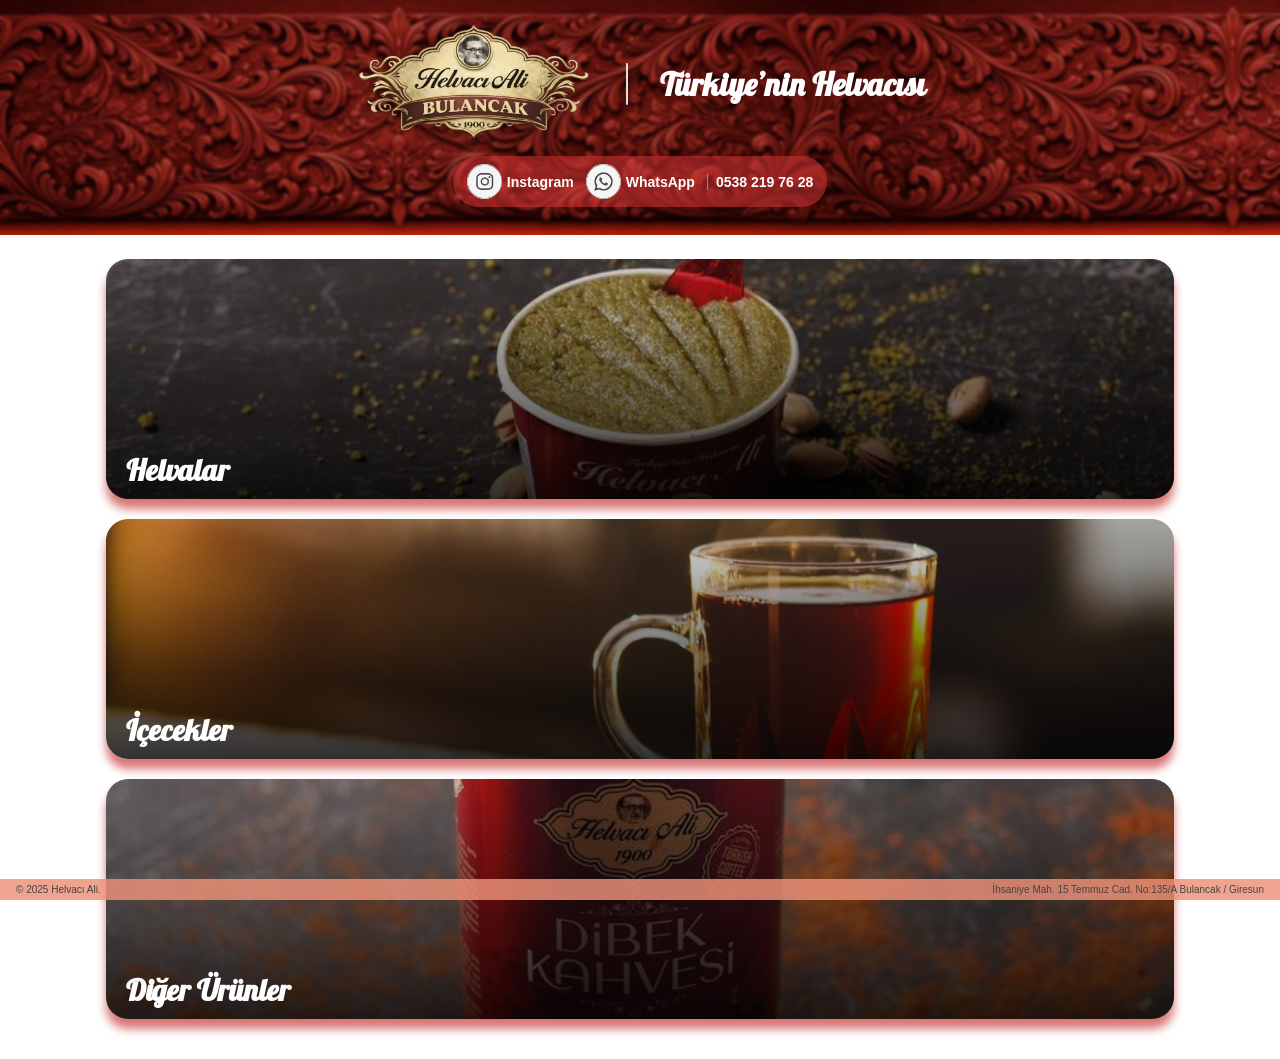
==== index.html @ 0206e2e3 "index.html script update" ====
<!DOCTYPE html>
<html lang="tr">
<head>
    <meta charset="UTF-8">
    <meta name="viewport" content="width=device-width, initial-scale=1.0">

    <title>Helvacı Ali Bulancak | QR Menü</title>
    <meta name="description" content="Helvacı Ali Bulancak – İrmik helvaları ve özel tatlar. Menü ile ürünleri incele." />

    <!-- open graph site adı (google site adı için destek) -->
    <meta property="og:site_name" content="Helvacı Ali Bulancak">

    <!-- restorant aschema (işletme kimliği) -->
    <script type="application/ld+json">
    {
      "@context": "https://schema.org",
      "@type": "Restaurant",
      "name": "Helvacı Ali | Bulancak",
      "url": "https://www.helvacialibulancak.com",
      "logo": "https://www.helvacialibulancak.com/images/logo/logo.png"
    }
    </script>

    <!-- website schema (googleda domain yerine marka adı için) -->
    <script type="application/ld+json">
    {
      "@context": "https://schema.org",
      "@type": "WebSite",
      "name": "Helvacı Ali | Bulancak",
      "alternateName": "Helvacı Ali Bulancak",
      "url": "https://www.helvacialibulancak.com"
    }
    </script>

    <link rel="icon" type="image/png" href="images/logo/logo.png">
    <link rel="apple-touch-icon" href="images/logo/favicon.png">

    <!-- Lobster font -->
    <link href="https://fonts.googleapis.com/css2?family=Lobster&display=swap" rel="stylesheet">

    <link rel="stylesheet" href="style.css">

    <!-- Google Analytics -->
    <script async src="https://www.googletagmanager.com/gtag/js?id=G-EFC6RKV601"></script>
    <script>
      window.dataLayer = window.dataLayer || [];
      function gtag(){dataLayer.push(arguments);}
      gtag('js', new Date());
      gtag('config', 'G-EFC6RKV601');
    </script>
</head>

<body class="home">

    <!-- loader -->

    <!-- header marka yeri -->
    <header class="header">
        <div class="header-inner">

            <div class="header-brand">
                <img src="images/logo/logo.png" alt="Helvacı Ali Logo" class="header-logo">

                <div class="header-divider"></div>

                <h1 class="header-title">Türkiye’nin Helvacısı</h1>
            </div>

            <div class="contact">
                <a href="https://www.instagram.com/helvaciali.bulancak/" target="_blank" class="social">
                    <img src="images/sosyalmedya/instagram.png" alt="Instagram">
                    Instagram
                </a>

                <a href="https://wa.me/5382197628" target="_blank" class="social">
                    <img src="images/sosyalmedya/whatsapp.png" alt="WhatsApp">
                    WhatsApp
                </a>

                <span class="phone"> <strong>0538 219 76 28</strong></span>
            </div>

        </div>
    </header>


    <!-- ana içerik -->
    <main class="container">
        <section class="showcase-grid">

            <a href="helvalar.html" class="showcase-card">
                <img src="images/helvalar.jpg" alt="Helvalar">
                <div class="showcase-overlay">
                    <h3>Helvalar</h3>
                    <p>Sade, Antep Fıstıklı, Lotuslu, Dubai Çikolatalı İrmik Helvaları </p>
                </div>
            </a>

            <a href="icecekler.html" class="showcase-card">
                <img src="images/icecekler.jpg" alt="İçecekler">
                <div class="showcase-overlay">
                    <h3>İçecekler</h3>
                    <p>Sıcak & Soğuk İçecekler</p>
                </div>
            </a>

            <a href="diger.html" class="showcase-card">
                <img src="images/diger.jpg" alt="Diğer Ürünler">
                <div class="showcase-overlay">
                    <h3>Diğer Ürünler</h3>
                    <p>Ek lezzetler ve Diğer Ürünler</p>
                </div>
            </a>
        </section>
    </main>

    <footer class="footer">
        <div class="footer-inner">
            <div class="footer-left">
                © 2025 Helvacı Ali.
            </div>

            <div class="footer-right">
                İhsaniye Mah. 15 Temmuz Cad. No:135/A Bulancak / Giresun
            </div>
        </div>
    </footer>

</body>

</html>
---- style.css ----
/* Bulancak Helvacı Ali QR Menü */
/* Hazırlayan: UYGAR GÜNER */

* {
  margin: 0;
  padding: 0;
  box-sizing: border-box;
  font-family: -apple-system, BlinkMacSystemFont, "Segoe UI", Roboto, Arial, sans-serif;
}

body {
  margin: 0;
  font-family: 'Poppins', 'Segoe UI', sans-serif;
  background:
    linear-gradient(rgba(214, 214, 213, 0.136)), url("images/bg/bgblur.png") repeat;
  background-size: 3000px;
  color: #2b2b2b;
}

/* header (ORTAK) */
.header {
  position: sticky;
  top: 0;
  z-index: 10;
  overflow: hidden; /* şart */
}

.header::before {
  content: "";
  position: absolute;
  top: 0;
  left: 0;

  width: 200%;
  height: 100%;

  background-image: url("images/banner-header/header-wood.jpeg");
  background-repeat: repeat-x;
  background-size: auto 100%;

  animation: headerMove 50s linear infinite;
  will-change: transform;
  transform: translateZ(0);
}

/* header ve sayfa rengi arası yumuşaklık */
.header::after {
  content: "";
  position: absolute;
  left: 0;
  right: 0;
  bottom: 0;
  height: 15px;
  background: linear-gradient(to bottom, rgba(255, 255, 255, 0),
  #f22d0aa0);
  z-index: 3;
  pointer-events: none;
}


/* akan animasyon */
@keyframes headerMove {
  from { transform: translateX(0); }
  to   { transform: translateX(-50%); }
}

.header-inner {
  margin: 0 auto;
  padding: 16px 12px 18px;
  text-align: center;
  overflow: hidden;
  position: relative;
  z-index: 2;

  background: rgba(0, 0, 0, 0.25);
  backdrop-filter: blur(1.5px);
}

.header-brand {
  display: flex;
  align-items: center;
  justify-content: center;
  flex-wrap: nowrap;
  gap: clamp(12px, 3vw, 22px);
}

.header-logo {
  width: clamp(100px, 28vw, 240px);
  height: auto;
  filter: drop-shadow(0 6px 16px rgba(0, 0, 0, 0.35));
}

.header-divider {
  margin: 0 clamp(0px, 1.8vw, 10px);
  width: 2px;
  height: 42px;
  background: rgba(255, 255, 255, 0.85);
  border-radius: 8px;
}

.header-title {
  font-family: 'Lobster', cursive;
  font-size: clamp(18px, 5vw, 32px);
  white-space: nowrap;
  color: #fff;
}

.header .logo,
.header .back {
  position: relative;
  z-index: 5;
}

/* iletişim kutucuğu */
.contact {
  margin-top: 5px;
  margin-bottom: 10px;
  display: inline-flex;
  gap: 12px;
  align-items: center;
  font-size: 14px;
  background: rgba(208, 53, 53, 0.545);
  padding: 8px 14px;
  border-radius: 999px;
}

.contact a {
  color: #fff;
  text-decoration: none;
  font-weight: 600;
}

.phone {
  opacity: 1;
  padding-left: 8px;
  border-left: 1px solid rgba(255, 255, 255, 0.411);
}

.phone strong {
  color: #ffffff;
}

/* mobil header */
@media (max-width: 480px) {
  .header-logo {
    width: 150px;
  }

  .header-divider {
    height: 36px;
  }

  .header-title {
    font-size: 22px;
  }
}

/* container kısmı */
.container {
  max-width: 1100px;
  margin: 0 auto;
  padding: 24px 16px 40px;
}

/* home / showcase */
.home .showcase-grid {
  display: grid;
  grid-template-columns: 1fr;
  gap: 20px;
}

/* helva içecek vs kartların altındaki gölge */
.home .showcase-card {
  position: relative;
  height: 240px;
  border-radius: 22px;
  overflow: hidden;
  text-decoration: none;
  box-shadow: 0 10px 10px rgba(192, 26, 26, 0.603);
}

.home .showcase-card img {
  width: 100%;
  height: 100%;
  object-fit: cover;
  transition: transform 0.6s ease;
}

.home .showcase-overlay {
  position: absolute;
  inset: 0;
  background: linear-gradient(to top,
      rgba(0, 0, 0, 0.8),
      rgba(0, 0, 0, 0.15));
  display: flex;
  flex-direction: column;
  justify-content: flex-end;
  padding: 20px;
  color: #fff;
}

.home .showcase-overlay h3 {
  font-family: 'Lobster', cursive;
  font-size: 30px;
  transform: translateY(26px);
  transition: transform 0.4s ease;
}

.home .showcase-overlay p {
  font-size: 14px;
  opacity: 0;
  transform: translateY(12px);
  transition: all 0.4s ease;
}

/* hover (masaüstünde aktif) */
.home .showcase-card:hover img {
  transform: scale(1.08);
}

.home .showcase-card:hover h3 {
  transform: translateY(0);
}

.home .showcase-card:hover p {
  opacity: 1;
  transform: translateY(0);
}

/*  hover (mobilde otomatik animasyon) */
@media (hover: none) and (pointer: coarse) {
  .home .showcase-card img {
    transform: scale(1.08);
  }

  .home .showcase-overlay h3 {
    transform: translateY(0);
  }

  .home .showcase-overlay p {
    opacity: 1;
    transform: translateY(0);
  }
}

/* Masaüstü: 3lü grid */

/* inner pages */
.inner .header {
  padding: 22px 16px 18px;
  text-align: center;
}

.inner .logo {
  font-size: 28px;
  font-weight: 800;
  letter-spacing: .4px;
  color: #fff;
}

.inner .container {
  max-width: 520px;
  padding: 18px 14px 30px;
}

/* Geri */
.inner .back {
  display: inline-block;
  color: #fff;
  text-decoration: none;
  font-size: 14px;
  opacity: .9;
}

/* menü ve ürünler gelllllllsin */

.inner .product-list {
  display: flex;
  flex-direction: column;
  gap: 14px;
  margin-top: 16px;
}

.inner .product-card {
  background: #fff;
  border-radius: 16px;
  box-shadow: 0 8px 22px rgba(0, 0, 0, 0.10);
  overflow: hidden;
}

/* içecek kartı */
.inner .product-card.drink-item {
  display: flex;
  justify-content: space-between;
  align-items: center;
  padding: 14px 16px;
  border-radius: 18px;
  box-shadow: 0 10px 26px rgba(0, 0, 0, 0.08);
}

/* başlık satırı */
.inner .product-card.section-title {
  background: transparent;
  box-shadow: none;
  padding: 6px 6px 2px;
}

.inner .product-card.section-title h3 {
  font-size: 15px;
  font-weight: 900;
  color: #8f1a1e;
  letter-spacing: .5px;
}

/* FİYAT */
.inner .price {
  font-size: 17px;
  font-weight: 900;
  color: #b32025;
}

/* VARYASYONLU ÜRÜNLER  */
.inner .product-card.with-variants {
  padding: 14px;
}

.inner .product-main {
  display: grid;
  grid-template-columns: 64px 1fr;
  gap: 12px;
  align-items: center;
  margin-bottom: 10px;
}

.inner .product-main img {
  width: 64px;
  height: 64px;
  object-fit: cover;
  border-radius: 12px;
  box-shadow: 0 4px 10px rgba(0, 0, 0, 0.15);
}

.inner .product-info h3 {
  font-size: 17px;
  font-weight: 800;
  margin-bottom: 4px;
}

.inner .product-info p {
  font-size: 13px;
  color: #666;
}

/* varyasyonlar chip / pill */
.inner .variants {
  border-top: 1px solid #eee;
  padding-top: 8px;
}

/* dondurmalı dondurmasız etiketi */
.inner .variant-title {
  display: inline-block;
  background: rgba(179, 32, 37, 0.08);
  color: #b32025;
  font-size: 12px;
  font-weight: 800;
  padding: 6px 12px;
  border-radius: 999px;
  margin-bottom: 6px;
}

/* küçük büyük satırlarını pill yap */
.inner .variant-row {
  display: inline-flex;
  align-items: center;
  gap: 8px;
  padding: 6px 10px;
  background: #f7f7f7;
  border-radius: 999px;
  font-size: 13px;
  white-space: nowrap;
}

/* fiyattsss */
.inner .variant-row .price {
  font-weight: 900;
  color: #b32025;
  margin-left: 8px;
}

@media (max-width: 420px) {
  .inner .variant-row {
    display: flex;
    width: 100%;
    justify-content: space-between;
  }
}

/* footer mobil*/
.footer {
  background: #ec9279;
  padding: 8px 16px;
  font-size: 10px;
  color: #444;
}

/* footer masaüstünde yapışık*/
  @media (min-width: 768px) { 
  .footer {
    padding: 5px 16px;
    position: fixed;
    bottom: 0;
    left: 0;
    width: 100%;
    z-index: 999;
    background: #ec9279d4;
  }
}

.footer-inner {
  max-width: 2000px;
  margin: 0 auto;
  display: flex;
  justify-content: space-between;
  align-items: center;
}

/* ===== SOSYAL MEDYA İKONLARI ===== */
.contact .social {
  display: inline-flex;
  align-items: center;
  gap: 5px;
}

.contact .social img {
  width: 35px;
  height: 35px;
  border-radius: 100%;
  padding: 0px;
  background: whitesmoke;
}

@media (max-width: 380px) {
  .inner .variant-row {
    flex-direction: column;
    align-items: flex-start;
    gap: 4px;
  }

  .inner .variant-row .price {
    align-self: flex-end;
  }
}

@media (max-width: 360px) {
  .inner .variant-group {
    display: block;
  }

  .inner .variant-row {
    display: flex;
    width: 100%;
    justify-content: space-between;
    border-radius: 14px;
  }

  /* dondurmali dondurmasiz etiketi */
  .inner .variant-title {
    display: block;
    margin-bottom: 6px;
  }
}

@media (max-width: 360px) {
  .inner .variant-group+.variant-group {
    margin-top: 14px;
  }
}

@media (min-width: 361px) {
  .inner .product-card.with-variants {
    padding-right: 16px;
  }

  /* alan tam genişliği kullansın */
  .inner .variants {
    width: 100%;
  }

  /* dondurmalı satırı en sola yaslama (hafif kayıklık var UNUTMAa */
  .inner .variant-group {
    display: flex;
    align-items: center;
    justify-content: flex-start;
    /* ORTALAMA YOK */
    gap: 12px;
    width: 100%;
  }

  /* etiket sabit ama sola yakın */
  .inner .variant-title {
    min-width: 110px;
    text-align: left;
  }

  .inner .variant-row {
    min-width: 140px;
    justify-content: space-between;
  }
}

@media (max-width: 475px) {
  .inner .variant-group {
    display: block;
  }

  .inner .variant-row {
    display: flex;
    width: 100%;
    justify-content: space-between;
  }

  .inner .variant-title {
    display: inline-block;
    margin-bottom: 6px;
  }
}

@media (min-width: 480px) {
  .inner .variant-row {
    margin-bottom: 4px;
  }

  .inner .variant-row:last-child {
    margin-bottom: 0;
  }
}

.inner .variant-row {
  margin-bottom: 4px;
}

.inner .variant-row:last-child {
  margin-bottom: 0;
}

@media (max-width: 479px) {
  .inner .variant-group+.variant-group .variant-title {
    margin-top: 4px;
  }
}

@media (max-width: 480px) {
  .header-logo {
    width: 120px;
  }
}

@media (max-width: 480px) {
  .header-brand {
    max-width: 100%;
    gap: 10px;
  }
}

@media (max-width: 480px) {
  .header-brand {
    max-width: 100%;
    gap: 10px;
  }
}

.multi-line {
  align-items: flex-start;
}

.multi-line .product-info h3 {
  margin: 0;
  font-size: 16px;
}

.multi-line .product-info h3+h3 {
  margin-top: 12px;
  border-top: 1px solid #eee;
  padding-top: 12px;
  /* ince çizgi */
  margin-top: 12px;
  /* çizgiyle yazı arası */
}

.price-group {
  display: flex;
  flex-direction: column;
  /* bu ve bi alttaki fiyatların arası ince çizgi*/
  align-items: flex-end;
  gap: 12px;
}

.multi-line .price-group .price+.price {
  border-top: 1px solid #eee;
  padding-top: 12px;
}

/* LOADER iptal */
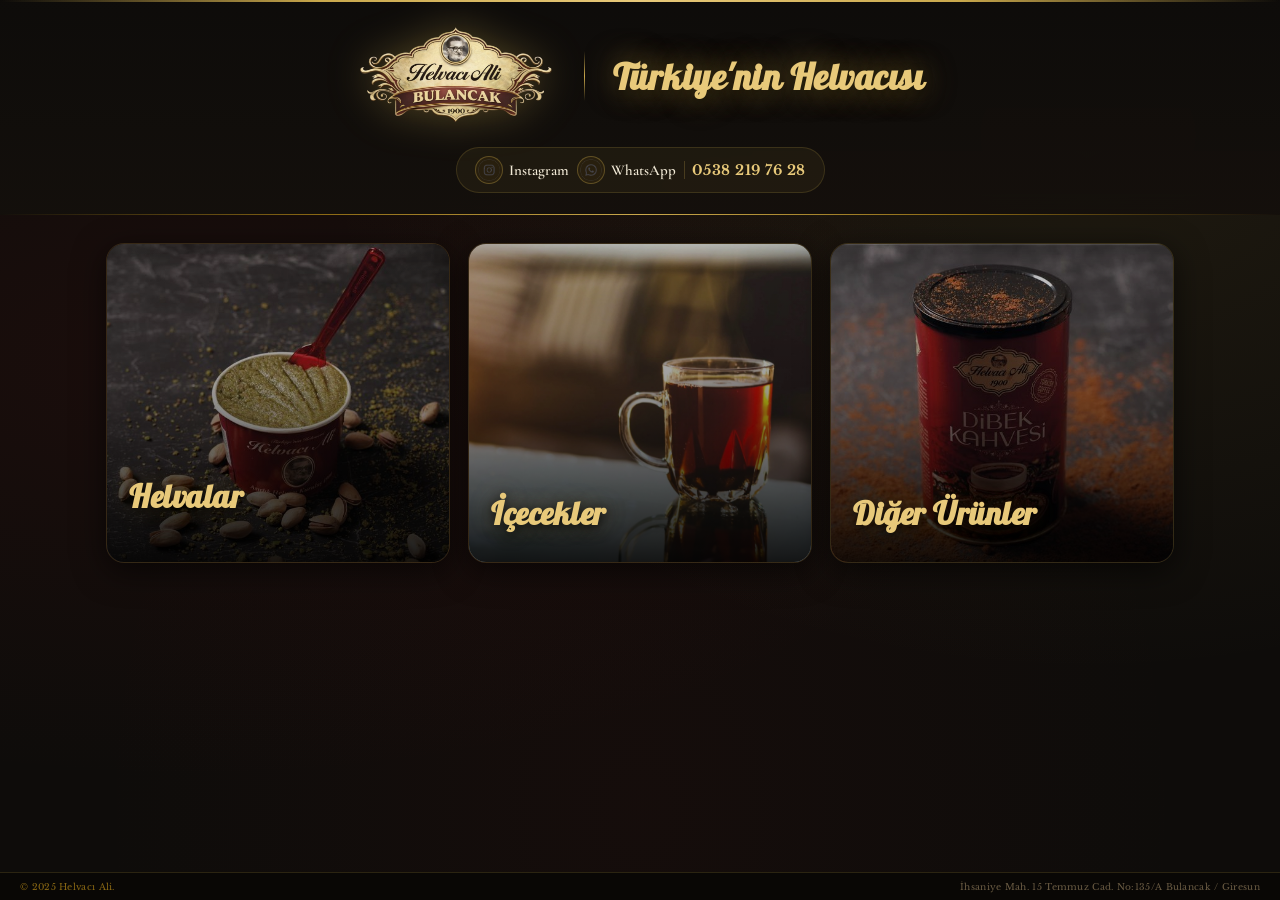
==== commit ca930bd4: "Add files via upload" ====
--- a/index.html
+++ b/index.html
@@ -1,23 +1,46 @@
+<!-- Helvacı Ali Bulancak – UYGAR GÜNER -->
+
+
 <!DOCTYPE html>
 <html lang="tr">
+
 <head>
     <meta charset="UTF-8">
     <meta name="viewport" content="width=device-width, initial-scale=1.0">
 
-    <title>Helvacı Ali Bulancak | QR Menü</title>
-    <meta name="description" content="Helvacı Ali Bulancak – İrmik helvaları ve özel tatlar. Menü ile ürünleri incele." />
+    <title>Helvacı Ali Bulancak – QR Menü</title>
+    <meta name="description" content="Helvacı Ali Bulancak – İrmik Helvaları & Özel Tatlar.">
+
+    <!-- canonical -->
+    <link rel="canonical" href="https://www.helvacialibulancak.com/">
 
     <!-- open graph site adı (google site adı için destek) -->
+    <meta property="og:title" content="Helvacı Ali Bulancak – QR Menü">
+    <meta property="og:description" content="Helvacı Ali Bulancak – İrmik Helvaları & Özel Tatlar.">
+    <meta property="og:image" content="https://www.helvacialibulancak.com/images/logo/logo.png">
+    <meta property="og:url" content="https://www.helvacialibulancak.com/">
+    <meta property="og:type" content="website">
     <meta property="og:site_name" content="Helvacı Ali Bulancak">
 
-    <!-- restorant aschema (işletme kimliği) -->
+    <!-- restorant schema -->
     <script type="application/ld+json">
     {
       "@context": "https://schema.org",
       "@type": "Restaurant",
       "name": "Helvacı Ali | Bulancak",
       "url": "https://www.helvacialibulancak.com",
-      "logo": "https://www.helvacialibulancak.com/images/logo/logo.png"
+      "logo": "https://www.helvacialibulancak.com/images/logo/logo.png",
+      "telephone": "+905382197628",
+      "address": {
+        "@type": "PostalAddress",
+        "streetAddress": "İhsaniye Mah. 15 Temmuz Cad. No:135/A",
+        "addressLocality": "Bulancak",
+        "addressRegion": "Giresun",
+        "addressCountry": "TR"
+      },
+      "sameAs": [
+        "https://www.instagram.com/helvaciali.bulancak/"
+      ]
     }
     </script>
 
@@ -35,56 +58,45 @@
     <link rel="icon" type="image/png" href="images/logo/logo.png">
     <link rel="apple-touch-icon" href="images/logo/favicon.png">
 
-    <!-- Lobster font -->
-    <link href="https://fonts.googleapis.com/css2?family=Lobster&display=swap" rel="stylesheet">
+    <link
+        href="https://fonts.googleapis.com/css2?family=Playfair+Display:ital,wght@0,400;0,700;0,900;1,400&family=Cormorant+Garamond:wght@300;400;500;600&family=Lobster&display=swap"
+        rel="stylesheet">
 
     <link rel="stylesheet" href="style.css">
 
     <!-- Google Analytics -->
     <script async src="https://www.googletagmanager.com/gtag/js?id=G-EFC6RKV601"></script>
     <script>
-      window.dataLayer = window.dataLayer || [];
-      function gtag(){dataLayer.push(arguments);}
-      gtag('js', new Date());
-      gtag('config', 'G-EFC6RKV601');
+        window.dataLayer = window.dataLayer || [];
+        function gtag() { dataLayer.push(arguments); }
+        gtag('js', new Date());
+        gtag('config', 'G-EFC6RKV601');
     </script>
 </head>
 
 <body class="home">
 
-    <!-- loader -->
-
-    <!-- header marka yeri -->
     <header class="header">
         <div class="header-inner">
-
             <div class="header-brand">
                 <img src="images/logo/logo.png" alt="Helvacı Ali Logo" class="header-logo">
-
                 <div class="header-divider"></div>
-
-                <h1 class="header-title">Türkiye’nin Helvacısı</h1>
+                <h1 class="header-title">Türkiye'nin Helvacısı</h1>
             </div>
-
             <div class="contact">
                 <a href="https://www.instagram.com/helvaciali.bulancak/" target="_blank" class="social">
                     <img src="images/sosyalmedya/instagram.png" alt="Instagram">
                     Instagram
                 </a>
-
                 <a href="https://wa.me/5382197628" target="_blank" class="social">
                     <img src="images/sosyalmedya/whatsapp.png" alt="WhatsApp">
                     WhatsApp
                 </a>
-
-                <span class="phone"> <strong>0538 219 76 28</strong></span>
+                <span class="phone"><strong>0538&nbsp;219&nbsp;76&nbsp;28</strong></span>
             </div>
-
         </div>
     </header>
 
-
-    <!-- ana içerik -->
     <main class="container">
         <section class="showcase-grid">
 
@@ -92,7 +104,7 @@
                 <img src="images/helvalar.jpg" alt="Helvalar">
                 <div class="showcase-overlay">
                     <h3>Helvalar</h3>
-                    <p>Sade, Antep Fıstıklı, Lotuslu, Dubai Çikolatalı İrmik Helvaları </p>
+                    <p>Sade, Antep Fıstıklı, Lotuslu, Dubai Çikolatalı İrmik Helvaları</p>
                 </div>
             </a>
 
@@ -111,21 +123,17 @@
                     <p>Ek lezzetler ve Diğer Ürünler</p>
                 </div>
             </a>
+
         </section>
     </main>
 
     <footer class="footer">
         <div class="footer-inner">
-            <div class="footer-left">
-                © 2025 Helvacı Ali.
-            </div>
-
-            <div class="footer-right">
-                İhsaniye Mah. 15 Temmuz Cad. No:135/A Bulancak / Giresun
-            </div>
+            <div class="footer-left">© 2025 Helvacı Ali.</div>
+            <div class="footer-right">İhsaniye Mah. 15 Temmuz Cad. No:135/A Bulancak / Giresun</div>
         </div>
     </footer>
 
 </body>
 
-</html>
+</html>
--- a/style.css
+++ b/style.css
@@ -1,28 +1,45 @@
-/* Bulancak Helvacı Ali QR Menü */
-/* Hazırlayan: UYGAR GÜNER */
+/* ============================================
+   Helvacı Ali Bulancak – UYGAR GÜNER
+   ============================================ */
+
+@import url('https://fonts.googleapis.com/css2?family=Playfair+Display:ital,wght@0,400;0,700;0,900;1,400&family=Cormorant+Garamond:wght@300;400;500;600&family=Lobster&family=EB+Garamond:wght@400;500;700&family=Libre+Baskerville:wght@400;700&display=swap');
+
+:root {
+  --gold: #C9A84C;
+  --gold-light: #E8C97A;
+  --gold-dim: #8B6914;
+  --dark: #0E0C0A;
+  --dark-card: #1A1612;
+  --dark-border: rgba(201, 168, 76, 0.18);
+  --dark-border-hover: rgba(201, 168, 76, 0.5);
+  --text-primary: #F0E8D5;
+  --text-secondary: #A89878;
+  --text-muted: #6B5C44;
+}
 
 * {
   margin: 0;
   padding: 0;
   box-sizing: border-box;
-  font-family: -apple-system, BlinkMacSystemFont, "Segoe UI", Roboto, Arial, sans-serif;
 }
 
 body {
-  margin: 0;
-  font-family: 'Poppins', 'Segoe UI', sans-serif;
-  background:
-    linear-gradient(rgba(214, 214, 213, 0.136)), url("images/bg/bgblur.png") repeat;
-  background-size: 3000px;
-  color: #2b2b2b;
-}
-
-/* header (ORTAK) */
+  font-family: 'Cormorant Garamond', Georgia, serif;
+  background-color: var(--dark);
+  background-image:
+    radial-gradient(ellipse at 15% 40%, rgba(139, 26, 26, 0.10) 0%, transparent 55%),
+    radial-gradient(ellipse at 85% 15%, rgba(201, 168, 76, 0.09) 0%, transparent 50%),
+    radial-gradient(ellipse at 50% 90%, rgba(139, 26, 26, 0.06) 0%, transparent 60%);
+  color: var(--text-primary);
+  min-height: 100vh;
+}
+
+/* ortak header */
 .header {
   position: sticky;
   top: 0;
-  z-index: 10;
-  overflow: hidden; /* şart */
+  z-index: 100;
+  overflow: hidden;
 }
 
 .header::before {
@@ -30,390 +47,517 @@
   position: absolute;
   top: 0;
   left: 0;
-
-  width: 200%;
-  height: 100%;
-
-  background-image: url("images/banner-header/header-wood.jpeg");
-  background-repeat: repeat-x;
-  background-size: auto 100%;
-
-  animation: headerMove 50s linear infinite;
-  will-change: transform;
-  transform: translateZ(0);
-}
-
-/* header ve sayfa rengi arası yumuşaklık */
+  right: 0;
+  height: 2px;
+  background: linear-gradient(90deg, transparent, var(--gold), var(--gold-light), var(--gold), transparent);
+  z-index: 10;
+}
+
 .header::after {
   content: "";
   position: absolute;
+  bottom: 0;
   left: 0;
   right: 0;
-  bottom: 0;
-  height: 15px;
-  background: linear-gradient(to bottom, rgba(255, 255, 255, 0),
-  #f22d0aa0);
-  z-index: 3;
-  pointer-events: none;
-}
-
-
-/* akan animasyon */
-@keyframes headerMove {
-  from { transform: translateX(0); }
-  to   { transform: translateX(-50%); }
+  height: 1px;
+  background: linear-gradient(90deg, transparent, var(--gold-dim), var(--gold), var(--gold-dim), transparent);
+  z-index: 10;
 }
 
 .header-inner {
+  position: relative;
+  z-index: 5;
   margin: 0 auto;
-  padding: 16px 12px 18px;
+  padding: 20px 16px 22px;
   text-align: center;
-  overflow: hidden;
-  position: relative;
-  z-index: 2;
-
-  background: rgba(0, 0, 0, 0.25);
-  backdrop-filter: blur(1.5px);
+  background: linear-gradient(180deg, rgba(14, 12, 10, 0.98) 0%, rgba(20, 16, 12, 0.96) 100%);
+  backdrop-filter: blur(12px);
 }
 
 .header-brand {
   display: flex;
   align-items: center;
   justify-content: center;
-  flex-wrap: nowrap;
-  gap: clamp(12px, 3vw, 22px);
+  gap: clamp(14px, 3vw, 28px);
 }
 
 .header-logo {
-  width: clamp(100px, 28vw, 240px);
+  width: clamp(90px, 22vw, 200px);
   height: auto;
-  filter: drop-shadow(0 6px 16px rgba(0, 0, 0, 0.35));
+  filter: drop-shadow(0 0 20px rgba(201, 168, 76, 0.35));
+  transition: filter 0.3s ease;
+}
+
+.header-logo:hover {
+  filter: drop-shadow(0 0 35px rgba(201, 168, 76, 0.6));
 }
 
 .header-divider {
-  margin: 0 clamp(0px, 1.8vw, 10px);
-  width: 2px;
-  height: 42px;
-  background: rgba(255, 255, 255, 0.85);
-  border-radius: 8px;
+  width: 1px;
+  height: 50px;
+  background: linear-gradient(to bottom, transparent, var(--gold), transparent);
+  flex-shrink: 0;
 }
 
 .header-title {
   font-family: 'Lobster', cursive;
-  font-size: clamp(18px, 5vw, 32px);
+  font-size: clamp(20px, 5vw, 36px);
   white-space: nowrap;
-  color: #fff;
-}
-
-.header .logo,
-.header .back {
-  position: relative;
-  z-index: 5;
-}
-
-/* iletişim kutucuğu */
+  color: var(--gold-light);
+  text-shadow: 0 0 30px rgba(201, 168, 76, 0.5), 0 2px 8px rgba(0, 0, 0, 0.8);
+  letter-spacing: 0.5px;
+}
+
+/* iletişim - sosyal medya */
 .contact {
-  margin-top: 5px;
-  margin-bottom: 10px;
+  margin-top: 14px;
   display: inline-flex;
-  gap: 12px;
+  gap: 8px;
   align-items: center;
   font-size: 14px;
-  background: rgba(208, 53, 53, 0.545);
-  padding: 8px 14px;
+  background: rgba(201, 168, 76, 0.07);
+  border: 1px solid var(--dark-border);
+  padding: 8px 18px;
   border-radius: 999px;
+  transition: border-color 0.3s, background 0.3s;
+}
+
+.contact:hover {
+  background: rgba(201, 168, 76, 0.11);
+  border-color: var(--dark-border-hover);
 }
 
 .contact a {
-  color: #fff;
+  color: var(--text-primary);
   text-decoration: none;
   font-weight: 600;
+  font-family: 'Cormorant Garamond', serif;
+  font-size: 15px;
+  transition: color 0.2s;
+}
+
+.contact a:hover {
+  color: var(--gold-light);
+}
+
+.contact .social {
+  display: inline-flex;
+  align-items: center;
+  gap: 6px;
+}
+
+.contact .social img {
+  width: 28px;
+  height: 28px;
+  border-radius: 50%;
+  border: 1px solid rgba(201, 168, 76, 0.35);
+  padding: 2px;
+  background: rgba(227, 158, 10, 0.05);
+  transition: border-color 0.2s, transform 0.2s;
+}
+
+.contact .social:hover img {
+  border-color: var(--gold);
+  transform: scale(1.1);
 }
 
 .phone {
-  opacity: 1;
-  padding-left: 8px;
-  border-left: 1px solid rgba(255, 255, 255, 0.411);
+  padding-left: 7px;
+  border-left: 1px solid rgba(201, 168, 76, 0.25);
+  color: var(--gold-light);
+  font-family: 'Libre Baskerville', serif;
+  font-weight: 600;
+  letter-spacing: 0.5px;
+  white-space: nowrap;
 }
 
 .phone strong {
-  color: #ffffff;
-}
-
-/* mobil header */
-@media (max-width: 480px) {
-  .header-logo {
-    width: 150px;
-  }
-
-  .header-divider {
-    height: 36px;
-  }
-
-  .header-title {
-    font-size: 22px;
-  }
-}
-
-/* container kısmı */
+  color: var(--gold-light);
+  font-family: 'Libre Baskerville', serif;
+}
+
+/* container */
 .container {
   max-width: 1100px;
   margin: 0 auto;
-  padding: 24px 16px 40px;
-}
-
-/* home / showcase */
+  padding: 28px 16px 60px;
+}
+
+/* home - showcase grid */
 .home .showcase-grid {
   display: grid;
   grid-template-columns: 1fr;
-  gap: 20px;
-}
-
-/* helva içecek vs kartların altındaki gölge */
+  gap: 18px;
+}
+
 .home .showcase-card {
   position: relative;
-  height: 240px;
-  border-radius: 22px;
+  height: 230px;
+  border-radius: 18px;
   overflow: hidden;
   text-decoration: none;
-  box-shadow: 0 10px 10px rgba(192, 26, 26, 0.603);
+  border: 1px solid var(--dark-border);
+  box-shadow: 0 8px 32px rgba(0, 0, 0, 0.6);
+  transition: border-color 0.4s ease, box-shadow 0.4s ease, transform 0.4s ease;
+}
+
+.home .showcase-card .corner-tl,
+.home .showcase-card .corner-br {
+  position: absolute;
+  width: 20px;
+  height: 20px;
+  z-index: 5;
+  transition: width 0.35s, height 0.35s, opacity 0.35s;
+  opacity: 0.55;
+  pointer-events: none;
+}
+
+.home .showcase-card .corner-tl {
+  top: 12px;
+  left: 12px;
+  border-top: 1px solid var(--gold);
+  border-left: 1px solid var(--gold);
+  border-radius: 3px 0 0 0;
+}
+
+.home .showcase-card .corner-br {
+  bottom: 12px;
+  right: 12px;
+  border-bottom: 1px solid var(--gold);
+  border-right: 1px solid var(--gold);
+  border-radius: 0 0 3px 0;
+}
+
+.home .showcase-card:hover .corner-tl,
+.home .showcase-card:hover .corner-br {
+  width: 30px;
+  height: 30px;
+  opacity: 1;
+}
+
+.home .showcase-card:hover {
+  border-color: rgba(201, 168, 76, 0.45);
+  box-shadow: 0 16px 48px rgba(0, 0, 0, 0.7), 0 0 0 1px rgba(201, 168, 76, 0.15);
+  transform: translateY(-3px);
 }
 
 .home .showcase-card img {
   width: 100%;
   height: 100%;
   object-fit: cover;
-  transition: transform 0.6s ease;
+  transition: transform 0.7s ease;
+  filter: brightness(0.82) saturate(0.88);
+}
+
+.home .showcase-card:hover img {
+  transform: scale(1.07);
+  filter: brightness(0.72) saturate(0.8);
 }
 
 .home .showcase-overlay {
   position: absolute;
   inset: 0;
   background: linear-gradient(to top,
-      rgba(0, 0, 0, 0.8),
-      rgba(0, 0, 0, 0.15));
+      rgba(0, 0, 0, 0.88) 0%,
+      rgba(0, 0, 0, 0.25) 55%,
+      transparent 100%);
   display: flex;
   flex-direction: column;
   justify-content: flex-end;
-  padding: 20px;
-  color: #fff;
+  padding: 24px 22px;
+  z-index: 3;
 }
 
 .home .showcase-overlay h3 {
   font-family: 'Lobster', cursive;
-  font-size: 30px;
-  transform: translateY(26px);
+  font-size: 32px;
+  color: var(--gold-light);
+  text-shadow: 0 2px 12px rgba(0, 0, 0, 0.9), 0 0 25px rgba(201, 168, 76, 0.25);
+  transform: translateY(18px);
   transition: transform 0.4s ease;
+  letter-spacing: 0.5px;
 }
 
 .home .showcase-overlay p {
+  font-family: 'Cormorant Garamond', serif;
   font-size: 14px;
+  color: var(--text-secondary);
   opacity: 0;
-  transform: translateY(12px);
-  transition: all 0.4s ease;
-}
-
-/* hover (masaüstünde aktif) */
-.home .showcase-card:hover img {
-  transform: scale(1.08);
-}
-
-.home .showcase-card:hover h3 {
-  transform: translateY(0);
-}
-
-.home .showcase-card:hover p {
-  opacity: 1;
-  transform: translateY(0);
-}
-
-/*  hover (mobilde otomatik animasyon) */
+  transform: translateY(10px);
+  transition: all 0.4s 0.05s ease;
+  margin-top: 6px;
+  letter-spacing: 0.3px;
+}
+
+.home .showcase-card:hover h3 { transform: translateY(0); }
+.home .showcase-card:hover p  { opacity: 1; transform: translateY(0); }
+
 @media (hover: none) and (pointer: coarse) {
-  .home .showcase-card img {
-    transform: scale(1.08);
-  }
-
-  .home .showcase-overlay h3 {
-    transform: translateY(0);
-  }
-
-  .home .showcase-overlay p {
-    opacity: 1;
-    transform: translateY(0);
-  }
-}
-
-/* Masaüstü: 3lü grid */
-
-/* inner pages */
-.inner .header {
-  padding: 22px 16px 18px;
-  text-align: center;
-}
+  .home .showcase-card img        { transform: scale(1.04); filter: brightness(0.78); }
+  .home .showcase-overlay h3      { transform: translateY(0); }
+  .home .showcase-overlay p       { opacity: 1; transform: translateY(0); }
+  .home .showcase-card .corner-tl,
+  .home .showcase-card .corner-br { width: 26px; height: 26px; opacity: 0.8; }
+}
+
+@media (min-width: 768px) {
+  .home .showcase-grid { grid-template-columns: repeat(3, 1fr); }
+  .home .showcase-card { height: 320px; }
+}
+
+/* inner pages -HEADER- */
+.inner .header { padding: 0; text-align: center; }
+.inner .header .header-inner { padding: 18px 16px 20px; }
 
 .inner .logo {
-  font-size: 28px;
-  font-weight: 800;
-  letter-spacing: .4px;
-  color: #fff;
-}
-
-.inner .container {
-  max-width: 520px;
-  padding: 18px 14px 30px;
-}
-
-/* Geri */
+  font-family: 'Playfair Display', serif;
+  font-size: clamp(22px, 5vw, 30px);
+  font-weight: 700;
+  color: var(--gold-light);
+  text-shadow: 0 0 20px rgba(201, 168, 76, 0.3);
+  letter-spacing: 1px;
+  margin-top: 8px;
+  display: block;
+}
+
 .inner .back {
   display: inline-block;
-  color: #fff;
+  color: var(--text-secondary);
   text-decoration: none;
-  font-size: 14px;
-  opacity: .9;
-}
-
-/* menü ve ürünler gelllllllsin */
-
+  font-size: 13px;
+  font-family: 'Cormorant Garamond', serif;
+  letter-spacing: 0.5px;
+  transition: color 0.2s;
+  position: relative;
+  z-index: 5;
+}
+
+.inner .back:hover { color: var(--gold-light); }
+
+/* inner container */
+.inner .container {
+  max-width: 560px;
+  padding: 20px 14px 50px;
+}
+
+/* ÜRÜN LİSTESİ */
 .inner .product-list {
   display: flex;
   flex-direction: column;
-  gap: 14px;
-  margin-top: 16px;
+  gap: 12px;
+  margin-top: 8px;
 }
 
 .inner .product-card {
-  background: #fff;
+  background: linear-gradient(135deg, #1E1A15 0%, #161210 100%);
   border-radius: 16px;
-  box-shadow: 0 8px 22px rgba(0, 0, 0, 0.10);
+  border: 1px solid var(--dark-border);
   overflow: hidden;
-}
-
-/* içecek kartı */
+  transition: border-color 0.3s, box-shadow 0.3s;
+  box-shadow: 0 4px 20px rgba(0, 0, 0, 0.45), inset 0 1px 0 rgba(201, 168, 76, 0.05);
+}
+
+.inner .product-card:not(.section-title):hover {
+  border-color: rgba(201, 168, 76, 0.38);
+  box-shadow: 0 8px 32px rgba(0, 0, 0, 0.55), inset 0 1px 0 rgba(201, 168, 76, 0.08);
+}
+
 .inner .product-card.drink-item {
   display: flex;
   justify-content: space-between;
   align-items: center;
-  padding: 14px 16px;
-  border-radius: 18px;
-  box-shadow: 0 10px 26px rgba(0, 0, 0, 0.08);
-}
-
-/* başlık satırı */
+  padding: 14px 18px;
+}
+
 .inner .product-card.section-title {
   background: transparent;
+  border: none;
   box-shadow: none;
-  padding: 6px 6px 2px;
+  padding: 8px 4px 2px;
 }
 
 .inner .product-card.section-title h3 {
-  font-size: 15px;
-  font-weight: 900;
-  color: #8f1a1e;
-  letter-spacing: .5px;
+  font-family: 'Playfair Display', serif;
+  font-size: 11px;
+  font-weight: 400;
+  color: var(--gold);
+  letter-spacing: 3.5px;
+  text-transform: uppercase;
+  position: relative;
+  padding-bottom: 8px;
+}
+
+.inner .product-card.section-title h3::after {
+  content: "";
+  position: absolute;
+  bottom: 0;
+  left: 0;
+  width: 28px;
+  height: 1px;
+  background: var(--gold);
 }
 
 /* FİYAT */
 .inner .price {
-  font-size: 17px;
-  font-weight: 900;
-  color: #b32025;
-}
-
-/* VARYASYONLU ÜRÜNLER  */
-.inner .product-card.with-variants {
-  padding: 14px;
-}
+  font-family: 'Libre Baskerville', serif;
+  font-size: 16px;
+  font-weight: 700;
+  color: var(--gold-light);
+  white-space: nowrap;
+  line-height: 1;
+}
+
+/* ÜRÜN BAŞLIKLARI VE AÇIKŞAMALAR */
+.inner .product-info {
+  text-align: center;
+}
+
+.inner .product-info h3 {
+  font-family: 'Cormorant Garamond', serif;
+  font-size: 19px;
+  font-weight: 600;
+  color: var(--text-primary);
+  letter-spacing: 0.2px;
+  line-height: 1.3;
+}
+
+.inner .product-info p {
+  font-family: 'Cormorant Garamond', serif;
+  font-size: 14px;
+  color: var(--text-muted);
+  margin-top: 4px;
+  font-style: italic;
+  line-height: 1.4;
+}
+
+/* VARYASYONLU ÜRÜNLER */
+.inner .product-card.with-variants { padding: 16px; }
 
 .inner .product-main {
-  display: grid;
-  grid-template-columns: 64px 1fr;
+  display: flex;
+  flex-direction: column;
   gap: 12px;
-  align-items: center;
-  margin-bottom: 10px;
+  margin-bottom: 14px;
 }
 
 .inner .product-main img {
-  width: 64px;
-  height: 64px;
+  width: 100%;
+  height: 180px;
   object-fit: cover;
   border-radius: 12px;
-  box-shadow: 0 4px 10px rgba(0, 0, 0, 0.15);
-}
-
-.inner .product-info h3 {
-  font-size: 17px;
-  font-weight: 800;
-  margin-bottom: 4px;
-}
-
-.inner .product-info p {
-  font-size: 13px;
-  color: #666;
-}
-
-/* varyasyonlar chip / pill */
+  border: 1px solid var(--dark-border);
+  box-shadow: 0 4px 12px rgba(0, 0, 0, 0.45);
+  transition: border-color 0.3s;
+}
+
+.inner .product-card:hover .product-main img {
+  border-color: rgba(201, 168, 76, 0.4);
+}
+
+/* VARYASYONLAR */
 .inner .variants {
-  border-top: 1px solid #eee;
-  padding-top: 8px;
-}
-
-/* dondurmalı dondurmasız etiketi */
+  border-top: 1px solid rgba(201, 168, 76, 0.1);
+  padding-top: 12px;
+  display: flex;
+  flex-direction: column;
+  gap: 8px;
+}
+
+.inner .variant-group {
+  display: flex;
+  align-items: center;
+  gap: 6px;
+  flex-wrap: wrap;
+  width: 100%;
+}
+
 .inner .variant-title {
   display: inline-block;
-  background: rgba(179, 32, 37, 0.08);
-  color: #b32025;
-  font-size: 12px;
-  font-weight: 800;
-  padding: 6px 12px;
+  background: rgba(201, 168, 76, 0.07);
+  color: var(--gold);
+  border: 1px solid rgba(201, 168, 76, 0.2);
+  font-size: 11px;
+  font-weight: 600;
+  font-family: 'Cormorant Garamond', serif;
+  letter-spacing: 1px;
+  text-transform: uppercase;
+  padding: 7px 8px;
   border-radius: 999px;
-  margin-bottom: 6px;
-}
-
-/* küçük büyük satırlarını pill yap */
+  white-space: nowrap;
+  width: 105px;
+  flex-shrink: 0;
+  text-align: center;
+}
+
 .inner .variant-row {
-  display: inline-flex;
-  align-items: center;
-  gap: 8px;
-  padding: 6px 10px;
-  background: #f7f7f7;
+  display: flex;
+  align-items: center;
+  justify-content: space-between;
+  gap: 6px;
+  padding: 5px 12px;
+  background: rgba(255, 255, 255, 0.03);
+  border: 1px solid rgba(255, 255, 255, 0.06);
   border-radius: 999px;
   font-size: 13px;
-  white-space: nowrap;
-}
-
-/* fiyattsss */
+  font-family: 'Cormorant Garamond', serif;
+  color: var(--text-secondary);
+  flex: 1;
+}
+
 .inner .variant-row .price {
-  font-weight: 900;
-  color: #b32025;
-  margin-left: 8px;
-}
-
-@media (max-width: 420px) {
-  .inner .variant-row {
-    display: flex;
-    width: 100%;
-    justify-content: space-between;
-  }
-}
-
-/* footer mobil*/
+  font-family: 'Libre Baskerville', serif;
+  font-size: 15px;
+  font-weight: 700;
+  color: var(--gold-light);
+  margin-left: 4px;
+  line-height: 1;
+}
+
+/* diğer ürünler multi-line */
+.multi-line { align-items: flex-start; }
+
+.multi-line .product-info { text-align: left; }
+
+.multi-line .product-info h3 { margin: 0; font-size: 16px; }
+
+.multi-line .product-info h3 + h3 {
+  margin-top: 12px;
+  border-top: 1px solid rgba(255, 255, 255, 0.05);
+  padding-top: 12px;
+}
+
+.price-group {
+  display: flex;
+  flex-direction: column;
+  align-items: flex-end;
+  gap: 12px;
+  flex-shrink: 0;
+}
+
+.multi-line .price-group .price + .price {
+  border-top: 1px solid rgba(255, 255, 255, 0.05);
+  padding-top: 12px;
+}
+
+/* footer */
 .footer {
-  background: #ec9279;
-  padding: 8px 16px;
-  font-size: 10px;
-  color: #444;
-}
-
-/* footer masaüstünde yapışık*/
-  @media (min-width: 768px) { 
+  background: rgba(10, 8, 6, 0.96);
+  border-top: 1px solid var(--dark-border);
+  padding: 10px 20px;
+  font-family: 'Libre Baskerville', serif;
+  font-size: 9px;
+  color: var(--text-muted);
+  letter-spacing: 0.3px;
+}
+
+@media (min-width: 768px) {
   .footer {
-    padding: 5px 16px;
     position: fixed;
     bottom: 0;
     left: 0;
     width: 100%;
     z-index: 999;
-    background: #ec9279d4;
+    padding: 8px 20px;
   }
 }
 
@@ -425,180 +569,26 @@
   align-items: center;
 }
 
-/* ===== SOSYAL MEDYA İKONLARI ===== */
-.contact .social {
-  display: inline-flex;
-  align-items: center;
-  gap: 5px;
-}
-
-.contact .social img {
-  width: 35px;
-  height: 35px;
-  border-radius: 100%;
-  padding: 0px;
-  background: whitesmoke;
-}
-
-@media (max-width: 380px) {
+.footer-inner .footer-left { color: var(--gold-dim); }
+
+/* responsive */
+@media (max-width: 480px) {
+  .header-logo    { width: 120px; }
+  .header-brand   { gap: 10px; }
+  .header-divider { height: 38px; }
+}
+
+@media (max-width: 460px) {
+  .inner .variant-group {
+    flex-wrap: wrap;
+  }
+
+  .inner .variant-title {
+    width: 100%;
+    text-align: center;
+  }
+
   .inner .variant-row {
-    flex-direction: column;
-    align-items: flex-start;
-    gap: 4px;
+    flex: 1 1 100%;
   }
-
-  .inner .variant-row .price {
-    align-self: flex-end;
-  }
-}
-
-@media (max-width: 360px) {
-  .inner .variant-group {
-    display: block;
-  }
-
-  .inner .variant-row {
-    display: flex;
-    width: 100%;
-    justify-content: space-between;
-    border-radius: 14px;
-  }
-
-  /* dondurmali dondurmasiz etiketi */
-  .inner .variant-title {
-    display: block;
-    margin-bottom: 6px;
-  }
-}
-
-@media (max-width: 360px) {
-  .inner .variant-group+.variant-group {
-    margin-top: 14px;
-  }
-}
-
-@media (min-width: 361px) {
-  .inner .product-card.with-variants {
-    padding-right: 16px;
-  }
-
-  /* alan tam genişliği kullansın */
-  .inner .variants {
-    width: 100%;
-  }
-
-  /* dondurmalı satırı en sola yaslama (hafif kayıklık var UNUTMAa */
-  .inner .variant-group {
-    display: flex;
-    align-items: center;
-    justify-content: flex-start;
-    /* ORTALAMA YOK */
-    gap: 12px;
-    width: 100%;
-  }
-
-  /* etiket sabit ama sola yakın */
-  .inner .variant-title {
-    min-width: 110px;
-    text-align: left;
-  }
-
-  .inner .variant-row {
-    min-width: 140px;
-    justify-content: space-between;
-  }
-}
-
-@media (max-width: 475px) {
-  .inner .variant-group {
-    display: block;
-  }
-
-  .inner .variant-row {
-    display: flex;
-    width: 100%;
-    justify-content: space-between;
-  }
-
-  .inner .variant-title {
-    display: inline-block;
-    margin-bottom: 6px;
-  }
-}
-
-@media (min-width: 480px) {
-  .inner .variant-row {
-    margin-bottom: 4px;
-  }
-
-  .inner .variant-row:last-child {
-    margin-bottom: 0;
-  }
-}
-
-.inner .variant-row {
-  margin-bottom: 4px;
-}
-
-.inner .variant-row:last-child {
-  margin-bottom: 0;
-}
-
-@media (max-width: 479px) {
-  .inner .variant-group+.variant-group .variant-title {
-    margin-top: 4px;
-  }
-}
-
-@media (max-width: 480px) {
-  .header-logo {
-    width: 120px;
-  }
-}
-
-@media (max-width: 480px) {
-  .header-brand {
-    max-width: 100%;
-    gap: 10px;
-  }
-}
-
-@media (max-width: 480px) {
-  .header-brand {
-    max-width: 100%;
-    gap: 10px;
-  }
-}
-
-.multi-line {
-  align-items: flex-start;
-}
-
-.multi-line .product-info h3 {
-  margin: 0;
-  font-size: 16px;
-}
-
-.multi-line .product-info h3+h3 {
-  margin-top: 12px;
-  border-top: 1px solid #eee;
-  padding-top: 12px;
-  /* ince çizgi */
-  margin-top: 12px;
-  /* çizgiyle yazı arası */
-}
-
-.price-group {
-  display: flex;
-  flex-direction: column;
-  /* bu ve bi alttaki fiyatların arası ince çizgi*/
-  align-items: flex-end;
-  gap: 12px;
-}
-
-.multi-line .price-group .price+.price {
-  border-top: 1px solid #eee;
-  padding-top: 12px;
-}
-
-/* LOADER iptal */
+}
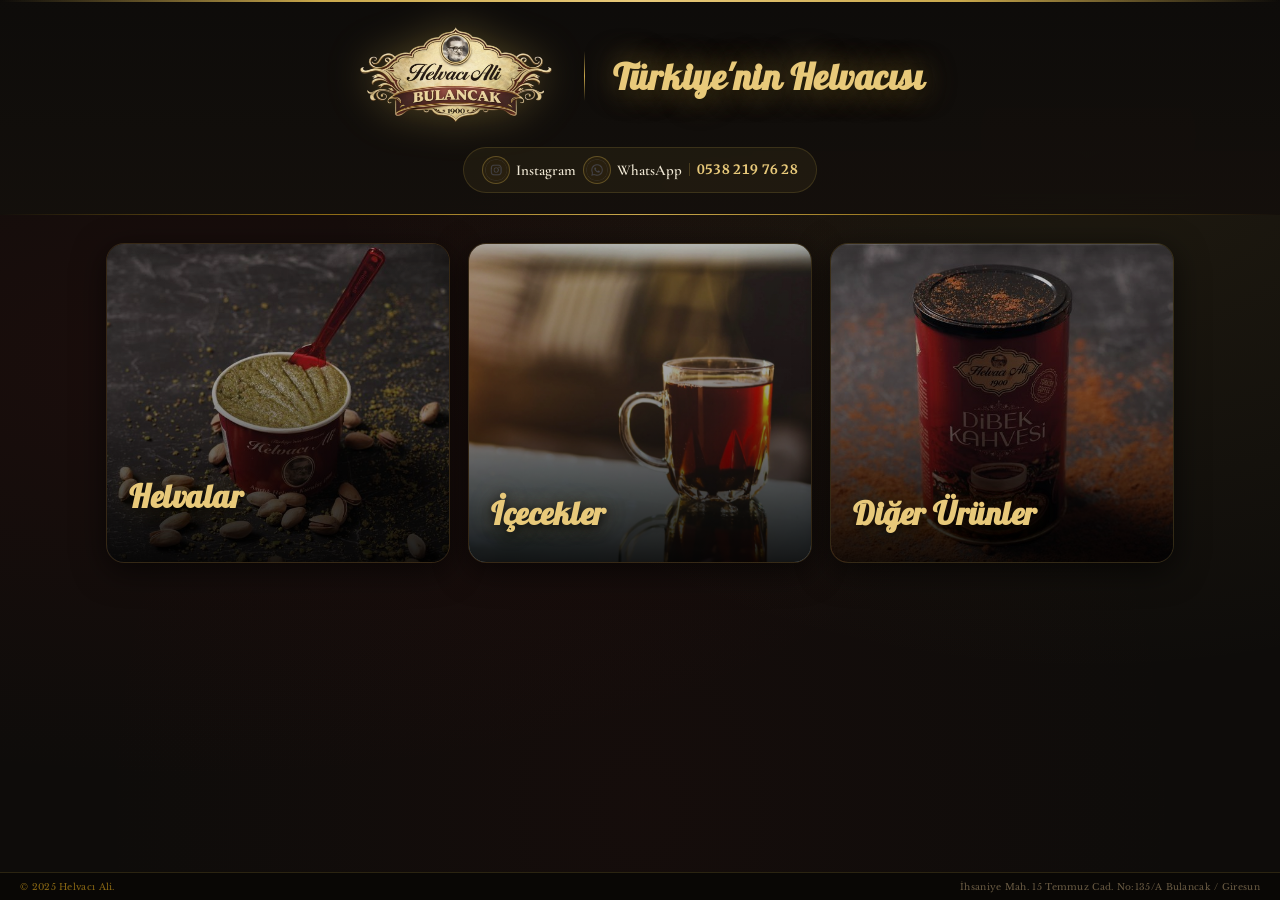
==== commit 5518499f: "Add files via upload" ====
--- a/index.html
+++ b/index.html
@@ -1,139 +1,12 @@
-<!-- Helvacı Ali Bulancak – UYGAR GÜNER -->
-
-
-<!DOCTYPE html>
-<html lang="tr">
-
-<head>
-    <meta charset="UTF-8">
-    <meta name="viewport" content="width=device-width, initial-scale=1.0">
-
-    <title>Helvacı Ali Bulancak – QR Menü</title>
-    <meta name="description" content="Helvacı Ali Bulancak – İrmik Helvaları & Özel Tatlar.">
-
-    <!-- canonical -->
-    <link rel="canonical" href="https://www.helvacialibulancak.com/">
-
-    <!-- open graph site adı (google site adı için destek) -->
-    <meta property="og:title" content="Helvacı Ali Bulancak – QR Menü">
-    <meta property="og:description" content="Helvacı Ali Bulancak – İrmik Helvaları & Özel Tatlar.">
-    <meta property="og:image" content="https://www.helvacialibulancak.com/images/logo/logo.png">
-    <meta property="og:url" content="https://www.helvacialibulancak.com/">
-    <meta property="og:type" content="website">
-    <meta property="og:site_name" content="Helvacı Ali Bulancak">
-
-    <!-- restorant schema -->
-    <script type="application/ld+json">
-    {
-      "@context": "https://schema.org",
-      "@type": "Restaurant",
-      "name": "Helvacı Ali | Bulancak",
-      "url": "https://www.helvacialibulancak.com",
-      "logo": "https://www.helvacialibulancak.com/images/logo/logo.png",
-      "telephone": "+905382197628",
-      "address": {
-        "@type": "PostalAddress",
-        "streetAddress": "İhsaniye Mah. 15 Temmuz Cad. No:135/A",
-        "addressLocality": "Bulancak",
-        "addressRegion": "Giresun",
-        "addressCountry": "TR"
-      },
-      "sameAs": [
-        "https://www.instagram.com/helvaciali.bulancak/"
-      ]
-    }
-    </script>
-
-    <!-- website schema (googleda domain yerine marka adı için) -->
-    <script type="application/ld+json">
-    {
-      "@context": "https://schema.org",
-      "@type": "WebSite",
-      "name": "Helvacı Ali | Bulancak",
-      "alternateName": "Helvacı Ali Bulancak",
-      "url": "https://www.helvacialibulancak.com"
-    }
-    </script>
-
-    <link rel="icon" type="image/png" href="images/logo/logo.png">
-    <link rel="apple-touch-icon" href="images/logo/favicon.png">
-
-    <link
-        href="https://fonts.googleapis.com/css2?family=Playfair+Display:ital,wght@0,400;0,700;0,900;1,400&family=Cormorant+Garamond:wght@300;400;500;600&family=Lobster&display=swap"
-        rel="stylesheet">
-
-    <link rel="stylesheet" href="style.css">
-
-    <!-- Google Analytics -->
-    <script async src="https://www.googletagmanager.com/gtag/js?id=G-EFC6RKV601"></script>
-    <script>
-        window.dataLayer = window.dataLayer || [];
-        function gtag() { dataLayer.push(arguments); }
-        gtag('js', new Date());
-        gtag('config', 'G-EFC6RKV601');
-    </script>
-</head>
-
-<body class="home">
-
-    <header class="header">
-        <div class="header-inner">
-            <div class="header-brand">
-                <img src="images/logo/logo.png" alt="Helvacı Ali Logo" class="header-logo">
-                <div class="header-divider"></div>
-                <h1 class="header-title">Türkiye'nin Helvacısı</h1>
-            </div>
-            <div class="contact">
-                <a href="https://www.instagram.com/helvaciali.bulancak/" target="_blank" class="social">
-                    <img src="images/sosyalmedya/instagram.png" alt="Instagram">
-                    Instagram
-                </a>
-                <a href="https://wa.me/5382197628" target="_blank" class="social">
-                    <img src="images/sosyalmedya/whatsapp.png" alt="WhatsApp">
-                    WhatsApp
-                </a>
-                <span class="phone"><strong>0538&nbsp;219&nbsp;76&nbsp;28</strong></span>
-            </div>
-        </div>
-    </header>
-
-    <main class="container">
-        <section class="showcase-grid">
-
-            <a href="helvalar.html" class="showcase-card">
-                <img src="images/helvalar.jpg" alt="Helvalar">
-                <div class="showcase-overlay">
-                    <h3>Helvalar</h3>
-                    <p>Sade, Antep Fıstıklı, Lotuslu, Dubai Çikolatalı İrmik Helvaları</p>
-                </div>
-            </a>
-
-            <a href="icecekler.html" class="showcase-card">
-                <img src="images/icecekler.jpg" alt="İçecekler">
-                <div class="showcase-overlay">
-                    <h3>İçecekler</h3>
-                    <p>Sıcak & Soğuk İçecekler</p>
-                </div>
-            </a>
-
-            <a href="diger.html" class="showcase-card">
-                <img src="images/diger.jpg" alt="Diğer Ürünler">
-                <div class="showcase-overlay">
-                    <h3>Diğer Ürünler</h3>
-                    <p>Ek lezzetler ve Diğer Ürünler</p>
-                </div>
-            </a>
-
-        </section>
-    </main>
-
-    <footer class="footer">
-        <div class="footer-inner">
-            <div class="footer-left">© 2025 Helvacı Ali.</div>
-            <div class="footer-right">İhsaniye Mah. 15 Temmuz Cad. No:135/A Bulancak / Giresun</div>
-        </div>
-    </footer>
-
-</body>
-
-</html>+<!DOCTYPE html><html lang="tr"><head><meta charset="UTF-8"><meta name="viewport" content="width=device-width, initial-scale=1.0"><title>Helvacı Ali Bulancak – QR Menü</title><meta name="description" content="Helvacı Ali Bulancak – İrmik Helvaları & Özel Tatlar."><link rel="canonical" href="https://www.helvacialibulancak.com/"><meta property="og:title" content="Helvacı Ali Bulancak – QR Menü"><meta property="og:description" content="Helvacı Ali Bulancak – İrmik Helvaları & Özel Tatlar."><meta property="og:image" content="https://www.helvacialibulancak.com/images/logo/logo.png"><meta property="og:url" content="https://www.helvacialibulancak.com/"><meta property="og:type" content="website"><meta property="og:site_name" content="Helvacı Ali Bulancak"><script type="application/ld+json"> { "@context": "https://schema.org", "@type": "Restaurant", "name": "Helvacı Ali | Bulancak", "url": "https://www.helvacialibulancak.com", "logo": "https://www.helvacialibulancak.com/images/logo/logo.png", "telephone": "+905382197628", "address": { "@type": "PostalAddress", "streetAddress": "İhsaniye Mah. 15 Temmuz Cad. No:135/A", "addressLocality": "Bulancak", "addressRegion": "Giresun", "addressCountry": "TR" }, "sameAs": [ "https://www.instagram.com/helvaciali.bulancak/" ] } </script><script type="application/ld+json"> { "@context": "https://schema.org", "@type": "WebSite", "name": "Helvacı Ali | Bulancak", "alternateName": "Helvacı Ali Bulancak", "url": "https://www.helvacialibulancak.com" } </script><link rel="icon" type="image/png" href="images/logo/logo.png"><link rel="apple-touch-icon" href="images/logo/favicon.png"><link href="https://fonts.googleapis.com/css2?family=Playfair+Display:ital,wght@0,400;0,700;0,900;1,400&family=Cormorant+Garamond:wght@300;400;500;600&family=Lobster&display=swap" rel="stylesheet"><link rel="stylesheet" href="style.css"><script async src="https://www.googletagmanager.com/gtag/js?id=G-EFC6RKV601"></script><script> window.dataLayer = window.dataLayer || []; function gtag() { dataLayer.push(arguments); } gtag('js', new Date()); gtag('config', 'G-EFC6RKV601'); </script><script>
+(function(){
+// Sağ tık engelle
+document.addEventListener('contextmenu',function(e){e.preventDefault();});
+// F12, Ctrl+Shift+I/J/C, Ctrl+U engelle
+document.addEventListener('keydown',function(e){ if(e.keyCode===123||(e.ctrlKey&&e.shiftKey&&[73,74,67].includes(e.keyCode))||(e.ctrlKey&&e.keyCode===85)){ e.preventDefault();return false; }
+});
+// DevTools açık algıla - boyut farkıyla
+var t=!1;setInterval(function(){ if(window.outerWidth-window.innerWidth>160||window.outerHeight-window.innerHeight>160){ if(!t){t=!0;document.body.innerHTML='<div style="display:flex;align-items:center;justify-content:center;height:100vh;background:#0E0C0A;color:#C9A84C;font-family:serif;font-size:22px;text-align:center;padding:20px;">⚠️ Bu sayfa geliştirici araçlarıyla görüntülenemez.<br><small style="font-size:14px;color:#6B5C44;display:block;margin-top:12px;">© 2025 Helvacı Ali Bulancak – Uygar Güner</small></div>';} } else { t=!1; }
+},500);
+})();
+</script></head><body class="home"><header class="header"><div class="header-inner"><div class="header-brand"><img src="images/logo/logo.png" alt="Helvacı Ali Logo" class="header-logo"><div class="header-divider"></div><h1 class="header-title">Türkiye'nin Helvacısı</h1></div><div class="contact"><a href="https://www.instagram.com/helvaciali.bulancak/" target="_blank" class="social"><img src="images/sosyalmedya/instagram.png" alt="Instagram"> Instagram </a><a href="https://wa.me/5382197628" target="_blank" class="social"><img src="images/sosyalmedya/whatsapp.png" alt="WhatsApp"> WhatsApp </a><span class="phone"><strong>0538&nbsp;219&nbsp;76&nbsp;28</strong></span></div></div></header><main class="container"><section class="showcase-grid"><a href="helvalar.html" class="showcase-card"><img src="images/helvalar.jpg" alt="Helvalar"><div class="showcase-overlay"><h3>Helvalar</h3><p>Sade, Antep Fıstıklı, Lotuslu, Dubai Çikolatalı İrmik Helvaları</p></div></a><a href="icecekler.html" class="showcase-card"><img src="images/icecekler.jpg" alt="İçecekler"><div class="showcase-overlay"><h3>İçecekler</h3><p>Sıcak & Soğuk İçecekler</p></div></a><a href="diger.html" class="showcase-card"><img src="images/diger.jpg" alt="Diğer Ürünler"><div class="showcase-overlay"><h3>Diğer Ürünler</h3><p>Ek lezzetler ve Diğer Ürünler</p></div></a></section></main><footer class="footer"><div class="footer-inner"><div class="footer-left">© 2025 Helvacı Ali.</div><div class="footer-right">İhsaniye Mah. 15 Temmuz Cad. No:135/A Bulancak / Giresun</div></div></footer></body></html>
--- a/style.css
+++ b/style.css
@@ -1,594 +1 @@
-/* ============================================
-   Helvacı Ali Bulancak – UYGAR GÜNER
-   ============================================ */
-
-@import url('https://fonts.googleapis.com/css2?family=Playfair+Display:ital,wght@0,400;0,700;0,900;1,400&family=Cormorant+Garamond:wght@300;400;500;600&family=Lobster&family=EB+Garamond:wght@400;500;700&family=Libre+Baskerville:wght@400;700&display=swap');
-
-:root {
-  --gold: #C9A84C;
-  --gold-light: #E8C97A;
-  --gold-dim: #8B6914;
-  --dark: #0E0C0A;
-  --dark-card: #1A1612;
-  --dark-border: rgba(201, 168, 76, 0.18);
-  --dark-border-hover: rgba(201, 168, 76, 0.5);
-  --text-primary: #F0E8D5;
-  --text-secondary: #A89878;
-  --text-muted: #6B5C44;
-}
-
-* {
-  margin: 0;
-  padding: 0;
-  box-sizing: border-box;
-}
-
-body {
-  font-family: 'Cormorant Garamond', Georgia, serif;
-  background-color: var(--dark);
-  background-image:
-    radial-gradient(ellipse at 15% 40%, rgba(139, 26, 26, 0.10) 0%, transparent 55%),
-    radial-gradient(ellipse at 85% 15%, rgba(201, 168, 76, 0.09) 0%, transparent 50%),
-    radial-gradient(ellipse at 50% 90%, rgba(139, 26, 26, 0.06) 0%, transparent 60%);
-  color: var(--text-primary);
-  min-height: 100vh;
-}
-
-/* ortak header */
-.header {
-  position: sticky;
-  top: 0;
-  z-index: 100;
-  overflow: hidden;
-}
-
-.header::before {
-  content: "";
-  position: absolute;
-  top: 0;
-  left: 0;
-  right: 0;
-  height: 2px;
-  background: linear-gradient(90deg, transparent, var(--gold), var(--gold-light), var(--gold), transparent);
-  z-index: 10;
-}
-
-.header::after {
-  content: "";
-  position: absolute;
-  bottom: 0;
-  left: 0;
-  right: 0;
-  height: 1px;
-  background: linear-gradient(90deg, transparent, var(--gold-dim), var(--gold), var(--gold-dim), transparent);
-  z-index: 10;
-}
-
-.header-inner {
-  position: relative;
-  z-index: 5;
-  margin: 0 auto;
-  padding: 20px 16px 22px;
-  text-align: center;
-  background: linear-gradient(180deg, rgba(14, 12, 10, 0.98) 0%, rgba(20, 16, 12, 0.96) 100%);
-  backdrop-filter: blur(12px);
-}
-
-.header-brand {
-  display: flex;
-  align-items: center;
-  justify-content: center;
-  gap: clamp(14px, 3vw, 28px);
-}
-
-.header-logo {
-  width: clamp(90px, 22vw, 200px);
-  height: auto;
-  filter: drop-shadow(0 0 20px rgba(201, 168, 76, 0.35));
-  transition: filter 0.3s ease;
-}
-
-.header-logo:hover {
-  filter: drop-shadow(0 0 35px rgba(201, 168, 76, 0.6));
-}
-
-.header-divider {
-  width: 1px;
-  height: 50px;
-  background: linear-gradient(to bottom, transparent, var(--gold), transparent);
-  flex-shrink: 0;
-}
-
-.header-title {
-  font-family: 'Lobster', cursive;
-  font-size: clamp(20px, 5vw, 36px);
-  white-space: nowrap;
-  color: var(--gold-light);
-  text-shadow: 0 0 30px rgba(201, 168, 76, 0.5), 0 2px 8px rgba(0, 0, 0, 0.8);
-  letter-spacing: 0.5px;
-}
-
-/* iletişim - sosyal medya */
-.contact {
-  margin-top: 14px;
-  display: inline-flex;
-  gap: 8px;
-  align-items: center;
-  font-size: 14px;
-  background: rgba(201, 168, 76, 0.07);
-  border: 1px solid var(--dark-border);
-  padding: 8px 18px;
-  border-radius: 999px;
-  transition: border-color 0.3s, background 0.3s;
-}
-
-.contact:hover {
-  background: rgba(201, 168, 76, 0.11);
-  border-color: var(--dark-border-hover);
-}
-
-.contact a {
-  color: var(--text-primary);
-  text-decoration: none;
-  font-weight: 600;
-  font-family: 'Cormorant Garamond', serif;
-  font-size: 15px;
-  transition: color 0.2s;
-}
-
-.contact a:hover {
-  color: var(--gold-light);
-}
-
-.contact .social {
-  display: inline-flex;
-  align-items: center;
-  gap: 6px;
-}
-
-.contact .social img {
-  width: 28px;
-  height: 28px;
-  border-radius: 50%;
-  border: 1px solid rgba(201, 168, 76, 0.35);
-  padding: 2px;
-  background: rgba(227, 158, 10, 0.05);
-  transition: border-color 0.2s, transform 0.2s;
-}
-
-.contact .social:hover img {
-  border-color: var(--gold);
-  transform: scale(1.1);
-}
-
-.phone {
-  padding-left: 7px;
-  border-left: 1px solid rgba(201, 168, 76, 0.25);
-  color: var(--gold-light);
-  font-family: 'Libre Baskerville', serif;
-  font-weight: 600;
-  letter-spacing: 0.5px;
-  white-space: nowrap;
-}
-
-.phone strong {
-  color: var(--gold-light);
-  font-family: 'Libre Baskerville', serif;
-}
-
-/* container */
-.container {
-  max-width: 1100px;
-  margin: 0 auto;
-  padding: 28px 16px 60px;
-}
-
-/* home - showcase grid */
-.home .showcase-grid {
-  display: grid;
-  grid-template-columns: 1fr;
-  gap: 18px;
-}
-
-.home .showcase-card {
-  position: relative;
-  height: 230px;
-  border-radius: 18px;
-  overflow: hidden;
-  text-decoration: none;
-  border: 1px solid var(--dark-border);
-  box-shadow: 0 8px 32px rgba(0, 0, 0, 0.6);
-  transition: border-color 0.4s ease, box-shadow 0.4s ease, transform 0.4s ease;
-}
-
-.home .showcase-card .corner-tl,
-.home .showcase-card .corner-br {
-  position: absolute;
-  width: 20px;
-  height: 20px;
-  z-index: 5;
-  transition: width 0.35s, height 0.35s, opacity 0.35s;
-  opacity: 0.55;
-  pointer-events: none;
-}
-
-.home .showcase-card .corner-tl {
-  top: 12px;
-  left: 12px;
-  border-top: 1px solid var(--gold);
-  border-left: 1px solid var(--gold);
-  border-radius: 3px 0 0 0;
-}
-
-.home .showcase-card .corner-br {
-  bottom: 12px;
-  right: 12px;
-  border-bottom: 1px solid var(--gold);
-  border-right: 1px solid var(--gold);
-  border-radius: 0 0 3px 0;
-}
-
-.home .showcase-card:hover .corner-tl,
-.home .showcase-card:hover .corner-br {
-  width: 30px;
-  height: 30px;
-  opacity: 1;
-}
-
-.home .showcase-card:hover {
-  border-color: rgba(201, 168, 76, 0.45);
-  box-shadow: 0 16px 48px rgba(0, 0, 0, 0.7), 0 0 0 1px rgba(201, 168, 76, 0.15);
-  transform: translateY(-3px);
-}
-
-.home .showcase-card img {
-  width: 100%;
-  height: 100%;
-  object-fit: cover;
-  transition: transform 0.7s ease;
-  filter: brightness(0.82) saturate(0.88);
-}
-
-.home .showcase-card:hover img {
-  transform: scale(1.07);
-  filter: brightness(0.72) saturate(0.8);
-}
-
-.home .showcase-overlay {
-  position: absolute;
-  inset: 0;
-  background: linear-gradient(to top,
-      rgba(0, 0, 0, 0.88) 0%,
-      rgba(0, 0, 0, 0.25) 55%,
-      transparent 100%);
-  display: flex;
-  flex-direction: column;
-  justify-content: flex-end;
-  padding: 24px 22px;
-  z-index: 3;
-}
-
-.home .showcase-overlay h3 {
-  font-family: 'Lobster', cursive;
-  font-size: 32px;
-  color: var(--gold-light);
-  text-shadow: 0 2px 12px rgba(0, 0, 0, 0.9), 0 0 25px rgba(201, 168, 76, 0.25);
-  transform: translateY(18px);
-  transition: transform 0.4s ease;
-  letter-spacing: 0.5px;
-}
-
-.home .showcase-overlay p {
-  font-family: 'Cormorant Garamond', serif;
-  font-size: 14px;
-  color: var(--text-secondary);
-  opacity: 0;
-  transform: translateY(10px);
-  transition: all 0.4s 0.05s ease;
-  margin-top: 6px;
-  letter-spacing: 0.3px;
-}
-
-.home .showcase-card:hover h3 { transform: translateY(0); }
-.home .showcase-card:hover p  { opacity: 1; transform: translateY(0); }
-
-@media (hover: none) and (pointer: coarse) {
-  .home .showcase-card img        { transform: scale(1.04); filter: brightness(0.78); }
-  .home .showcase-overlay h3      { transform: translateY(0); }
-  .home .showcase-overlay p       { opacity: 1; transform: translateY(0); }
-  .home .showcase-card .corner-tl,
-  .home .showcase-card .corner-br { width: 26px; height: 26px; opacity: 0.8; }
-}
-
-@media (min-width: 768px) {
-  .home .showcase-grid { grid-template-columns: repeat(3, 1fr); }
-  .home .showcase-card { height: 320px; }
-}
-
-/* inner pages -HEADER- */
-.inner .header { padding: 0; text-align: center; }
-.inner .header .header-inner { padding: 18px 16px 20px; }
-
-.inner .logo {
-  font-family: 'Playfair Display', serif;
-  font-size: clamp(22px, 5vw, 30px);
-  font-weight: 700;
-  color: var(--gold-light);
-  text-shadow: 0 0 20px rgba(201, 168, 76, 0.3);
-  letter-spacing: 1px;
-  margin-top: 8px;
-  display: block;
-}
-
-.inner .back {
-  display: inline-block;
-  color: var(--text-secondary);
-  text-decoration: none;
-  font-size: 13px;
-  font-family: 'Cormorant Garamond', serif;
-  letter-spacing: 0.5px;
-  transition: color 0.2s;
-  position: relative;
-  z-index: 5;
-}
-
-.inner .back:hover { color: var(--gold-light); }
-
-/* inner container */
-.inner .container {
-  max-width: 560px;
-  padding: 20px 14px 50px;
-}
-
-/* ÜRÜN LİSTESİ */
-.inner .product-list {
-  display: flex;
-  flex-direction: column;
-  gap: 12px;
-  margin-top: 8px;
-}
-
-.inner .product-card {
-  background: linear-gradient(135deg, #1E1A15 0%, #161210 100%);
-  border-radius: 16px;
-  border: 1px solid var(--dark-border);
-  overflow: hidden;
-  transition: border-color 0.3s, box-shadow 0.3s;
-  box-shadow: 0 4px 20px rgba(0, 0, 0, 0.45), inset 0 1px 0 rgba(201, 168, 76, 0.05);
-}
-
-.inner .product-card:not(.section-title):hover {
-  border-color: rgba(201, 168, 76, 0.38);
-  box-shadow: 0 8px 32px rgba(0, 0, 0, 0.55), inset 0 1px 0 rgba(201, 168, 76, 0.08);
-}
-
-.inner .product-card.drink-item {
-  display: flex;
-  justify-content: space-between;
-  align-items: center;
-  padding: 14px 18px;
-}
-
-.inner .product-card.section-title {
-  background: transparent;
-  border: none;
-  box-shadow: none;
-  padding: 8px 4px 2px;
-}
-
-.inner .product-card.section-title h3 {
-  font-family: 'Playfair Display', serif;
-  font-size: 11px;
-  font-weight: 400;
-  color: var(--gold);
-  letter-spacing: 3.5px;
-  text-transform: uppercase;
-  position: relative;
-  padding-bottom: 8px;
-}
-
-.inner .product-card.section-title h3::after {
-  content: "";
-  position: absolute;
-  bottom: 0;
-  left: 0;
-  width: 28px;
-  height: 1px;
-  background: var(--gold);
-}
-
-/* FİYAT */
-.inner .price {
-  font-family: 'Libre Baskerville', serif;
-  font-size: 16px;
-  font-weight: 700;
-  color: var(--gold-light);
-  white-space: nowrap;
-  line-height: 1;
-}
-
-/* ÜRÜN BAŞLIKLARI VE AÇIKŞAMALAR */
-.inner .product-info {
-  text-align: center;
-}
-
-.inner .product-info h3 {
-  font-family: 'Cormorant Garamond', serif;
-  font-size: 19px;
-  font-weight: 600;
-  color: var(--text-primary);
-  letter-spacing: 0.2px;
-  line-height: 1.3;
-}
-
-.inner .product-info p {
-  font-family: 'Cormorant Garamond', serif;
-  font-size: 14px;
-  color: var(--text-muted);
-  margin-top: 4px;
-  font-style: italic;
-  line-height: 1.4;
-}
-
-/* VARYASYONLU ÜRÜNLER */
-.inner .product-card.with-variants { padding: 16px; }
-
-.inner .product-main {
-  display: flex;
-  flex-direction: column;
-  gap: 12px;
-  margin-bottom: 14px;
-}
-
-.inner .product-main img {
-  width: 100%;
-  height: 180px;
-  object-fit: cover;
-  border-radius: 12px;
-  border: 1px solid var(--dark-border);
-  box-shadow: 0 4px 12px rgba(0, 0, 0, 0.45);
-  transition: border-color 0.3s;
-}
-
-.inner .product-card:hover .product-main img {
-  border-color: rgba(201, 168, 76, 0.4);
-}
-
-/* VARYASYONLAR */
-.inner .variants {
-  border-top: 1px solid rgba(201, 168, 76, 0.1);
-  padding-top: 12px;
-  display: flex;
-  flex-direction: column;
-  gap: 8px;
-}
-
-.inner .variant-group {
-  display: flex;
-  align-items: center;
-  gap: 6px;
-  flex-wrap: wrap;
-  width: 100%;
-}
-
-.inner .variant-title {
-  display: inline-block;
-  background: rgba(201, 168, 76, 0.07);
-  color: var(--gold);
-  border: 1px solid rgba(201, 168, 76, 0.2);
-  font-size: 11px;
-  font-weight: 600;
-  font-family: 'Cormorant Garamond', serif;
-  letter-spacing: 1px;
-  text-transform: uppercase;
-  padding: 7px 8px;
-  border-radius: 999px;
-  white-space: nowrap;
-  width: 105px;
-  flex-shrink: 0;
-  text-align: center;
-}
-
-.inner .variant-row {
-  display: flex;
-  align-items: center;
-  justify-content: space-between;
-  gap: 6px;
-  padding: 5px 12px;
-  background: rgba(255, 255, 255, 0.03);
-  border: 1px solid rgba(255, 255, 255, 0.06);
-  border-radius: 999px;
-  font-size: 13px;
-  font-family: 'Cormorant Garamond', serif;
-  color: var(--text-secondary);
-  flex: 1;
-}
-
-.inner .variant-row .price {
-  font-family: 'Libre Baskerville', serif;
-  font-size: 15px;
-  font-weight: 700;
-  color: var(--gold-light);
-  margin-left: 4px;
-  line-height: 1;
-}
-
-/* diğer ürünler multi-line */
-.multi-line { align-items: flex-start; }
-
-.multi-line .product-info { text-align: left; }
-
-.multi-line .product-info h3 { margin: 0; font-size: 16px; }
-
-.multi-line .product-info h3 + h3 {
-  margin-top: 12px;
-  border-top: 1px solid rgba(255, 255, 255, 0.05);
-  padding-top: 12px;
-}
-
-.price-group {
-  display: flex;
-  flex-direction: column;
-  align-items: flex-end;
-  gap: 12px;
-  flex-shrink: 0;
-}
-
-.multi-line .price-group .price + .price {
-  border-top: 1px solid rgba(255, 255, 255, 0.05);
-  padding-top: 12px;
-}
-
-/* footer */
-.footer {
-  background: rgba(10, 8, 6, 0.96);
-  border-top: 1px solid var(--dark-border);
-  padding: 10px 20px;
-  font-family: 'Libre Baskerville', serif;
-  font-size: 9px;
-  color: var(--text-muted);
-  letter-spacing: 0.3px;
-}
-
-@media (min-width: 768px) {
-  .footer {
-    position: fixed;
-    bottom: 0;
-    left: 0;
-    width: 100%;
-    z-index: 999;
-    padding: 8px 20px;
-  }
-}
-
-.footer-inner {
-  max-width: 2000px;
-  margin: 0 auto;
-  display: flex;
-  justify-content: space-between;
-  align-items: center;
-}
-
-.footer-inner .footer-left { color: var(--gold-dim); }
-
-/* responsive */
-@media (max-width: 480px) {
-  .header-logo    { width: 120px; }
-  .header-brand   { gap: 10px; }
-  .header-divider { height: 38px; }
-}
-
-@media (max-width: 460px) {
-  .inner .variant-group {
-    flex-wrap: wrap;
-  }
-
-  .inner .variant-title {
-    width: 100%;
-    text-align: center;
-  }
-
-  .inner .variant-row {
-    flex: 1 1 100%;
-  }
-}+@import url('https://fonts.googleapis.com/css2?family=Playfair+Display:ital,wght@0,400;0,700;0,900;1,400&family=Cormorant+Garamond:wght@300;400;500;600&family=Lobster&family=Libre+Baskerville:wght@400;700&family=Merriweather:wght@400;700&display=swap');:root{--gold:#C9A84C;--gold-light:#E8C97A;--gold-dim:#8B6914;--dark:#0E0C0A;--dark-card:#1A1612;--dark-border:rgba(201,168,76,0.18);--dark-border-hover:rgba(201,168,76,0.5);--text-primary:#F0E8D5;--text-secondary:#A89878;--text-muted:#6B5C44}*{margin:0;padding:0;box-sizing:border-box}body{font-family:'Cormorant Garamond',Georgia,serif;background-color:var(--dark);background-image:radial-gradient(ellipse at 15% 40%,rgba(139,26,26,0.10) 0%,transparent 55%),radial-gradient(ellipse at 85% 15%,rgba(201,168,76,0.09) 0%,transparent 50%),radial-gradient(ellipse at 50% 90%,rgba(139,26,26,0.06) 0%,transparent 60%);color:var(--text-primary);min-height:100vh}.header{position:sticky;top:0;z-index:100;overflow:hidden}.header::before{content:"";position:absolute;top:0;left:0;right:0;height:2px;background:linear-gradient(90deg,transparent,var(--gold),var(--gold-light),var(--gold),transparent);z-index:10}.header::after{content:"";position:absolute;bottom:0;left:0;right:0;height:1px;background:linear-gradient(90deg,transparent,var(--gold-dim),var(--gold),var(--gold-dim),transparent);z-index:10}.header-inner{position:relative;z-index:5;margin:0 auto;padding:20px 16px 22px;text-align:center;background:linear-gradient(180deg,rgba(14,12,10,0.98) 0%,rgba(20,16,12,0.96) 100%);backdrop-filter:blur(12px)}.header-brand{display:flex;align-items:center;justify-content:center;gap:clamp(14px,3vw,28px)}.header-logo{width:clamp(90px,22vw,200px);height:auto;filter:drop-shadow(0 0 20px rgba(201,168,76,0.35));transition:filter 0.3s ease}.header-logo:hover{filter:drop-shadow(0 0 35px rgba(201,168,76,0.6))}.header-divider{width:1px;height:50px;background:linear-gradient(to bottom,transparent,var(--gold),transparent);flex-shrink:0}.header-title{font-family:'Lobster',cursive;font-size:clamp(20px,5vw,36px);white-space:nowrap;color:var(--gold-light);text-shadow:0 0 30px rgba(201,168,76,0.5),0 2px 8px rgba(0,0,0,0.8);letter-spacing:0.5px}.contact{margin-top:14px;display:inline-flex;gap:7px;align-items:center;font-size:14px;background:rgba(201,168,76,0.07);border:1px solid var(--dark-border);padding:8px 18px;border-radius:999px;transition:border-color 0.3s,background 0.3s}.contact:hover{background:rgba(201,168,76,0.11);border-color:var(--dark-border-hover)}.contact a{color:var(--text-primary);text-decoration:none;font-weight:600;font-family:'Cormorant Garamond',serif;font-size:15px;transition:color 0.2s}.contact a:hover{color:var(--gold-light)}.contact .social{display:inline-flex;align-items:center;gap:6px}.contact .social img{width:28px;height:28px;border-radius:50%;border:1px solid rgba(201,168,76,0.35);padding:2px;background:rgba(227,158,10,0.05);transition:border-color 0.2s,transform 0.2s}.contact .social:hover img{border-color:var(--gold);transform:scale(1.1)}.phone{padding-left:7px;border-left:1px solid rgba(201,168,76,0.25);color:var(--gold-light);font-family:'Merriweather',serif;font-weight:700;font-size:13px;letter-spacing:0.3px;white-space:nowrap;font-variant-numeric:tabular-nums lining-nums;line-height:1;vertical-align:middle;display:inline-flex;align-items:center}.phone strong{color:var(--gold-light);font-family:'Merriweather',serif;font-weight:700;font-variant-numeric:tabular-nums lining-nums}.container{max-width:1100px;margin:0 auto;padding:28px 16px 60px}.home .showcase-grid{display:grid;grid-template-columns:1fr;gap:18px}.home .showcase-card{position:relative;height:230px;border-radius:18px;overflow:hidden;text-decoration:none;border:1px solid var(--dark-border);box-shadow:0 8px 32px rgba(0,0,0,0.6);transition:border-color 0.4s ease,box-shadow 0.4s ease,transform 0.4s ease}.home .showcase-card .corner-tl,.home .showcase-card .corner-br{position:absolute;width:20px;height:20px;z-index:5;transition:width 0.35s,height 0.35s,opacity 0.35s;opacity:0.55;pointer-events:none}.home .showcase-card .corner-tl{top:12px;left:12px;border-top:1px solid var(--gold);border-left:1px solid var(--gold);border-radius:3px 0 0 0}.home .showcase-card .corner-br{bottom:12px;right:12px;border-bottom:1px solid var(--gold);border-right:1px solid var(--gold);border-radius:0 0 3px 0}.home .showcase-card:hover .corner-tl,.home .showcase-card:hover .corner-br{width:30px;height:30px;opacity:1}.home .showcase-card:hover{border-color:rgba(201,168,76,0.45);box-shadow:0 16px 48px rgba(0,0,0,0.7),0 0 0 1px rgba(201,168,76,0.15);transform:translateY(-3px)}.home .showcase-card img{width:100%;height:100%;object-fit:cover;transition:transform 0.7s ease;filter:brightness(0.82) saturate(0.88)}.home .showcase-card:hover img{transform:scale(1.07);filter:brightness(0.72) saturate(0.8)}.home .showcase-overlay{position:absolute;inset:0;background:linear-gradient(to top,rgba(0,0,0,0.88) 0%,rgba(0,0,0,0.25) 55%,transparent 100%);display:flex;flex-direction:column;justify-content:flex-end;padding:24px 22px;z-index:3}.home .showcase-overlay h3{font-family:'Lobster',cursive;font-size:32px;color:var(--gold-light);text-shadow:0 2px 12px rgba(0,0,0,0.9),0 0 25px rgba(201,168,76,0.25);transform:translateY(18px);transition:transform 0.4s ease;letter-spacing:0.5px}.home .showcase-overlay p{font-family:'Cormorant Garamond',serif;font-size:14px;color:var(--text-secondary);opacity:0;transform:translateY(10px);transition:all 0.4s 0.05s ease;margin-top:6px;letter-spacing:0.3px}.home .showcase-card:hover h3{transform:translateY(0)}.home .showcase-card:hover p{opacity:1;transform:translateY(0)}@media (hover:none) and (pointer:coarse){.home .showcase-card img{transform:scale(1.04);filter:brightness(0.78)}.home .showcase-overlay h3{transform:translateY(0)}.home .showcase-overlay p{opacity:1;transform:translateY(0)}.home .showcase-card .corner-tl,.home .showcase-card .corner-br{width:26px;height:26px;opacity:0.8}}@media (min-width:768px){.home .showcase-grid{grid-template-columns:repeat(3,1fr)}.home .showcase-card{height:320px}}.inner .header{padding:0;text-align:center}.inner .header .header-inner{padding:18px 16px 20px}.inner .logo{font-family:'Playfair Display',serif;font-size:clamp(22px,5vw,30px);font-weight:700;color:var(--gold-light);text-shadow:0 0 20px rgba(201,168,76,0.3);letter-spacing:1px;margin-top:8px;display:block}.inner .back{display:inline-block;color:var(--text-secondary);text-decoration:none;font-size:13px;font-family:'Cormorant Garamond',serif;letter-spacing:0.5px;transition:color 0.2s;position:relative;z-index:5}.inner .back:hover{color:var(--gold-light)}.inner .container{max-width:560px;padding:20px 14px 50px}.inner .product-list{display:flex;flex-direction:column;gap:12px;margin-top:8px}.inner .product-card{background:linear-gradient(135deg,#1E1A15 0%,#161210 100%);border-radius:16px;border:1px solid var(--dark-border);overflow:hidden;transition:border-color 0.3s,box-shadow 0.3s;box-shadow:0 4px 20px rgba(0,0,0,0.45),inset 0 1px 0 rgba(201,168,76,0.05)}.inner .product-card:not(.section-title):hover{border-color:rgba(201,168,76,0.38);box-shadow:0 8px 32px rgba(0,0,0,0.55),inset 0 1px 0 rgba(201,168,76,0.08)}.inner .product-card.drink-item{display:flex;justify-content:space-between;align-items:center;padding:14px 18px}.inner .product-card.section-title{background:transparent;border:none;box-shadow:none;padding:8px 4px 2px}.inner .product-card.section-title h3{font-family:'Playfair Display',serif;font-size:11px;font-weight:400;color:var(--gold);letter-spacing:3.5px;text-transform:uppercase;position:relative;padding-bottom:8px}.inner .product-card.section-title h3::after{content:"";position:absolute;bottom:0;left:0;width:28px;height:1px;background:var(--gold)}.inner .price{font-family:'Libre Baskerville',serif;font-size:16px;font-weight:700;color:var(--gold-light);white-space:nowrap;line-height:1}.inner .product-info{text-align:center}.inner .product-info h3{font-family:'Cormorant Garamond',serif;font-size:19px;font-weight:600;color:var(--text-primary);letter-spacing:0.2px;line-height:1.3}.inner .product-info p{font-family:'Cormorant Garamond',serif;font-size:14px;color:var(--text-muted);margin-top:4px;font-style:italic;line-height:1.4}.inner .product-card.with-variants{padding:16px}.inner .product-main{display:flex;flex-direction:column;gap:12px;margin-bottom:14px}.inner .product-main img{width:100%;height:180px;object-fit:cover;border-radius:12px;border:1px solid var(--dark-border);box-shadow:0 4px 12px rgba(0,0,0,0.45);transition:border-color 0.3s}.inner .product-card:hover .product-main img{border-color:rgba(201,168,76,0.4)}.inner .variants{border-top:1px solid rgba(201,168,76,0.1);padding-top:12px;display:flex;flex-direction:column;gap:8px}.inner .variant-group{display:flex;align-items:center;gap:6px;flex-wrap:wrap;width:100%}.inner .variant-title{display:inline-block;background:rgba(201,168,76,0.07);color:var(--gold);border:1px solid rgba(201,168,76,0.2);font-size:11px;font-weight:600;font-family:'Cormorant Garamond',serif;letter-spacing:1px;text-transform:uppercase;padding:7px 8px;border-radius:999px;white-space:nowrap;width:105px;flex-shrink:0;text-align:center}.inner .variant-row{display:flex;align-items:center;justify-content:space-between;gap:6px;padding:5px 12px;background:rgba(255,255,255,0.03);border:1px solid rgba(255,255,255,0.06);border-radius:999px;font-size:13px;font-family:'Cormorant Garamond',serif;color:var(--text-secondary);flex:1}.inner .variant-row .price{font-family:'Libre Baskerville',serif;font-size:15px;font-weight:700;color:var(--gold-light);margin-left:4px;line-height:1}.multi-line{align-items:flex-start}.multi-line .product-info{text-align:left}.multi-line .product-info h3{margin:0;font-size:16px}.multi-line .product-info h3+h3{margin-top:12px;border-top:1px solid rgba(255,255,255,0.05);padding-top:12px}.price-group{display:flex;flex-direction:column;align-items:flex-end;gap:12px;flex-shrink:0}.multi-line .price-group .price+.price{border-top:1px solid rgba(255,255,255,0.05);padding-top:12px}.footer{background:rgba(10,8,6,0.96);border-top:1px solid var(--dark-border);padding:10px 20px;font-family:'Libre Baskerville',serif;font-size:9px;color:var(--text-muted);letter-spacing:0.3px}@media (min-width:768px){.footer{position:fixed;bottom:0;left:0;width:100%;z-index:999;padding:8px 20px}}.footer-inner{max-width:2000px;margin:0 auto;display:flex;justify-content:space-between;align-items:center}.footer-inner .footer-left{color:var(--gold-dim)}@media (max-width:480px){.header-logo{width:120px}.header-brand{gap:10px}.header-divider{height:38px}}@media (max-width:460px){.inner .variant-group{flex-wrap:wrap}.inner .variant-title{width:100%;text-align:center}.inner .variant-row{flex:1 1 100%}}
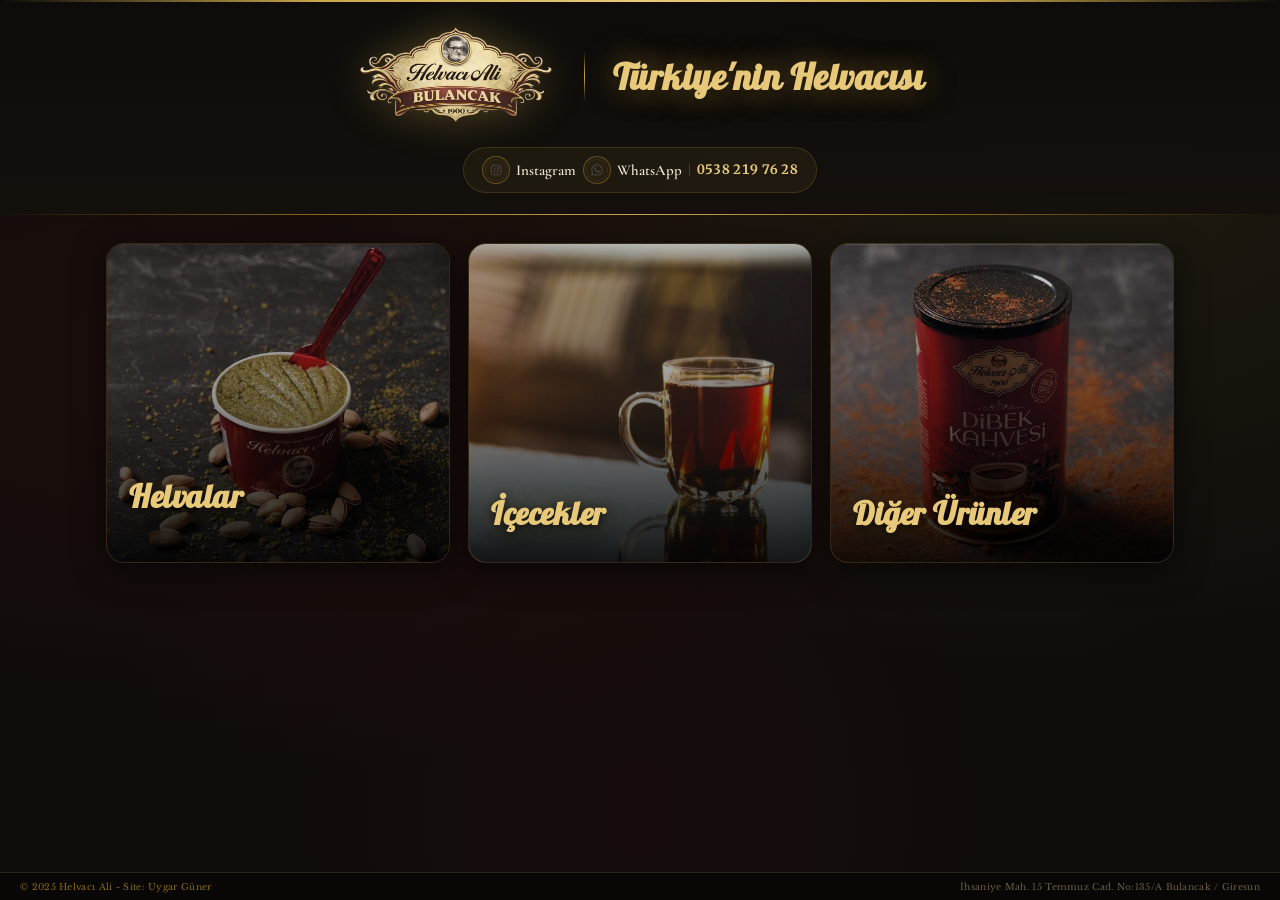
==== commit 57f61d15: "Add files via upload" ====
--- a/index.html
+++ b/index.html
@@ -1,12 +1 @@
-<!DOCTYPE html><html lang="tr"><head><meta charset="UTF-8"><meta name="viewport" content="width=device-width, initial-scale=1.0"><title>Helvacı Ali Bulancak – QR Menü</title><meta name="description" content="Helvacı Ali Bulancak – İrmik Helvaları & Özel Tatlar."><link rel="canonical" href="https://www.helvacialibulancak.com/"><meta property="og:title" content="Helvacı Ali Bulancak – QR Menü"><meta property="og:description" content="Helvacı Ali Bulancak – İrmik Helvaları & Özel Tatlar."><meta property="og:image" content="https://www.helvacialibulancak.com/images/logo/logo.png"><meta property="og:url" content="https://www.helvacialibulancak.com/"><meta property="og:type" content="website"><meta property="og:site_name" content="Helvacı Ali Bulancak"><script type="application/ld+json"> { "@context": "https://schema.org", "@type": "Restaurant", "name": "Helvacı Ali | Bulancak", "url": "https://www.helvacialibulancak.com", "logo": "https://www.helvacialibulancak.com/images/logo/logo.png", "telephone": "+905382197628", "address": { "@type": "PostalAddress", "streetAddress": "İhsaniye Mah. 15 Temmuz Cad. No:135/A", "addressLocality": "Bulancak", "addressRegion": "Giresun", "addressCountry": "TR" }, "sameAs": [ "https://www.instagram.com/helvaciali.bulancak/" ] } </script><script type="application/ld+json"> { "@context": "https://schema.org", "@type": "WebSite", "name": "Helvacı Ali | Bulancak", "alternateName": "Helvacı Ali Bulancak", "url": "https://www.helvacialibulancak.com" } </script><link rel="icon" type="image/png" href="images/logo/logo.png"><link rel="apple-touch-icon" href="images/logo/favicon.png"><link href="https://fonts.googleapis.com/css2?family=Playfair+Display:ital,wght@0,400;0,700;0,900;1,400&family=Cormorant+Garamond:wght@300;400;500;600&family=Lobster&display=swap" rel="stylesheet"><link rel="stylesheet" href="style.css"><script async src="https://www.googletagmanager.com/gtag/js?id=G-EFC6RKV601"></script><script> window.dataLayer = window.dataLayer || []; function gtag() { dataLayer.push(arguments); } gtag('js', new Date()); gtag('config', 'G-EFC6RKV601'); </script><script>
-(function(){
-// Sağ tık engelle
-document.addEventListener('contextmenu',function(e){e.preventDefault();});
-// F12, Ctrl+Shift+I/J/C, Ctrl+U engelle
-document.addEventListener('keydown',function(e){ if(e.keyCode===123||(e.ctrlKey&&e.shiftKey&&[73,74,67].includes(e.keyCode))||(e.ctrlKey&&e.keyCode===85)){ e.preventDefault();return false; }
-});
-// DevTools açık algıla - boyut farkıyla
-var t=!1;setInterval(function(){ if(window.outerWidth-window.innerWidth>160||window.outerHeight-window.innerHeight>160){ if(!t){t=!0;document.body.innerHTML='<div style="display:flex;align-items:center;justify-content:center;height:100vh;background:#0E0C0A;color:#C9A84C;font-family:serif;font-size:22px;text-align:center;padding:20px;">⚠️ Bu sayfa geliştirici araçlarıyla görüntülenemez.<br><small style="font-size:14px;color:#6B5C44;display:block;margin-top:12px;">© 2025 Helvacı Ali Bulancak – Uygar Güner</small></div>';} } else { t=!1; }
-},500);
-})();
-</script></head><body class="home"><header class="header"><div class="header-inner"><div class="header-brand"><img src="images/logo/logo.png" alt="Helvacı Ali Logo" class="header-logo"><div class="header-divider"></div><h1 class="header-title">Türkiye'nin Helvacısı</h1></div><div class="contact"><a href="https://www.instagram.com/helvaciali.bulancak/" target="_blank" class="social"><img src="images/sosyalmedya/instagram.png" alt="Instagram"> Instagram </a><a href="https://wa.me/5382197628" target="_blank" class="social"><img src="images/sosyalmedya/whatsapp.png" alt="WhatsApp"> WhatsApp </a><span class="phone"><strong>0538&nbsp;219&nbsp;76&nbsp;28</strong></span></div></div></header><main class="container"><section class="showcase-grid"><a href="helvalar.html" class="showcase-card"><img src="images/helvalar.jpg" alt="Helvalar"><div class="showcase-overlay"><h3>Helvalar</h3><p>Sade, Antep Fıstıklı, Lotuslu, Dubai Çikolatalı İrmik Helvaları</p></div></a><a href="icecekler.html" class="showcase-card"><img src="images/icecekler.jpg" alt="İçecekler"><div class="showcase-overlay"><h3>İçecekler</h3><p>Sıcak & Soğuk İçecekler</p></div></a><a href="diger.html" class="showcase-card"><img src="images/diger.jpg" alt="Diğer Ürünler"><div class="showcase-overlay"><h3>Diğer Ürünler</h3><p>Ek lezzetler ve Diğer Ürünler</p></div></a></section></main><footer class="footer"><div class="footer-inner"><div class="footer-left">© 2025 Helvacı Ali.</div><div class="footer-right">İhsaniye Mah. 15 Temmuz Cad. No:135/A Bulancak / Giresun</div></div></footer></body></html>+<!DOCTYPE html><html lang="tr"><head><meta charset="UTF-8"><meta name="viewport" content="width=device-width, initial-scale=1.0"><title>Helvacı Ali Bulancak – QR Menü</title><meta name="description" content="Helvacı Ali Bulancak – İrmik Helvaları & Özel Tatlar."><link rel="canonical" href="https://www.helvacialibulancak.com/"><meta property="og:title" content="Helvacı Ali Bulancak – QR Menü"><meta property="og:description" content="Helvacı Ali Bulancak – İrmik Helvaları & Özel Tatlar."><meta property="og:image" content="https://www.helvacialibulancak.com/images/logo/logo.png"><meta property="og:url" content="https://www.helvacialibulancak.com/"><meta property="og:type" content="website"><meta property="og:site_name" content="Helvacı Ali Bulancak"><script type="application/ld+json"> { "@context": "https://schema.org", "@type": "Restaurant", "name": "Helvacı Ali | Bulancak", "url": "https://www.helvacialibulancak.com", "logo": "https://www.helvacialibulancak.com/images/logo/logo.png", "telephone": "+905382197628", "address": { "@type": "PostalAddress", "streetAddress": "İhsaniye Mah. 15 Temmuz Cad. No:135/A", "addressLocality": "Bulancak", "addressRegion": "Giresun", "addressCountry": "TR" }, "sameAs": [ "https://www.instagram.com/helvaciali.bulancak/" ] } </script><script type="application/ld+json"> { "@context": "https://schema.org", "@type": "WebSite", "name": "Helvacı Ali | Bulancak", "alternateName": "Helvacı Ali Bulancak", "url": "https://www.helvacialibulancak.com" } </script><link rel="icon" type="image/png" href="images/logo/logo.png"><link rel="apple-touch-icon" href="images/logo/favicon.png"><link href="https://fonts.googleapis.com/css2?family=Playfair+Display:ital,wght@0,400;0,700;0,900;1,400&family=Cormorant+Garamond:wght@300;400;500;600&family=Lobster&display=swap" rel="stylesheet"><link rel="stylesheet" href="style.css"><script async src="https://www.googletagmanager.com/gtag/js?id=G-EFC6RKV601"></script><script> window.dataLayer = window.dataLayer || []; function gtag() { dataLayer.push(arguments); } gtag('js', new Date()); gtag('config', 'G-EFC6RKV601'); </script><script>(function(){document.addEventListener('contextmenu',function(e){e.preventDefault();});document.addEventListener('keydown',function(e){if(e.keyCode===123||(e.ctrlKey&&e.shiftKey&&[73,74,67].includes(e.keyCode))||(e.ctrlKey&&e.keyCode===85)){e.preventDefault();return false;}});})();</script></head><body class="home"><header class="header"><div class="header-inner"><div class="header-brand"><img src="images/logo/logo.png" alt="Helvacı Ali Logo" class="header-logo"><div class="header-divider"></div><h1 class="header-title">Türkiye'nin Helvacısı</h1></div><div class="contact"><a href="https://www.instagram.com/helvaciali.bulancak/" target="_blank" class="social"><img src="images/sosyalmedya/instagram.png" alt="Instagram"> Instagram </a><a href="https://wa.me/5382197628" target="_blank" class="social"><img src="images/sosyalmedya/whatsapp.png" alt="WhatsApp"> WhatsApp </a><span class="phone"><strong>0538&nbsp;219&nbsp;76&nbsp;28</strong></span></div></div></header><main class="container"><section class="showcase-grid"><a href="helvalar.html" class="showcase-card"><img src="images/helvalar.jpg" alt="Helvalar"><div class="showcase-overlay"><h3>Helvalar</h3><p>Sade, Antep Fıstıklı, Lotuslu, Dubai Çikolatalı & Kiloluk İrmik Helvaları</p></div></a><a href="icecekler.html" class="showcase-card"><img src="images/icecekler.jpg" alt="İçecekler"><div class="showcase-overlay"><h3>İçecekler</h3><p>Sıcak & Soğuk İçecekler</p></div></a><a href="diger.html" class="showcase-card"><img src="images/diger.jpg" alt="Diğer Ürünler"><div class="showcase-overlay"><h3>Diğer Ürünler</h3><p>Ek lezzetler ve Diğer Ürünler</p></div></a></section></main><footer class="footer"><div class="footer-inner"><div class="footer-left">© 2025 Helvacı Ali - Site: Uygar Güner</div><div class="footer-right">İhsaniye Mah. 15 Temmuz Cad. No:135/A Bulancak / Giresun</div></div></footer></body></html>
--- a/style.css
+++ b/style.css
@@ -1 +1 @@
-@import url('https://fonts.googleapis.com/css2?family=Playfair+Display:ital,wght@0,400;0,700;0,900;1,400&family=Cormorant+Garamond:wght@300;400;500;600&family=Lobster&family=Libre+Baskerville:wght@400;700&family=Merriweather:wght@400;700&display=swap');:root{--gold:#C9A84C;--gold-light:#E8C97A;--gold-dim:#8B6914;--dark:#0E0C0A;--dark-card:#1A1612;--dark-border:rgba(201,168,76,0.18);--dark-border-hover:rgba(201,168,76,0.5);--text-primary:#F0E8D5;--text-secondary:#A89878;--text-muted:#6B5C44}*{margin:0;padding:0;box-sizing:border-box}body{font-family:'Cormorant Garamond',Georgia,serif;background-color:var(--dark);background-image:radial-gradient(ellipse at 15% 40%,rgba(139,26,26,0.10) 0%,transparent 55%),radial-gradient(ellipse at 85% 15%,rgba(201,168,76,0.09) 0%,transparent 50%),radial-gradient(ellipse at 50% 90%,rgba(139,26,26,0.06) 0%,transparent 60%);color:var(--text-primary);min-height:100vh}.header{position:sticky;top:0;z-index:100;overflow:hidden}.header::before{content:"";position:absolute;top:0;left:0;right:0;height:2px;background:linear-gradient(90deg,transparent,var(--gold),var(--gold-light),var(--gold),transparent);z-index:10}.header::after{content:"";position:absolute;bottom:0;left:0;right:0;height:1px;background:linear-gradient(90deg,transparent,var(--gold-dim),var(--gold),var(--gold-dim),transparent);z-index:10}.header-inner{position:relative;z-index:5;margin:0 auto;padding:20px 16px 22px;text-align:center;background:linear-gradient(180deg,rgba(14,12,10,0.98) 0%,rgba(20,16,12,0.96) 100%);backdrop-filter:blur(12px)}.header-brand{display:flex;align-items:center;justify-content:center;gap:clamp(14px,3vw,28px)}.header-logo{width:clamp(90px,22vw,200px);height:auto;filter:drop-shadow(0 0 20px rgba(201,168,76,0.35));transition:filter 0.3s ease}.header-logo:hover{filter:drop-shadow(0 0 35px rgba(201,168,76,0.6))}.header-divider{width:1px;height:50px;background:linear-gradient(to bottom,transparent,var(--gold),transparent);flex-shrink:0}.header-title{font-family:'Lobster',cursive;font-size:clamp(20px,5vw,36px);white-space:nowrap;color:var(--gold-light);text-shadow:0 0 30px rgba(201,168,76,0.5),0 2px 8px rgba(0,0,0,0.8);letter-spacing:0.5px}.contact{margin-top:14px;display:inline-flex;gap:7px;align-items:center;font-size:14px;background:rgba(201,168,76,0.07);border:1px solid var(--dark-border);padding:8px 18px;border-radius:999px;transition:border-color 0.3s,background 0.3s}.contact:hover{background:rgba(201,168,76,0.11);border-color:var(--dark-border-hover)}.contact a{color:var(--text-primary);text-decoration:none;font-weight:600;font-family:'Cormorant Garamond',serif;font-size:15px;transition:color 0.2s}.contact a:hover{color:var(--gold-light)}.contact .social{display:inline-flex;align-items:center;gap:6px}.contact .social img{width:28px;height:28px;border-radius:50%;border:1px solid rgba(201,168,76,0.35);padding:2px;background:rgba(227,158,10,0.05);transition:border-color 0.2s,transform 0.2s}.contact .social:hover img{border-color:var(--gold);transform:scale(1.1)}.phone{padding-left:7px;border-left:1px solid rgba(201,168,76,0.25);color:var(--gold-light);font-family:'Merriweather',serif;font-weight:700;font-size:13px;letter-spacing:0.3px;white-space:nowrap;font-variant-numeric:tabular-nums lining-nums;line-height:1;vertical-align:middle;display:inline-flex;align-items:center}.phone strong{color:var(--gold-light);font-family:'Merriweather',serif;font-weight:700;font-variant-numeric:tabular-nums lining-nums}.container{max-width:1100px;margin:0 auto;padding:28px 16px 60px}.home .showcase-grid{display:grid;grid-template-columns:1fr;gap:18px}.home .showcase-card{position:relative;height:230px;border-radius:18px;overflow:hidden;text-decoration:none;border:1px solid var(--dark-border);box-shadow:0 8px 32px rgba(0,0,0,0.6);transition:border-color 0.4s ease,box-shadow 0.4s ease,transform 0.4s ease}.home .showcase-card .corner-tl,.home .showcase-card .corner-br{position:absolute;width:20px;height:20px;z-index:5;transition:width 0.35s,height 0.35s,opacity 0.35s;opacity:0.55;pointer-events:none}.home .showcase-card .corner-tl{top:12px;left:12px;border-top:1px solid var(--gold);border-left:1px solid var(--gold);border-radius:3px 0 0 0}.home .showcase-card .corner-br{bottom:12px;right:12px;border-bottom:1px solid var(--gold);border-right:1px solid var(--gold);border-radius:0 0 3px 0}.home .showcase-card:hover .corner-tl,.home .showcase-card:hover .corner-br{width:30px;height:30px;opacity:1}.home .showcase-card:hover{border-color:rgba(201,168,76,0.45);box-shadow:0 16px 48px rgba(0,0,0,0.7),0 0 0 1px rgba(201,168,76,0.15);transform:translateY(-3px)}.home .showcase-card img{width:100%;height:100%;object-fit:cover;transition:transform 0.7s ease;filter:brightness(0.82) saturate(0.88)}.home .showcase-card:hover img{transform:scale(1.07);filter:brightness(0.72) saturate(0.8)}.home .showcase-overlay{position:absolute;inset:0;background:linear-gradient(to top,rgba(0,0,0,0.88) 0%,rgba(0,0,0,0.25) 55%,transparent 100%);display:flex;flex-direction:column;justify-content:flex-end;padding:24px 22px;z-index:3}.home .showcase-overlay h3{font-family:'Lobster',cursive;font-size:32px;color:var(--gold-light);text-shadow:0 2px 12px rgba(0,0,0,0.9),0 0 25px rgba(201,168,76,0.25);transform:translateY(18px);transition:transform 0.4s ease;letter-spacing:0.5px}.home .showcase-overlay p{font-family:'Cormorant Garamond',serif;font-size:14px;color:var(--text-secondary);opacity:0;transform:translateY(10px);transition:all 0.4s 0.05s ease;margin-top:6px;letter-spacing:0.3px}.home .showcase-card:hover h3{transform:translateY(0)}.home .showcase-card:hover p{opacity:1;transform:translateY(0)}@media (hover:none) and (pointer:coarse){.home .showcase-card img{transform:scale(1.04);filter:brightness(0.78)}.home .showcase-overlay h3{transform:translateY(0)}.home .showcase-overlay p{opacity:1;transform:translateY(0)}.home .showcase-card .corner-tl,.home .showcase-card .corner-br{width:26px;height:26px;opacity:0.8}}@media (min-width:768px){.home .showcase-grid{grid-template-columns:repeat(3,1fr)}.home .showcase-card{height:320px}}.inner .header{padding:0;text-align:center}.inner .header .header-inner{padding:18px 16px 20px}.inner .logo{font-family:'Playfair Display',serif;font-size:clamp(22px,5vw,30px);font-weight:700;color:var(--gold-light);text-shadow:0 0 20px rgba(201,168,76,0.3);letter-spacing:1px;margin-top:8px;display:block}.inner .back{display:inline-block;color:var(--text-secondary);text-decoration:none;font-size:13px;font-family:'Cormorant Garamond',serif;letter-spacing:0.5px;transition:color 0.2s;position:relative;z-index:5}.inner .back:hover{color:var(--gold-light)}.inner .container{max-width:560px;padding:20px 14px 50px}.inner .product-list{display:flex;flex-direction:column;gap:12px;margin-top:8px}.inner .product-card{background:linear-gradient(135deg,#1E1A15 0%,#161210 100%);border-radius:16px;border:1px solid var(--dark-border);overflow:hidden;transition:border-color 0.3s,box-shadow 0.3s;box-shadow:0 4px 20px rgba(0,0,0,0.45),inset 0 1px 0 rgba(201,168,76,0.05)}.inner .product-card:not(.section-title):hover{border-color:rgba(201,168,76,0.38);box-shadow:0 8px 32px rgba(0,0,0,0.55),inset 0 1px 0 rgba(201,168,76,0.08)}.inner .product-card.drink-item{display:flex;justify-content:space-between;align-items:center;padding:14px 18px}.inner .product-card.section-title{background:transparent;border:none;box-shadow:none;padding:8px 4px 2px}.inner .product-card.section-title h3{font-family:'Playfair Display',serif;font-size:11px;font-weight:400;color:var(--gold);letter-spacing:3.5px;text-transform:uppercase;position:relative;padding-bottom:8px}.inner .product-card.section-title h3::after{content:"";position:absolute;bottom:0;left:0;width:28px;height:1px;background:var(--gold)}.inner .price{font-family:'Libre Baskerville',serif;font-size:16px;font-weight:700;color:var(--gold-light);white-space:nowrap;line-height:1}.inner .product-info{text-align:center}.inner .product-info h3{font-family:'Cormorant Garamond',serif;font-size:19px;font-weight:600;color:var(--text-primary);letter-spacing:0.2px;line-height:1.3}.inner .product-info p{font-family:'Cormorant Garamond',serif;font-size:14px;color:var(--text-muted);margin-top:4px;font-style:italic;line-height:1.4}.inner .product-card.with-variants{padding:16px}.inner .product-main{display:flex;flex-direction:column;gap:12px;margin-bottom:14px}.inner .product-main img{width:100%;height:180px;object-fit:cover;border-radius:12px;border:1px solid var(--dark-border);box-shadow:0 4px 12px rgba(0,0,0,0.45);transition:border-color 0.3s}.inner .product-card:hover .product-main img{border-color:rgba(201,168,76,0.4)}.inner .variants{border-top:1px solid rgba(201,168,76,0.1);padding-top:12px;display:flex;flex-direction:column;gap:8px}.inner .variant-group{display:flex;align-items:center;gap:6px;flex-wrap:wrap;width:100%}.inner .variant-title{display:inline-block;background:rgba(201,168,76,0.07);color:var(--gold);border:1px solid rgba(201,168,76,0.2);font-size:11px;font-weight:600;font-family:'Cormorant Garamond',serif;letter-spacing:1px;text-transform:uppercase;padding:7px 8px;border-radius:999px;white-space:nowrap;width:105px;flex-shrink:0;text-align:center}.inner .variant-row{display:flex;align-items:center;justify-content:space-between;gap:6px;padding:5px 12px;background:rgba(255,255,255,0.03);border:1px solid rgba(255,255,255,0.06);border-radius:999px;font-size:13px;font-family:'Cormorant Garamond',serif;color:var(--text-secondary);flex:1}.inner .variant-row .price{font-family:'Libre Baskerville',serif;font-size:15px;font-weight:700;color:var(--gold-light);margin-left:4px;line-height:1}.multi-line{align-items:flex-start}.multi-line .product-info{text-align:left}.multi-line .product-info h3{margin:0;font-size:16px}.multi-line .product-info h3+h3{margin-top:12px;border-top:1px solid rgba(255,255,255,0.05);padding-top:12px}.price-group{display:flex;flex-direction:column;align-items:flex-end;gap:12px;flex-shrink:0}.multi-line .price-group .price+.price{border-top:1px solid rgba(255,255,255,0.05);padding-top:12px}.footer{background:rgba(10,8,6,0.96);border-top:1px solid var(--dark-border);padding:10px 20px;font-family:'Libre Baskerville',serif;font-size:9px;color:var(--text-muted);letter-spacing:0.3px}@media (min-width:768px){.footer{position:fixed;bottom:0;left:0;width:100%;z-index:999;padding:8px 20px}}.footer-inner{max-width:2000px;margin:0 auto;display:flex;justify-content:space-between;align-items:center}.footer-inner .footer-left{color:var(--gold-dim)}@media (max-width:480px){.header-logo{width:120px}.header-brand{gap:10px}.header-divider{height:38px}}@media (max-width:460px){.inner .variant-group{flex-wrap:wrap}.inner .variant-title{width:100%;text-align:center}.inner .variant-row{flex:1 1 100%}}+@import url('https://fonts.googleapis.com/css2?family=Playfair+Display:ital,wght@0,400;0,700;0,900;1,400&family=Cormorant+Garamond:wght@300;400;500;600&family=Lobster&family=Libre+Baskerville:wght@400;700&family=Merriweather:wght@400;700&display=swap');:root{--gold:#C9A84C;--gold-light:#E8C97A;--gold-dim:#8B6914;--dark:#0E0C0A;--dark-card:#1A1612;--dark-border:rgba(201,168,76,0.18);--dark-border-hover:rgba(201,168,76,0.5);--text-primary:#F0E8D5;--text-secondary:#A89878;--text-muted:#6B5C44}*{margin:0;padding:0;box-sizing:border-box}body{font-family:'Cormorant Garamond',Georgia,serif;background-color:var(--dark);background-image:radial-gradient(ellipse at 15% 40%,rgba(139,26,26,0.10) 0%,transparent 55%),radial-gradient(ellipse at 85% 15%,rgba(201,168,76,0.09) 0%,transparent 50%),radial-gradient(ellipse at 50% 90%,rgba(139,26,26,0.06) 0%,transparent 60%);color:var(--text-primary);min-height:100vh}.header{position:sticky;top:0;z-index:100;overflow:hidden}.header::before{content:"";position:absolute;top:0;left:0;right:0;height:2px;background:linear-gradient(90deg,transparent,var(--gold),var(--gold-light),var(--gold),transparent);z-index:10}.header::after{content:"";position:absolute;bottom:0;left:0;right:0;height:1px;background:linear-gradient(90deg,transparent,var(--gold-dim),var(--gold),var(--gold-dim),transparent);z-index:10}.header-inner{position:relative;z-index:5;margin:0 auto;padding:20px 16px 22px;text-align:center;background:linear-gradient(180deg,rgba(14,12,10,0.98) 0%,rgba(20,16,12,0.96) 100%);backdrop-filter:blur(12px)}.header-brand{display:flex;align-items:center;justify-content:center;gap:clamp(14px,3vw,28px)}.header-logo{width:clamp(90px,22vw,200px);height:auto;filter:drop-shadow(0 0 20px rgba(201,168,76,0.35));transition:filter 0.3s ease}.header-logo:hover{filter:drop-shadow(0 0 35px rgba(201,168,76,0.6))}.header-divider{width:1px;height:50px;background:linear-gradient(to bottom,transparent,var(--gold),transparent);flex-shrink:0}.header-title{font-family:'Lobster',cursive;font-size:clamp(20px,5vw,36px);white-space:nowrap;color:var(--gold-light);text-shadow:0 0 30px rgba(201,168,76,0.5),0 2px 8px rgba(0,0,0,0.8);letter-spacing:0.5px}.contact{margin-top:14px;display:inline-flex;gap:7px;align-items:center;font-size:14px;background:rgba(201,168,76,0.07);border:1px solid var(--dark-border);padding:8px 18px;border-radius:999px;transition:border-color 0.3s,background 0.3s}.contact:hover{background:rgba(201,168,76,0.11);border-color:var(--dark-border-hover)}.contact a{color:var(--text-primary);text-decoration:none;font-weight:600;font-family:'Cormorant Garamond',serif;font-size:15px;transition:color 0.2s}.contact a:hover{color:var(--gold-light)}.contact .social{display:inline-flex;align-items:center;gap:6px}.contact .social img{width:28px;height:28px;border-radius:50%;border:1px solid rgba(201,168,76,0.35);padding:2px;background:rgba(227,158,10,0.05);transition:border-color 0.2s,transform 0.2s}.contact .social:hover img{border-color:var(--gold);transform:scale(1.1)}.phone{padding-left:7px;border-left:1px solid rgba(201,168,76,0.25);color:var(--gold-light);font-family:'Merriweather',serif;font-weight:700;font-size:13px;letter-spacing:0.3px;white-space:nowrap;font-variant-numeric:tabular-nums lining-nums;line-height:1;vertical-align:middle;display:inline-flex;align-items:center}.phone strong{color:var(--gold-light);font-family:'Merriweather',serif;font-weight:700;font-variant-numeric:tabular-nums lining-nums}.container{max-width:1100px;margin:0 auto;padding:28px 16px 60px}.home .showcase-grid{display:grid;grid-template-columns:1fr;gap:18px}.home .showcase-card{position:relative;height:230px;border-radius:18px;overflow:hidden;text-decoration:none;border:1px solid var(--dark-border);box-shadow:0 8px 32px rgba(0,0,0,0.6);transition:border-color 0.4s ease,box-shadow 0.4s ease,transform 0.4s ease}.home .showcase-card .corner-tl,.home .showcase-card .corner-br{position:absolute;width:20px;height:20px;z-index:5;transition:width 0.35s,height 0.35s,opacity 0.35s;opacity:0.55;pointer-events:none}.home .showcase-card .corner-tl{top:12px;left:12px;border-top:1px solid var(--gold);border-left:1px solid var(--gold);border-radius:3px 0 0 0}.home .showcase-card .corner-br{bottom:12px;right:12px;border-bottom:1px solid var(--gold);border-right:1px solid var(--gold);border-radius:0 0 3px 0}.home .showcase-card:hover .corner-tl,.home .showcase-card:hover .corner-br{width:30px;height:30px;opacity:1}.home .showcase-card:hover{border-color:rgba(201,168,76,0.45);box-shadow:0 16px 48px rgba(0,0,0,0.7),0 0 0 1px rgba(201,168,76,0.15);transform:translateY(-3px)}.home .showcase-card img{width:100%;height:100%;object-fit:cover;transition:transform 0.7s ease;filter:brightness(0.82) saturate(0.88)}.home .showcase-card:hover img{transform:scale(1.07);filter:brightness(0.72) saturate(0.8)}.home .showcase-overlay{position:absolute;inset:0;background:linear-gradient(to top,rgba(0,0,0,0.88) 0%,rgba(0,0,0,0.25) 55%,transparent 100%);display:flex;flex-direction:column;justify-content:flex-end;padding:24px 22px;z-index:3}.home .showcase-overlay h3{font-family:'Lobster',cursive;font-size:32px;color:var(--gold-light);text-shadow:0 2px 12px rgba(0,0,0,0.9),0 0 25px rgba(201,168,76,0.25);transform:translateY(18px);transition:transform 0.4s ease;letter-spacing:0.5px}.home .showcase-overlay p{font-family:'Cormorant Garamond',serif;font-size:14px;color:var(--text-secondary);opacity:0;transform:translateY(10px);transition:all 0.4s 0.05s ease;margin-top:6px;letter-spacing:0.3px}.home .showcase-card:hover h3{transform:translateY(0)}.home .showcase-card:hover p{opacity:1;transform:translateY(0)}@media (hover:none) and (pointer:coarse){.home .showcase-card img{transform:scale(1.04);filter:brightness(0.78)}.home .showcase-overlay h3{transform:translateY(0)}.home .showcase-overlay p{opacity:1;transform:translateY(0)}.home .showcase-card .corner-tl,.home .showcase-card .corner-br{width:26px;height:26px;opacity:0.8}}@media (min-width:768px){.home .showcase-grid{grid-template-columns:repeat(3,1fr)}.home .showcase-card{height:320px}}.inner .header{padding:0;text-align:center}.inner .header .header-inner{padding:18px 16px 20px}.inner .logo{font-family:'Playfair Display',serif;font-size:clamp(22px,5vw,30px);font-weight:700;color:var(--gold-light);text-shadow:0 0 20px rgba(201,168,76,0.3);letter-spacing:1px;margin-top:8px;display:block}.inner .back{display:inline-block;color:var(--text-secondary);text-decoration:none;font-size:13px;font-family:'Cormorant Garamond',serif;letter-spacing:0.5px;transition:color 0.2s;position:relative;z-index:5}.inner .back:hover{color:var(--gold-light)}.inner .container{max-width:560px;padding:20px 14px 50px}.inner .product-list{display:flex;flex-direction:column;gap:12px;margin-top:8px}.inner .product-card{background:linear-gradient(135deg,#1E1A15 0%,#161210 100%);border-radius:16px;border:1px solid var(--dark-border);overflow:hidden;transition:border-color 0.3s,box-shadow 0.3s;box-shadow:0 4px 20px rgba(0,0,0,0.45),inset 0 1px 0 rgba(201,168,76,0.05)}.inner .product-card:not(.section-title):hover{border-color:rgba(201,168,76,0.38);box-shadow:0 8px 32px rgba(0,0,0,0.55),inset 0 1px 0 rgba(201,168,76,0.08)}.inner .product-card.drink-item{display:flex;justify-content:space-between;align-items:center;padding:14px 18px}.inner .product-card.section-title{background:transparent;border:none;box-shadow:none;padding:8px 4px 10px}.inner .product-card.section-title h3{font-family:'Playfair Display',serif;font-size:12px;font-weight:400;color:var(--gold);letter-spacing:3.5px;text-transform:uppercase;position:relative;padding-bottom:8px}.inner .product-card.section-title h3::after{content:"";position:absolute;bottom:0;left:0;width:28px;height:1px;background:var(--gold)}.inner .price{font-family:'Libre Baskerville',serif;font-size:16px;font-weight:700;color:var(--gold-light);white-space:nowrap;line-height:1}.inner .product-info{text-align:center}.inner .product-info h3{font-family:'Cormorant Garamond',serif;font-size:22px;font-weight:600;color:var(--text-primary);letter-spacing:0.2px;line-height:1.3}.inner .product-info p{font-family:'Cormorant Garamond',serif;font-size:14px;color:var(--text-muted);margin-top:4px;font-style:italic;line-height:1.4}.inner .product-card.with-variants{padding:16px}.inner .product-main{display:flex;flex-direction:column;gap:12px;margin-bottom:14px}.inner .product-main img{width:100%;height:180px;object-fit:cover;border-radius:12px;border:1px solid var(--dark-border);box-shadow:0 4px 12px rgba(0,0,0,0.45);transition:border-color 0.3s}.inner .product-card:hover .product-main img{border-color:rgba(201,168,76,0.4)}.inner .variants{border-top:1px solid rgba(201,168,76,0.1);padding-top:12px;display:flex;flex-direction:column;gap:8px}.inner .variant-group{display:flex;align-items:center;gap:6px;flex-wrap:wrap;width:100%}.inner .variant-title{display:inline-block;background:rgba(201,168,76,0.07);color:var(--gold);border:1px solid rgba(201,168,76,0.2);font-size:11px;font-weight:600;font-family:'Cormorant Garamond',serif;letter-spacing:1px;text-transform:uppercase;padding:7px 8px;border-radius:999px;white-space:nowrap;width:105px;flex-shrink:0;text-align:center}.inner .variant-row{display:flex;align-items:center;justify-content:space-between;gap:6px;padding:5px 12px;background:rgba(255,255,255,0.03);border:1px solid rgba(255,255,255,0.06);border-radius:999px;font-size:13px;font-family:'Cormorant Garamond',serif;color:var(--text-secondary);flex:1}.inner .variant-row .price{font-family:'Libre Baskerville',serif;font-size:15px;font-weight:700;color:var(--gold-light);margin-left:4px;line-height:1}.multi-line{align-items:flex-start}.multi-line .product-info{text-align:left}.multi-line .product-info h3{margin:0;font-size:16px}.multi-line .product-info h3+h3{margin-top:12px;border-top:1px solid rgba(255,255,255,0.05);padding-top:12px}.price-group{display:flex;flex-direction:column;align-items:flex-end;gap:12px;flex-shrink:0}.multi-line .price-group .price+.price{border-top:1px solid rgba(255,255,255,0.05);padding-top:12px}.inner .kiloluk-row{justify-content:center;flex-wrap:wrap}.inner .kiloluk-row .price{text-align:center;width:100%}.footer{background:rgba(10,8,6,0.96);border-top:1px solid var(--dark-border);padding:10px 20px;font-family:'Libre Baskerville',serif;font-size:9px;color:var(--text-muted);letter-spacing:0.3px}@media (min-width:768px){.footer{position:fixed;bottom:0;left:0;width:100%;z-index:999;padding:8px 20px}}.footer-inner{max-width:2000px;margin:0 auto;display:flex;justify-content:space-between;align-items:center}.footer-inner .footer-left{color:var(--gold-dim)}@media (max-width:480px){.header-logo{width:120px}.header-brand{gap:10px}.header-divider{height:38px}}@media (max-width:460px){.inner .variant-group{flex-wrap:wrap}.inner .variant-title{width:100%;text-align:center}.inner .variant-row{flex:1 1 100%}}
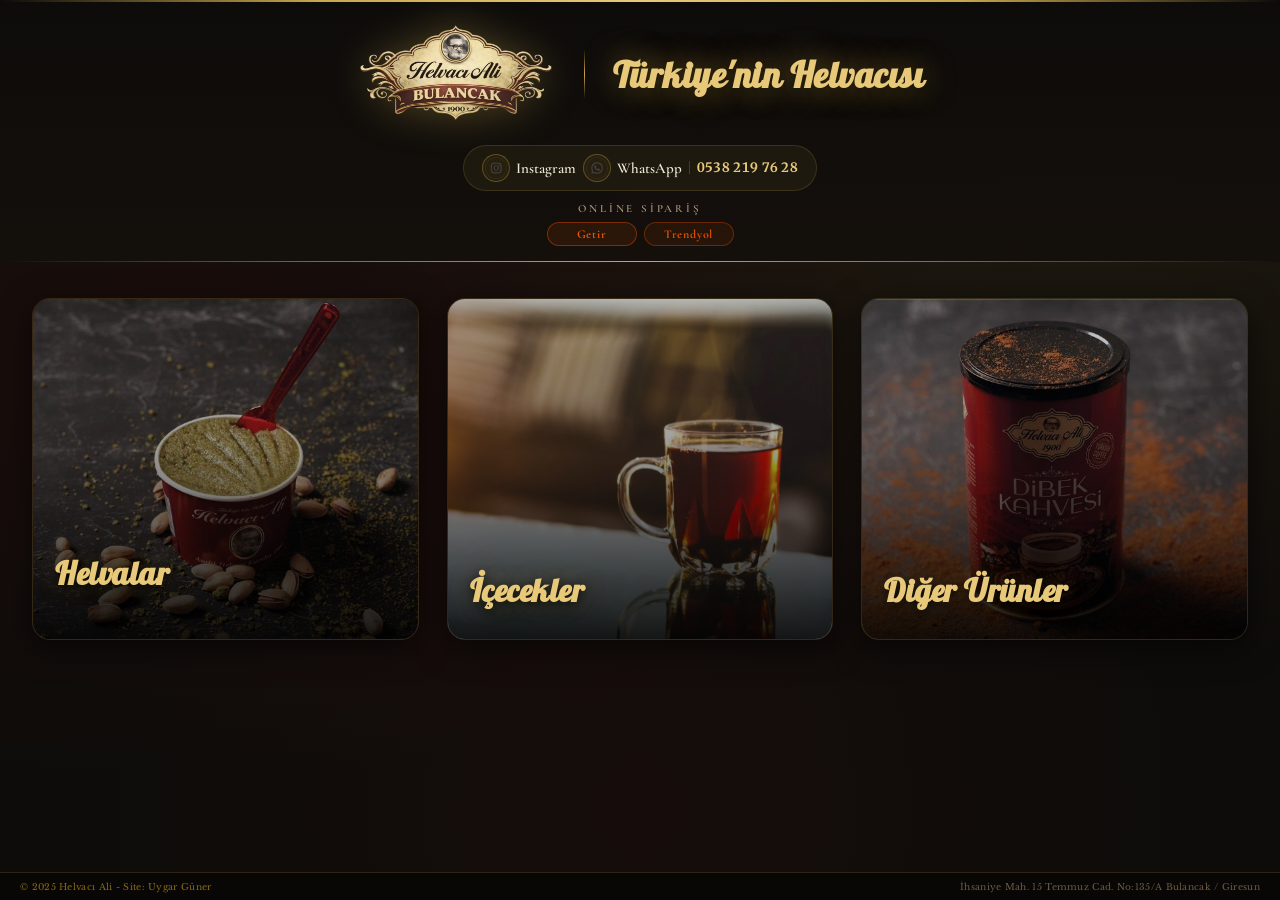
==== commit ae15f0c9: "Add files via upload" ====
--- a/index.html
+++ b/index.html
@@ -1 +1 @@
-<!DOCTYPE html><html lang="tr"><head><meta charset="UTF-8"><meta name="viewport" content="width=device-width, initial-scale=1.0"><title>Helvacı Ali Bulancak – QR Menü</title><meta name="description" content="Helvacı Ali Bulancak – İrmik Helvaları & Özel Tatlar."><link rel="canonical" href="https://www.helvacialibulancak.com/"><meta property="og:title" content="Helvacı Ali Bulancak – QR Menü"><meta property="og:description" content="Helvacı Ali Bulancak – İrmik Helvaları & Özel Tatlar."><meta property="og:image" content="https://www.helvacialibulancak.com/images/logo/logo.png"><meta property="og:url" content="https://www.helvacialibulancak.com/"><meta property="og:type" content="website"><meta property="og:site_name" content="Helvacı Ali Bulancak"><script type="application/ld+json"> { "@context": "https://schema.org", "@type": "Restaurant", "name": "Helvacı Ali | Bulancak", "url": "https://www.helvacialibulancak.com", "logo": "https://www.helvacialibulancak.com/images/logo/logo.png", "telephone": "+905382197628", "address": { "@type": "PostalAddress", "streetAddress": "İhsaniye Mah. 15 Temmuz Cad. No:135/A", "addressLocality": "Bulancak", "addressRegion": "Giresun", "addressCountry": "TR" }, "sameAs": [ "https://www.instagram.com/helvaciali.bulancak/" ] } </script><script type="application/ld+json"> { "@context": "https://schema.org", "@type": "WebSite", "name": "Helvacı Ali | Bulancak", "alternateName": "Helvacı Ali Bulancak", "url": "https://www.helvacialibulancak.com" } </script><link rel="icon" type="image/png" href="images/logo/logo.png"><link rel="apple-touch-icon" href="images/logo/favicon.png"><link href="https://fonts.googleapis.com/css2?family=Playfair+Display:ital,wght@0,400;0,700;0,900;1,400&family=Cormorant+Garamond:wght@300;400;500;600&family=Lobster&display=swap" rel="stylesheet"><link rel="stylesheet" href="style.css"><script async src="https://www.googletagmanager.com/gtag/js?id=G-EFC6RKV601"></script><script> window.dataLayer = window.dataLayer || []; function gtag() { dataLayer.push(arguments); } gtag('js', new Date()); gtag('config', 'G-EFC6RKV601'); </script><script>(function(){document.addEventListener('contextmenu',function(e){e.preventDefault();});document.addEventListener('keydown',function(e){if(e.keyCode===123||(e.ctrlKey&&e.shiftKey&&[73,74,67].includes(e.keyCode))||(e.ctrlKey&&e.keyCode===85)){e.preventDefault();return false;}});})();</script></head><body class="home"><header class="header"><div class="header-inner"><div class="header-brand"><img src="images/logo/logo.png" alt="Helvacı Ali Logo" class="header-logo"><div class="header-divider"></div><h1 class="header-title">Türkiye'nin Helvacısı</h1></div><div class="contact"><a href="https://www.instagram.com/helvaciali.bulancak/" target="_blank" class="social"><img src="images/sosyalmedya/instagram.png" alt="Instagram"> Instagram </a><a href="https://wa.me/5382197628" target="_blank" class="social"><img src="images/sosyalmedya/whatsapp.png" alt="WhatsApp"> WhatsApp </a><span class="phone"><strong>0538&nbsp;219&nbsp;76&nbsp;28</strong></span></div></div></header><main class="container"><section class="showcase-grid"><a href="helvalar.html" class="showcase-card"><img src="images/helvalar.jpg" alt="Helvalar"><div class="showcase-overlay"><h3>Helvalar</h3><p>Sade, Antep Fıstıklı, Lotuslu, Dubai Çikolatalı & Kiloluk İrmik Helvaları</p></div></a><a href="icecekler.html" class="showcase-card"><img src="images/icecekler.jpg" alt="İçecekler"><div class="showcase-overlay"><h3>İçecekler</h3><p>Sıcak & Soğuk İçecekler</p></div></a><a href="diger.html" class="showcase-card"><img src="images/diger.jpg" alt="Diğer Ürünler"><div class="showcase-overlay"><h3>Diğer Ürünler</h3><p>Ek lezzetler ve Diğer Ürünler</p></div></a></section></main><footer class="footer"><div class="footer-inner"><div class="footer-left">© 2025 Helvacı Ali - Site: Uygar Güner</div><div class="footer-right">İhsaniye Mah. 15 Temmuz Cad. No:135/A Bulancak / Giresun</div></div></footer></body></html>+<!DOCTYPE html><html lang="tr"><head><meta charset="UTF-8"><meta name="viewport" content="width=device-width, initial-scale=1.0"><title>Helvacı Ali Bulancak – QR Menü</title><meta name="description" content="Helvacı Ali Bulancak – İrmik Helvaları & Özel Tatlar."><link rel="canonical" href="https://www.helvacialibulancak.com/"><meta property="og:title" content="Helvacı Ali Bulancak – QR Menü"><meta property="og:description" content="Helvacı Ali Bulancak – İrmik Helvaları & Özel Tatlar."><meta property="og:image" content="https://www.helvacialibulancak.com/images/logo/logo.png"><meta property="og:url" content="https://www.helvacialibulancak.com/"><meta property="og:type" content="website"><meta property="og:site_name" content="Helvacı Ali Bulancak"><script type="application/ld+json"> { "@context": "https://schema.org", "@type": "Restaurant", "name": "Helvacı Ali | Bulancak", "url": "https://www.helvacialibulancak.com", "logo": "https://www.helvacialibulancak.com/images/logo/logo.png", "telephone": "+905382197628", "address": { "@type": "PostalAddress", "streetAddress": "İhsaniye Mah. 15 Temmuz Cad. No:135/A", "addressLocality": "Bulancak", "addressRegion": "Giresun", "addressCountry": "TR" }, "sameAs": [ "https://www.instagram.com/helvaciali.bulancak/" ] } </script><script type="application/ld+json"> { "@context": "https://schema.org", "@type": "WebSite", "name": "Helvacı Ali | Bulancak", "alternateName": "Helvacı Ali Bulancak", "url": "https://www.helvacialibulancak.com" } </script><link rel="icon" type="image/png" href="images/logo/logo.png"><link rel="apple-touch-icon" href="images/logo/favicon.png"><link href="https://fonts.googleapis.com/css2?family=Playfair+Display:ital,wght@0,400;0,700;0,900;1,400&family=Cormorant+Garamond:wght@300;400;500;600&family=Lobster&display=swap" rel="stylesheet"><link rel="stylesheet" href="style.css"><script async src="https://www.googletagmanager.com/gtag/js?id=G-EFC6RKV601"></script><script> window.dataLayer = window.dataLayer || []; function gtag() { dataLayer.push(arguments); } gtag('js', new Date()); gtag('config', 'G-EFC6RKV601'); </script><script>(function(){document.addEventListener('contextmenu',function(e){e.preventDefault();});document.addEventListener('keydown',function(e){if(e.keyCode===123||(e.ctrlKey&&e.shiftKey&&[73,74,67].includes(e.keyCode))||(e.ctrlKey&&e.keyCode===85)){e.preventDefault();return false;}});})();</script></head><body class="home"><header class="header"><div class="header-inner"><div class="header-brand"><img src="images/logo/logo.png" alt="Helvacı Ali Logo" class="header-logo"><div class="header-divider"></div><h1 class="header-title">Türkiye'nin Helvacısı</h1></div><div class="contact"><a href="https://www.instagram.com/helvaciali.bulancak/" target="_blank" class="social"><img src="images/sosyalmedya/instagram.png" alt="Instagram"> Instagram </a><a href="https://wa.me/5382197628" target="_blank" class="social"><img src="images/sosyalmedya/whatsapp.png" alt="WhatsApp"> WhatsApp </a><span class="phone"><strong>0538&nbsp;219&nbsp;76&nbsp;28</strong></span></div><div class="delivery-strip"><span class="delivery-label">Online Sipariş</span><div class="delivery-buttons"><a href="https://getir.com/yemek/restoran/helvaci-ali-bulancak-ihsaniye-mah-bulancak-giresun/" target="_blank" class="delivery-btn getir-btn">Getir</a><a href="https://tgoyemek.com/restoranlar/421122#" target="_blank" class="delivery-btn trendyol-btn">Trendyol</a></div></div></div></header><main class="container"><section class="showcase-grid"><a href="helvalar.html" class="showcase-card"><img src="images/helvalar.jpg" alt="Helvalar"><div class="showcase-overlay"><h3>Helvalar</h3><p>Sade, Antep Fıstıklı, Lotuslu, Dubai Çikolatalı & Kiloluk İrmik Helvaları</p></div></a><a href="icecekler.html" class="showcase-card"><img src="images/icecekler.jpg" alt="İçecekler"><div class="showcase-overlay"><h3>İçecekler</h3><p>Sıcak & Soğuk İçecekler</p></div></a><a href="diger.html" class="showcase-card"><img src="images/diger.jpg" alt="Diğer Ürünler"><div class="showcase-overlay"><h3>Diğer Ürünler</h3><p>Ek lezzetler ve Diğer Ürünler</p></div></a></section></main><footer class="footer"><div class="footer-inner"><div class="footer-left">© 2025 Helvacı Ali - Site: Uygar Güner</div><div class="footer-right">İhsaniye Mah. 15 Temmuz Cad. No:135/A Bulancak / Giresun</div></div></footer></body></html>
--- a/style.css
+++ b/style.css
@@ -1 +1 @@
-@import url('https://fonts.googleapis.com/css2?family=Playfair+Display:ital,wght@0,400;0,700;0,900;1,400&family=Cormorant+Garamond:wght@300;400;500;600&family=Lobster&family=Libre+Baskerville:wght@400;700&family=Merriweather:wght@400;700&display=swap');:root{--gold:#C9A84C;--gold-light:#E8C97A;--gold-dim:#8B6914;--dark:#0E0C0A;--dark-card:#1A1612;--dark-border:rgba(201,168,76,0.18);--dark-border-hover:rgba(201,168,76,0.5);--text-primary:#F0E8D5;--text-secondary:#A89878;--text-muted:#6B5C44}*{margin:0;padding:0;box-sizing:border-box}body{font-family:'Cormorant Garamond',Georgia,serif;background-color:var(--dark);background-image:radial-gradient(ellipse at 15% 40%,rgba(139,26,26,0.10) 0%,transparent 55%),radial-gradient(ellipse at 85% 15%,rgba(201,168,76,0.09) 0%,transparent 50%),radial-gradient(ellipse at 50% 90%,rgba(139,26,26,0.06) 0%,transparent 60%);color:var(--text-primary);min-height:100vh}.header{position:sticky;top:0;z-index:100;overflow:hidden}.header::before{content:"";position:absolute;top:0;left:0;right:0;height:2px;background:linear-gradient(90deg,transparent,var(--gold),var(--gold-light),var(--gold),transparent);z-index:10}.header::after{content:"";position:absolute;bottom:0;left:0;right:0;height:1px;background:linear-gradient(90deg,transparent,var(--gold-dim),var(--gold),var(--gold-dim),transparent);z-index:10}.header-inner{position:relative;z-index:5;margin:0 auto;padding:20px 16px 22px;text-align:center;background:linear-gradient(180deg,rgba(14,12,10,0.98) 0%,rgba(20,16,12,0.96) 100%);backdrop-filter:blur(12px)}.header-brand{display:flex;align-items:center;justify-content:center;gap:clamp(14px,3vw,28px)}.header-logo{width:clamp(90px,22vw,200px);height:auto;filter:drop-shadow(0 0 20px rgba(201,168,76,0.35));transition:filter 0.3s ease}.header-logo:hover{filter:drop-shadow(0 0 35px rgba(201,168,76,0.6))}.header-divider{width:1px;height:50px;background:linear-gradient(to bottom,transparent,var(--gold),transparent);flex-shrink:0}.header-title{font-family:'Lobster',cursive;font-size:clamp(20px,5vw,36px);white-space:nowrap;color:var(--gold-light);text-shadow:0 0 30px rgba(201,168,76,0.5),0 2px 8px rgba(0,0,0,0.8);letter-spacing:0.5px}.contact{margin-top:14px;display:inline-flex;gap:7px;align-items:center;font-size:14px;background:rgba(201,168,76,0.07);border:1px solid var(--dark-border);padding:8px 18px;border-radius:999px;transition:border-color 0.3s,background 0.3s}.contact:hover{background:rgba(201,168,76,0.11);border-color:var(--dark-border-hover)}.contact a{color:var(--text-primary);text-decoration:none;font-weight:600;font-family:'Cormorant Garamond',serif;font-size:15px;transition:color 0.2s}.contact a:hover{color:var(--gold-light)}.contact .social{display:inline-flex;align-items:center;gap:6px}.contact .social img{width:28px;height:28px;border-radius:50%;border:1px solid rgba(201,168,76,0.35);padding:2px;background:rgba(227,158,10,0.05);transition:border-color 0.2s,transform 0.2s}.contact .social:hover img{border-color:var(--gold);transform:scale(1.1)}.phone{padding-left:7px;border-left:1px solid rgba(201,168,76,0.25);color:var(--gold-light);font-family:'Merriweather',serif;font-weight:700;font-size:13px;letter-spacing:0.3px;white-space:nowrap;font-variant-numeric:tabular-nums lining-nums;line-height:1;vertical-align:middle;display:inline-flex;align-items:center}.phone strong{color:var(--gold-light);font-family:'Merriweather',serif;font-weight:700;font-variant-numeric:tabular-nums lining-nums}.container{max-width:1100px;margin:0 auto;padding:28px 16px 60px}.home .showcase-grid{display:grid;grid-template-columns:1fr;gap:18px}.home .showcase-card{position:relative;height:230px;border-radius:18px;overflow:hidden;text-decoration:none;border:1px solid var(--dark-border);box-shadow:0 8px 32px rgba(0,0,0,0.6);transition:border-color 0.4s ease,box-shadow 0.4s ease,transform 0.4s ease}.home .showcase-card .corner-tl,.home .showcase-card .corner-br{position:absolute;width:20px;height:20px;z-index:5;transition:width 0.35s,height 0.35s,opacity 0.35s;opacity:0.55;pointer-events:none}.home .showcase-card .corner-tl{top:12px;left:12px;border-top:1px solid var(--gold);border-left:1px solid var(--gold);border-radius:3px 0 0 0}.home .showcase-card .corner-br{bottom:12px;right:12px;border-bottom:1px solid var(--gold);border-right:1px solid var(--gold);border-radius:0 0 3px 0}.home .showcase-card:hover .corner-tl,.home .showcase-card:hover .corner-br{width:30px;height:30px;opacity:1}.home .showcase-card:hover{border-color:rgba(201,168,76,0.45);box-shadow:0 16px 48px rgba(0,0,0,0.7),0 0 0 1px rgba(201,168,76,0.15);transform:translateY(-3px)}.home .showcase-card img{width:100%;height:100%;object-fit:cover;transition:transform 0.7s ease;filter:brightness(0.82) saturate(0.88)}.home .showcase-card:hover img{transform:scale(1.07);filter:brightness(0.72) saturate(0.8)}.home .showcase-overlay{position:absolute;inset:0;background:linear-gradient(to top,rgba(0,0,0,0.88) 0%,rgba(0,0,0,0.25) 55%,transparent 100%);display:flex;flex-direction:column;justify-content:flex-end;padding:24px 22px;z-index:3}.home .showcase-overlay h3{font-family:'Lobster',cursive;font-size:32px;color:var(--gold-light);text-shadow:0 2px 12px rgba(0,0,0,0.9),0 0 25px rgba(201,168,76,0.25);transform:translateY(18px);transition:transform 0.4s ease;letter-spacing:0.5px}.home .showcase-overlay p{font-family:'Cormorant Garamond',serif;font-size:14px;color:var(--text-secondary);opacity:0;transform:translateY(10px);transition:all 0.4s 0.05s ease;margin-top:6px;letter-spacing:0.3px}.home .showcase-card:hover h3{transform:translateY(0)}.home .showcase-card:hover p{opacity:1;transform:translateY(0)}@media (hover:none) and (pointer:coarse){.home .showcase-card img{transform:scale(1.04);filter:brightness(0.78)}.home .showcase-overlay h3{transform:translateY(0)}.home .showcase-overlay p{opacity:1;transform:translateY(0)}.home .showcase-card .corner-tl,.home .showcase-card .corner-br{width:26px;height:26px;opacity:0.8}}@media (min-width:768px){.home .showcase-grid{grid-template-columns:repeat(3,1fr)}.home .showcase-card{height:320px}}.inner .header{padding:0;text-align:center}.inner .header .header-inner{padding:18px 16px 20px}.inner .logo{font-family:'Playfair Display',serif;font-size:clamp(22px,5vw,30px);font-weight:700;color:var(--gold-light);text-shadow:0 0 20px rgba(201,168,76,0.3);letter-spacing:1px;margin-top:8px;display:block}.inner .back{display:inline-block;color:var(--text-secondary);text-decoration:none;font-size:13px;font-family:'Cormorant Garamond',serif;letter-spacing:0.5px;transition:color 0.2s;position:relative;z-index:5}.inner .back:hover{color:var(--gold-light)}.inner .container{max-width:560px;padding:20px 14px 50px}.inner .product-list{display:flex;flex-direction:column;gap:12px;margin-top:8px}.inner .product-card{background:linear-gradient(135deg,#1E1A15 0%,#161210 100%);border-radius:16px;border:1px solid var(--dark-border);overflow:hidden;transition:border-color 0.3s,box-shadow 0.3s;box-shadow:0 4px 20px rgba(0,0,0,0.45),inset 0 1px 0 rgba(201,168,76,0.05)}.inner .product-card:not(.section-title):hover{border-color:rgba(201,168,76,0.38);box-shadow:0 8px 32px rgba(0,0,0,0.55),inset 0 1px 0 rgba(201,168,76,0.08)}.inner .product-card.drink-item{display:flex;justify-content:space-between;align-items:center;padding:14px 18px}.inner .product-card.section-title{background:transparent;border:none;box-shadow:none;padding:8px 4px 10px}.inner .product-card.section-title h3{font-family:'Playfair Display',serif;font-size:12px;font-weight:400;color:var(--gold);letter-spacing:3.5px;text-transform:uppercase;position:relative;padding-bottom:8px}.inner .product-card.section-title h3::after{content:"";position:absolute;bottom:0;left:0;width:28px;height:1px;background:var(--gold)}.inner .price{font-family:'Libre Baskerville',serif;font-size:16px;font-weight:700;color:var(--gold-light);white-space:nowrap;line-height:1}.inner .product-info{text-align:center}.inner .product-info h3{font-family:'Cormorant Garamond',serif;font-size:22px;font-weight:600;color:var(--text-primary);letter-spacing:0.2px;line-height:1.3}.inner .product-info p{font-family:'Cormorant Garamond',serif;font-size:14px;color:var(--text-muted);margin-top:4px;font-style:italic;line-height:1.4}.inner .product-card.with-variants{padding:16px}.inner .product-main{display:flex;flex-direction:column;gap:12px;margin-bottom:14px}.inner .product-main img{width:100%;height:180px;object-fit:cover;border-radius:12px;border:1px solid var(--dark-border);box-shadow:0 4px 12px rgba(0,0,0,0.45);transition:border-color 0.3s}.inner .product-card:hover .product-main img{border-color:rgba(201,168,76,0.4)}.inner .variants{border-top:1px solid rgba(201,168,76,0.1);padding-top:12px;display:flex;flex-direction:column;gap:8px}.inner .variant-group{display:flex;align-items:center;gap:6px;flex-wrap:wrap;width:100%}.inner .variant-title{display:inline-block;background:rgba(201,168,76,0.07);color:var(--gold);border:1px solid rgba(201,168,76,0.2);font-size:11px;font-weight:600;font-family:'Cormorant Garamond',serif;letter-spacing:1px;text-transform:uppercase;padding:7px 8px;border-radius:999px;white-space:nowrap;width:105px;flex-shrink:0;text-align:center}.inner .variant-row{display:flex;align-items:center;justify-content:space-between;gap:6px;padding:5px 12px;background:rgba(255,255,255,0.03);border:1px solid rgba(255,255,255,0.06);border-radius:999px;font-size:13px;font-family:'Cormorant Garamond',serif;color:var(--text-secondary);flex:1}.inner .variant-row .price{font-family:'Libre Baskerville',serif;font-size:15px;font-weight:700;color:var(--gold-light);margin-left:4px;line-height:1}.multi-line{align-items:flex-start}.multi-line .product-info{text-align:left}.multi-line .product-info h3{margin:0;font-size:16px}.multi-line .product-info h3+h3{margin-top:12px;border-top:1px solid rgba(255,255,255,0.05);padding-top:12px}.price-group{display:flex;flex-direction:column;align-items:flex-end;gap:12px;flex-shrink:0}.multi-line .price-group .price+.price{border-top:1px solid rgba(255,255,255,0.05);padding-top:12px}.inner .kiloluk-row{justify-content:center;flex-wrap:wrap}.inner .kiloluk-row .price{text-align:center;width:100%}.footer{background:rgba(10,8,6,0.96);border-top:1px solid var(--dark-border);padding:10px 20px;font-family:'Libre Baskerville',serif;font-size:9px;color:var(--text-muted);letter-spacing:0.3px}@media (min-width:768px){.footer{position:fixed;bottom:0;left:0;width:100%;z-index:999;padding:8px 20px}}.footer-inner{max-width:2000px;margin:0 auto;display:flex;justify-content:space-between;align-items:center}.footer-inner .footer-left{color:var(--gold-dim)}@media (max-width:480px){.header-logo{width:120px}.header-brand{gap:10px}.header-divider{height:38px}}@media (max-width:460px){.inner .variant-group{flex-wrap:wrap}.inner .variant-title{width:100%;text-align:center}.inner .variant-row{flex:1 1 100%}}+@import url('https://fonts.googleapis.com/css2?family=Playfair+Display:ital,wght@0,400;0,700;0,900;1,400&family=Cormorant+Garamond:wght@300;400;500;600&family=Lobster&family=Libre+Baskerville:wght@400;700&family=Merriweather:wght@400;700&display=swap');:root{--gold:#C9A84C;--gold-light:#E8C97A;--gold-dim:#8B6914;--dark:#0E0C0A;--dark-card:#1A1612;--dark-border:rgba(201,168,76,0.18);--dark-border-hover:rgba(201,168,76,0.5);--text-primary:#F0E8D5;--text-secondary:#A89878;--text-muted:#6B5C44}*{margin:0;padding:0;box-sizing:border-box}body{font-family:'Cormorant Garamond',Georgia,serif;background-color:var(--dark);background-image:radial-gradient(ellipse at 15% 40%,rgba(139,26,26,0.10) 0%,transparent 55%),radial-gradient(ellipse at 85% 15%,rgba(201,168,76,0.09) 0%,transparent 50%),radial-gradient(ellipse at 50% 90%,rgba(139,26,26,0.06) 0%,transparent 60%);color:var(--text-primary);min-height:100vh}.header{position:sticky;top:0;z-index:100;overflow:hidden}.header::before{content:"";position:absolute;top:0;left:0;right:0;height:2px;z-index:10;background:linear-gradient(90deg,transparent,var(--gold),var(--gold-light),var(--gold),transparent);animation:pulse-line 3s linear infinite}.header::after{content:"";position:absolute;bottom:0;left:0;right:0;height:1px;z-index:10;background:linear-gradient(90deg,transparent,var(--gold-dim),var(--gold),var(--gold-dim),transparent);animation:pulse-line 3s linear infinite}@keyframes pulse-line{0%{opacity:0.35}50%{opacity:1}100%{opacity:0.35}}@keyframes pulse-line-delayed{0%{opacity:0.35}50%{opacity:1}100%{opacity:0.35}}.header-inner{position:relative;z-index:5;margin:0 auto;padding:18px 16px 14px;text-align:center;background:linear-gradient(180deg,rgba(14,12,10,0.98) 0%,rgba(20,16,12,0.96) 100%);backdrop-filter:blur(12px)}.header-brand{display:flex;align-items:center;justify-content:center;gap:clamp(14px,3vw,28px)}.header-logo{width:clamp(90px,22vw,200px);height:auto;filter:drop-shadow(0 0 20px rgba(201,168,76,0.35));transition:filter 0.3s ease}.header-logo:hover{filter:drop-shadow(0 0 35px rgba(201,168,76,0.6))}.header-divider{width:1px;height:50px;background:linear-gradient(to bottom,transparent,var(--gold),transparent);flex-shrink:0}.header-title{font-family:'Lobster',cursive;font-size:clamp(20px,5vw,36px);white-space:nowrap;color:var(--gold-light);text-shadow:0 0 30px rgba(201,168,76,0.5),0 2px 8px rgba(0,0,0,0.8);letter-spacing:0.5px}.contact{margin-top:14px;display:inline-flex;gap:7px;align-items:center;font-size:14px;background:rgba(201,168,76,0.07);border:1px solid var(--dark-border);padding:8px 18px;border-radius:999px;transition:border-color 0.3s,background 0.3s}.contact:hover{background:rgba(201,168,76,0.11);border-color:var(--dark-border-hover)}.contact a{color:var(--text-primary);text-decoration:none;font-weight:600;font-family:'Cormorant Garamond',serif;font-size:15px;transition:color 0.2s}.contact a:hover{color:var(--gold-light)}.contact .social{display:inline-flex;align-items:center;gap:6px}.contact .social img{width:28px;height:28px;border-radius:50%;border:1px solid rgba(201,168,76,0.35);padding:2px;background:rgba(227,158,10,0.05);transition:border-color 0.2s,transform 0.2s}.contact .social:hover img{border-color:var(--gold);transform:scale(1.1)}.phone{padding-left:7px;border-left:1px solid rgba(201,168,76,0.25);color:var(--gold-light);font-family:'Merriweather',serif;font-weight:700;font-size:13px;letter-spacing:0.3px;white-space:nowrap;font-variant-numeric:tabular-nums lining-nums;line-height:1;vertical-align:middle;display:inline-flex;align-items:center}.phone strong{color:var(--gold-light);font-family:'Merriweather',serif;font-weight:700;font-variant-numeric:tabular-nums lining-nums}.container{max-width:1100px;margin:0 auto;padding:28px 16px 60px}.home .showcase-grid{display:grid;grid-template-columns:1fr;gap:18px}.home .showcase-card{position:relative;height:230px;border-radius:18px;overflow:hidden;text-decoration:none;border:1px solid var(--dark-border);box-shadow:0 8px 32px rgba(0,0,0,0.6);transition:border-color 0.4s ease,box-shadow 0.4s ease,transform 0.4s ease}.home .showcase-card .corner-tl,.home .showcase-card .corner-br{position:absolute;width:20px;height:20px;z-index:5;transition:width 0.35s,height 0.35s,opacity 0.35s;opacity:0.55;pointer-events:none}.home .showcase-card .corner-tl{top:12px;left:12px;border-top:1px solid var(--gold);border-left:1px solid var(--gold);border-radius:3px 0 0 0}.home .showcase-card .corner-br{bottom:12px;right:12px;border-bottom:1px solid var(--gold);border-right:1px solid var(--gold);border-radius:0 0 3px 0}.home .showcase-card:hover .corner-tl,.home .showcase-card:hover .corner-br{width:30px;height:30px;opacity:1}.home .showcase-card:hover{border-color:rgba(201,168,76,0.45);box-shadow:0 16px 48px rgba(0,0,0,0.7),0 0 0 1px rgba(201,168,76,0.15);transform:translateY(-3px)}.home .showcase-card img{width:100%;height:100%;object-fit:cover;transition:transform 0.7s ease;filter:brightness(0.82) saturate(0.88)}.home .showcase-card:hover img{transform:scale(1.07);filter:brightness(0.72) saturate(0.8)}.home .showcase-overlay{position:absolute;inset:0;background:linear-gradient(to top,rgba(0,0,0,0.88) 0%,rgba(0,0,0,0.25) 55%,transparent 100%);display:flex;flex-direction:column;justify-content:flex-end;padding:24px 22px;z-index:3}.home .showcase-overlay h3{font-family:'Lobster',cursive;font-size:32px;color:var(--gold-light);text-shadow:0 2px 12px rgba(0,0,0,0.9),0 0 25px rgba(201,168,76,0.25);transform:translateY(18px);transition:transform 0.4s ease;letter-spacing:0.5px}.home .showcase-overlay p{font-family:'Cormorant Garamond',serif;font-size:14px;color:var(--text-secondary);opacity:0;transform:translateY(10px);transition:all 0.4s 0.05s ease;margin-top:6px;letter-spacing:0.3px}.home .showcase-card:hover h3{transform:translateY(0)}.home .showcase-card:hover p{opacity:1;transform:translateY(0)}@media (hover:none) and (pointer:coarse){.home .showcase-card img{transform:scale(1.04);filter:brightness(0.78)}.home .showcase-overlay h3{transform:translateY(0)}.home .showcase-overlay p{opacity:1;transform:translateY(0)}.home .showcase-card .corner-tl,.home .showcase-card .corner-br{width:26px;height:26px;opacity:0.8}}@media (min-width:768px){.home .showcase-grid{grid-template-columns:repeat(3,1fr);gap:24px}.home .showcase-card{height:clamp(320px,38vh,480px)}}@media (min-width:1200px){.container{max-width:1280px;padding:36px 32px 80px}.home .showcase-grid{gap:28px}}.inner .header{padding:0;text-align:center}.inner .header .header-inner{padding:18px 16px 20px}.inner .logo{font-family:'Playfair Display',serif;font-size:clamp(22px,5vw,30px);font-weight:700;color:var(--gold-light);text-shadow:0 0 20px rgba(201,168,76,0.3);letter-spacing:1px;margin-top:8px;display:block}.inner .back{display:inline-block;color:var(--text-secondary);text-decoration:none;font-size:13px;font-family:'Cormorant Garamond',serif;letter-spacing:0.5px;transition:color 0.2s;position:relative;z-index:5}.inner .back:hover{color:var(--gold-light)}.inner .container{max-width:560px;padding:20px 14px 50px}.inner .product-list{display:flex;flex-direction:column;gap:12px;margin-top:8px}.inner .product-card{background:linear-gradient(135deg,#1E1A15 0%,#161210 100%);border-radius:16px;border:1px solid var(--dark-border);overflow:hidden;transition:border-color 0.3s,box-shadow 0.3s;box-shadow:0 4px 20px rgba(0,0,0,0.45),inset 0 1px 0 rgba(201,168,76,0.05)}.inner .product-card:not(.section-title):hover{border-color:rgba(201,168,76,0.38);box-shadow:0 8px 32px rgba(0,0,0,0.55),inset 0 1px 0 rgba(201,168,76,0.08)}.inner .product-card.drink-item{display:flex;justify-content:space-between;align-items:center;padding:14px 18px}.inner .product-card.section-title{background:transparent;border:none;box-shadow:none;padding:8px 4px 10px}.inner .product-card.section-title h3{font-family:'Playfair Display',serif;font-size:12px;font-weight:400;color:var(--gold);letter-spacing:3.5px;text-transform:uppercase;position:relative;padding-bottom:8px}.inner .product-card.section-title h3::after{content:"";position:absolute;bottom:0;left:0;width:28px;height:1px;background:var(--gold)}.inner .price{font-family:'Libre Baskerville',serif;font-size:16px;font-weight:700;color:var(--gold-light);white-space:nowrap;line-height:1}.inner .product-info{text-align:center}.inner .product-info h3{font-family:'Cormorant Garamond',serif;font-size:22px;font-weight:600;color:var(--text-primary);letter-spacing:0.2px;line-height:1.3}.inner .product-info p{font-family:'Cormorant Garamond',serif;font-size:14px;color:var(--text-muted);margin-top:4px;font-style:italic;line-height:1.4}.inner .product-card.with-variants{padding:16px}.inner .product-main{display:flex;flex-direction:column;gap:12px;margin-bottom:14px}.inner .product-main img{width:100%;height:180px;object-fit:cover;border-radius:12px;border:1px solid var(--dark-border);box-shadow:0 4px 12px rgba(0,0,0,0.45);transition:border-color 0.3s}.inner .product-card:hover .product-main img{border-color:rgba(201,168,76,0.4)}.inner .variants{border-top:1px solid rgba(201,168,76,0.1);padding-top:12px;display:flex;flex-direction:column;gap:8px}.inner .variant-group{display:flex;align-items:center;gap:6px;flex-wrap:wrap;width:100%}.inner .variant-title{display:inline-block;background:rgba(201,168,76,0.07);color:var(--gold);border:1px solid rgba(201,168,76,0.2);font-size:11px;font-weight:600;font-family:'Cormorant Garamond',serif;letter-spacing:1px;text-transform:uppercase;padding:7px 8px;border-radius:999px;white-space:nowrap;width:105px;flex-shrink:0;text-align:center}.inner .variant-row{display:flex;align-items:center;justify-content:space-between;gap:6px;padding:5px 12px;background:rgba(255,255,255,0.03);border:1px solid rgba(255,255,255,0.06);border-radius:999px;font-size:13px;font-family:'Cormorant Garamond',serif;color:var(--text-secondary);flex:1}.inner .variant-row .price{font-family:'Libre Baskerville',serif;font-size:15px;font-weight:700;color:var(--gold-light);margin-left:4px;line-height:1}.multi-line{align-items:flex-start}.multi-line .product-info{text-align:left}.multi-line .product-info h3{margin:0;font-size:16px}.multi-line .product-info h3+h3{margin-top:12px;border-top:1px solid rgba(255,255,255,0.05);padding-top:12px}.price-group{display:flex;flex-direction:column;align-items:flex-end;gap:12px;flex-shrink:0}.multi-line .price-group .price+.price{border-top:1px solid rgba(255,255,255,0.05);padding-top:12px}.inner .kiloluk-row{justify-content:center;flex-wrap:wrap}.inner .kiloluk-row .price{text-align:center;width:100%}.footer{background:rgba(10,8,6,0.96);border-top:1px solid var(--dark-border);padding:10px 20px;font-family:'Libre Baskerville',serif;font-size:9px;color:var(--text-muted);letter-spacing:0.3px}@media (min-width:768px){.footer{position:fixed;bottom:0;left:0;width:100%;z-index:999;padding:8px 20px}}.footer-inner{max-width:2000px;margin:0 auto;display:flex;justify-content:space-between;align-items:center}.footer-inner .footer-left{color:var(--gold-dim)}@media (max-width:480px){.header-logo{width:120px}.header-brand{gap:10px}.header-divider{height:38px}}@media (max-width:460px){.inner .variant-group{flex-wrap:wrap}.inner .variant-title{width:100%;text-align:center}.inner .variant-row{flex:1 1 100%}}.delivery-strip{display:flex;flex-direction:column;align-items:center;justify-content:center;gap:7px;margin-top:7px;padding:4px 20px 2px}.delivery-label{font-family:'Cormorant Garamond',serif;font-size:11px;font-weight:600;letter-spacing:2.8px;text-transform:uppercase;color:var(--text-secondary);white-space:nowrap}.delivery-buttons{display:flex;gap:7px;align-items:center}.delivery-btn{display:inline-flex;align-items:center;justify-content:center;font-family:'Cormorant Garamond',serif;font-size:12px;font-weight:700;letter-spacing:0.8px;text-decoration:none;padding:4px 0;width:90px;border-radius:999px;transition:all 0.25s ease;white-space:nowrap}.getir-btn{background:rgba(210,70,0,0.13);border:1px solid rgba(210,70,0,0.50);color:#E85A00}.getir-btn:hover{background:rgba(210,70,0,0.24);border-color:rgba(210,70,0,0.80);color:#FF6A10;box-shadow:0 4px 14px rgba(210,70,0,0.20);transform:translateY(-1px)}.trendyol-btn{background:rgba(210,70,0,0.10);border:1px solid rgba(210,70,0,0.40);color:#E05000}.trendyol-btn:hover{background:rgba(210,70,0,0.20);border-color:rgba(210,70,0,0.70);color:#F06010;box-shadow:0 4px 14px rgba(210,70,0,0.18);transform:translateY(-1px)}@media (max-width:520px){.delivery-strip{flex-direction:column;gap:6px;margin-top:6px;padding:3px 14px 2px}.delivery-label{font-size:10px;letter-spacing:2.5px}.delivery-buttons{gap:8px}.delivery-btn{font-size:12px;padding:4px 16px}}
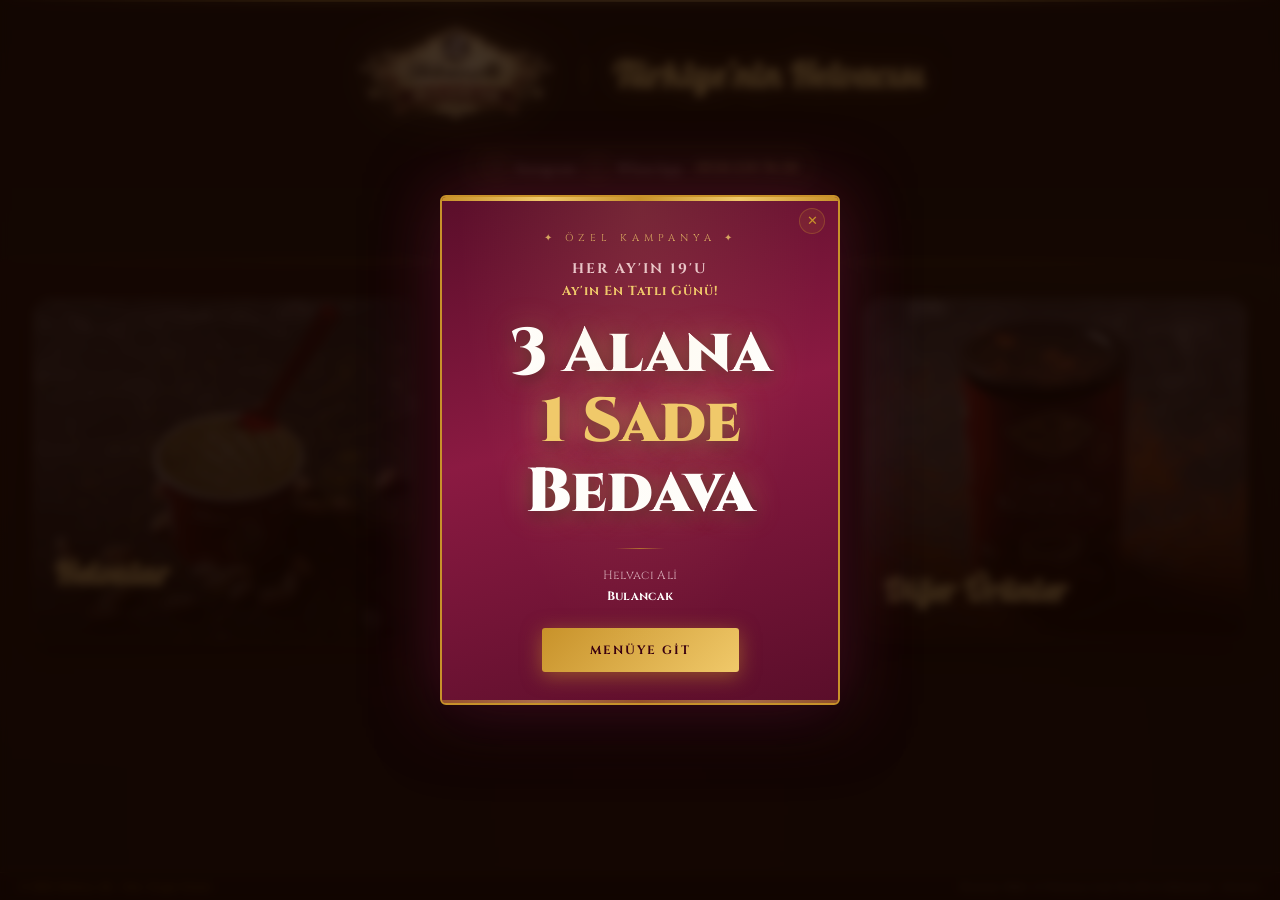
==== commit d4f11188: "Add files via upload" ====
--- a/index.html
+++ b/index.html
@@ -1 +1 @@
-<!DOCTYPE html><html lang="tr"><head><meta charset="UTF-8"><meta name="viewport" content="width=device-width, initial-scale=1.0"><title>Helvacı Ali Bulancak – QR Menü</title><meta name="description" content="Helvacı Ali Bulancak – İrmik Helvaları & Özel Tatlar."><link rel="canonical" href="https://www.helvacialibulancak.com/"><meta property="og:title" content="Helvacı Ali Bulancak – QR Menü"><meta property="og:description" content="Helvacı Ali Bulancak – İrmik Helvaları & Özel Tatlar."><meta property="og:image" content="https://www.helvacialibulancak.com/images/logo/logo.png"><meta property="og:url" content="https://www.helvacialibulancak.com/"><meta property="og:type" content="website"><meta property="og:site_name" content="Helvacı Ali Bulancak"><script type="application/ld+json"> { "@context": "https://schema.org", "@type": "Restaurant", "name": "Helvacı Ali | Bulancak", "url": "https://www.helvacialibulancak.com", "logo": "https://www.helvacialibulancak.com/images/logo/logo.png", "telephone": "+905382197628", "address": { "@type": "PostalAddress", "streetAddress": "İhsaniye Mah. 15 Temmuz Cad. No:135/A", "addressLocality": "Bulancak", "addressRegion": "Giresun", "addressCountry": "TR" }, "sameAs": [ "https://www.instagram.com/helvaciali.bulancak/" ] } </script><script type="application/ld+json"> { "@context": "https://schema.org", "@type": "WebSite", "name": "Helvacı Ali | Bulancak", "alternateName": "Helvacı Ali Bulancak", "url": "https://www.helvacialibulancak.com" } </script><link rel="icon" type="image/png" href="images/logo/logo.png"><link rel="apple-touch-icon" href="images/logo/favicon.png"><link href="https://fonts.googleapis.com/css2?family=Playfair+Display:ital,wght@0,400;0,700;0,900;1,400&family=Cormorant+Garamond:wght@300;400;500;600&family=Lobster&display=swap" rel="stylesheet"><link rel="stylesheet" href="style.css"><script async src="https://www.googletagmanager.com/gtag/js?id=G-EFC6RKV601"></script><script> window.dataLayer = window.dataLayer || []; function gtag() { dataLayer.push(arguments); } gtag('js', new Date()); gtag('config', 'G-EFC6RKV601'); </script><script>(function(){document.addEventListener('contextmenu',function(e){e.preventDefault();});document.addEventListener('keydown',function(e){if(e.keyCode===123||(e.ctrlKey&&e.shiftKey&&[73,74,67].includes(e.keyCode))||(e.ctrlKey&&e.keyCode===85)){e.preventDefault();return false;}});})();</script></head><body class="home"><header class="header"><div class="header-inner"><div class="header-brand"><img src="images/logo/logo.png" alt="Helvacı Ali Logo" class="header-logo"><div class="header-divider"></div><h1 class="header-title">Türkiye'nin Helvacısı</h1></div><div class="contact"><a href="https://www.instagram.com/helvaciali.bulancak/" target="_blank" class="social"><img src="images/sosyalmedya/instagram.png" alt="Instagram"> Instagram </a><a href="https://wa.me/5382197628" target="_blank" class="social"><img src="images/sosyalmedya/whatsapp.png" alt="WhatsApp"> WhatsApp </a><span class="phone"><strong>0538&nbsp;219&nbsp;76&nbsp;28</strong></span></div><div class="delivery-strip"><span class="delivery-label">Online Sipariş</span><div class="delivery-buttons"><a href="https://getir.com/yemek/restoran/helvaci-ali-bulancak-ihsaniye-mah-bulancak-giresun/" target="_blank" class="delivery-btn getir-btn">Getir</a><a href="https://tgoyemek.com/restoranlar/421122#" target="_blank" class="delivery-btn trendyol-btn">Trendyol</a></div></div></div></header><main class="container"><section class="showcase-grid"><a href="helvalar.html" class="showcase-card"><img src="images/helvalar.jpg" alt="Helvalar"><div class="showcase-overlay"><h3>Helvalar</h3><p>Sade, Antep Fıstıklı, Lotuslu, Dubai Çikolatalı & Kiloluk İrmik Helvaları</p></div></a><a href="icecekler.html" class="showcase-card"><img src="images/icecekler.jpg" alt="İçecekler"><div class="showcase-overlay"><h3>İçecekler</h3><p>Sıcak & Soğuk İçecekler</p></div></a><a href="diger.html" class="showcase-card"><img src="images/diger.jpg" alt="Diğer Ürünler"><div class="showcase-overlay"><h3>Diğer Ürünler</h3><p>Ek lezzetler ve Diğer Ürünler</p></div></a></section></main><footer class="footer"><div class="footer-inner"><div class="footer-left">© 2025 Helvacı Ali - Site: Uygar Güner</div><div class="footer-right">İhsaniye Mah. 15 Temmuz Cad. No:135/A Bulancak / Giresun</div></div></footer></body></html>+<!DOCTYPE html><html lang="tr"><head><meta charset="UTF-8"><meta name="viewport" content="width=device-width, initial-scale=1.0"><title>Helvacı Ali Bulancak – QR Menü</title><meta name="description" content="Helvacı Ali Bulancak – İrmik Helvaları & Özel Tatlar."><link rel="canonical" href="https://www.helvacialibulancak.com/"><meta property="og:title" content="Helvacı Ali Bulancak – QR Menü"><meta property="og:description" content="Helvacı Ali Bulancak – İrmik Helvaları & Özel Tatlar."><meta property="og:image" content="https://www.helvacialibulancak.com/images/logo/logo.png"><meta property="og:url" content="https://www.helvacialibulancak.com/"><meta property="og:type" content="website"><meta property="og:site_name" content="Helvacı Ali Bulancak"><script type="application/ld+json"> { "@context": "https://schema.org", "@type": "Restaurant", "name": "Helvacı Ali | Bulancak", "url": "https://www.helvacialibulancak.com", "logo": "https://www.helvacialibulancak.com/images/logo/logo.png", "telephone": "+905382197628", "address": { "@type": "PostalAddress", "streetAddress": "İhsaniye Mah. 15 Temmuz Cad. No:135/A", "addressLocality": "Bulancak", "addressRegion": "Giresun", "addressCountry": "TR" }, "sameAs": [ "https://www.instagram.com/helvaciali.bulancak/" ] } </script><script type="application/ld+json"> { "@context": "https://schema.org", "@type": "WebSite", "name": "Helvacı Ali | Bulancak", "alternateName": "Helvacı Ali Bulancak", "url": "https://www.helvacialibulancak.com" } </script><link rel="icon" type="image/png" href="images/logo/logo.png"><link rel="apple-touch-icon" href="images/logo/favicon.png"><link href="https://fonts.googleapis.com/css2?family=Playfair+Display:ital,wght@0,400;0,700;0,900;1,400&family=Cormorant+Garamond:wght@300;400;500;600&family=Lobster&family=Cinzel:wght@700;900&display=swap" rel="stylesheet"><link rel="stylesheet" href="style.css"><script async src="https://www.googletagmanager.com/gtag/js?id=G-EFC6RKV601"></script><script> window.dataLayer = window.dataLayer || []; function gtag() { dataLayer.push(arguments); } gtag('js', new Date()); gtag('config', 'G-EFC6RKV601'); </script><script>(function(){document.addEventListener('contextmenu',function(e){e.preventDefault();});document.addEventListener('keydown',function(e){if(e.keyCode===123||(e.ctrlKey&&e.shiftKey&&[73,74,67].includes(e.keyCode))||(e.ctrlKey&&e.keyCode===85)){e.preventDefault();return false;}});})();</script></head><body class="home"><header class="header"><div class="header-inner"><div class="header-brand"><img src="images/logo/logo.png" alt="Helvacı Ali Logo" class="header-logo"><div class="header-divider"></div><h1 class="header-title">Türkiye'nin Helvacısı</h1></div><div class="contact"><a href="https://www.instagram.com/helvaciali.bulancak/" target="_blank" class="social"><img src="images/sosyalmedya/instagram.png" alt="Instagram"> Instagram </a><a href="https://wa.me/5382197628" target="_blank" class="social"><img src="images/sosyalmedya/whatsapp.png" alt="WhatsApp"> WhatsApp </a><span class="phone"><strong>0538&nbsp;219&nbsp;76&nbsp;28</strong></span></div><div class="delivery-strip"><span class="delivery-label">Online Sipariş</span><div class="delivery-buttons"><a href="https://getir.com/yemek/restoran/helvaci-ali-bulancak-ihsaniye-mah-bulancak-giresun/" target="_blank" class="delivery-btn getir-btn">Getir</a><a href="https://tgoyemek.com/restoranlar/421122#" target="_blank" class="delivery-btn trendyol-btn">Trendyol</a></div></div></div></header><main class="container"><section class="showcase-grid"><a href="helvalar.html" class="showcase-card"><img src="images/helvalar.jpg" alt="Helvalar"><div class="showcase-overlay"><h3>Helvalar</h3><p>Sade, Antep Fıstıklı, Lotuslu, Dubai Çikolatalı & Kiloluk İrmik Helvaları</p></div></a><a href="icecekler.html" class="showcase-card"><img src="images/icecekler.jpg" alt="İçecekler"><div class="showcase-overlay"><h3>İçecekler</h3><p>Sıcak & Soğuk İçecekler</p></div></a><a href="diger.html" class="showcase-card"><img src="images/diger.jpg" alt="Diğer Ürünler"><div class="showcase-overlay"><h3>Diğer Ürünler</h3><p>Ek lezzetler ve Diğer Ürünler</p></div></a></section></main><footer class="footer"><div class="footer-inner"><div class="footer-left">© 2025 Helvacı Ali - Site: Uygar Güner</div><div class="footer-right">İhsaniye Mah. 15 Temmuz Cad. No:135/A Bulancak / Giresun</div></div></footer><div id="kampanya-popup"><div class="popup-box"><div class="popup-strip-top"></div><div class="popup-content"><div class="popup-glow"></div><div class="popup-label">✦ Özel Kampanya ✦</div><div class="popup-date">Her Ay'ın 19'u</div><div class="popup-subtitle">Ay'ın En Tatlı Günü!</div><div class="popup-main-1">3 Alana</div><div class="popup-main-2">1 Sade</div><div class="popup-main-3">Bedava</div><div class="popup-divider"></div><p class="popup-desc">Helvacı Ali<br><strong>Bulancak</strong></p><div class="popup-btn-wrap"><a href="javascript:void(0)" onclick="closePopup()" class="popup-btn">Menüye Git</a></div></div><div class="popup-strip-bottom"></div><button onclick="closePopup()" aria-label="Kapat" class="popup-close">✕</button></div></div><script> var popup = document.getElementById('kampanya-popup'); if (sessionStorage.getItem('popupGosterildi')) { popup.style.display = 'none'; } function closePopup() { sessionStorage.setItem('popupGosterildi', '1'); popup.style.animation = 'popupFadeOut 0.3s ease forwards'; setTimeout(function(){ popup.style.display='none'; }, 300); } document.addEventListener('keydown', function(e){ if(e.key==='Escape') closePopup(); }); popup.addEventListener('click', function(e){ if(e.target===this) closePopup(); }); </script></body></html>
--- a/style.css
+++ b/style.css
@@ -1 +1 @@
-@import url('https://fonts.googleapis.com/css2?family=Playfair+Display:ital,wght@0,400;0,700;0,900;1,400&family=Cormorant+Garamond:wght@300;400;500;600&family=Lobster&family=Libre+Baskerville:wght@400;700&family=Merriweather:wght@400;700&display=swap');:root{--gold:#C9A84C;--gold-light:#E8C97A;--gold-dim:#8B6914;--dark:#0E0C0A;--dark-card:#1A1612;--dark-border:rgba(201,168,76,0.18);--dark-border-hover:rgba(201,168,76,0.5);--text-primary:#F0E8D5;--text-secondary:#A89878;--text-muted:#6B5C44}*{margin:0;padding:0;box-sizing:border-box}body{font-family:'Cormorant Garamond',Georgia,serif;background-color:var(--dark);background-image:radial-gradient(ellipse at 15% 40%,rgba(139,26,26,0.10) 0%,transparent 55%),radial-gradient(ellipse at 85% 15%,rgba(201,168,76,0.09) 0%,transparent 50%),radial-gradient(ellipse at 50% 90%,rgba(139,26,26,0.06) 0%,transparent 60%);color:var(--text-primary);min-height:100vh}.header{position:sticky;top:0;z-index:100;overflow:hidden}.header::before{content:"";position:absolute;top:0;left:0;right:0;height:2px;z-index:10;background:linear-gradient(90deg,transparent,var(--gold),var(--gold-light),var(--gold),transparent);animation:pulse-line 3s linear infinite}.header::after{content:"";position:absolute;bottom:0;left:0;right:0;height:1px;z-index:10;background:linear-gradient(90deg,transparent,var(--gold-dim),var(--gold),var(--gold-dim),transparent);animation:pulse-line 3s linear infinite}@keyframes pulse-line{0%{opacity:0.35}50%{opacity:1}100%{opacity:0.35}}@keyframes pulse-line-delayed{0%{opacity:0.35}50%{opacity:1}100%{opacity:0.35}}.header-inner{position:relative;z-index:5;margin:0 auto;padding:18px 16px 14px;text-align:center;background:linear-gradient(180deg,rgba(14,12,10,0.98) 0%,rgba(20,16,12,0.96) 100%);backdrop-filter:blur(12px)}.header-brand{display:flex;align-items:center;justify-content:center;gap:clamp(14px,3vw,28px)}.header-logo{width:clamp(90px,22vw,200px);height:auto;filter:drop-shadow(0 0 20px rgba(201,168,76,0.35));transition:filter 0.3s ease}.header-logo:hover{filter:drop-shadow(0 0 35px rgba(201,168,76,0.6))}.header-divider{width:1px;height:50px;background:linear-gradient(to bottom,transparent,var(--gold),transparent);flex-shrink:0}.header-title{font-family:'Lobster',cursive;font-size:clamp(20px,5vw,36px);white-space:nowrap;color:var(--gold-light);text-shadow:0 0 30px rgba(201,168,76,0.5),0 2px 8px rgba(0,0,0,0.8);letter-spacing:0.5px}.contact{margin-top:14px;display:inline-flex;gap:7px;align-items:center;font-size:14px;background:rgba(201,168,76,0.07);border:1px solid var(--dark-border);padding:8px 18px;border-radius:999px;transition:border-color 0.3s,background 0.3s}.contact:hover{background:rgba(201,168,76,0.11);border-color:var(--dark-border-hover)}.contact a{color:var(--text-primary);text-decoration:none;font-weight:600;font-family:'Cormorant Garamond',serif;font-size:15px;transition:color 0.2s}.contact a:hover{color:var(--gold-light)}.contact .social{display:inline-flex;align-items:center;gap:6px}.contact .social img{width:28px;height:28px;border-radius:50%;border:1px solid rgba(201,168,76,0.35);padding:2px;background:rgba(227,158,10,0.05);transition:border-color 0.2s,transform 0.2s}.contact .social:hover img{border-color:var(--gold);transform:scale(1.1)}.phone{padding-left:7px;border-left:1px solid rgba(201,168,76,0.25);color:var(--gold-light);font-family:'Merriweather',serif;font-weight:700;font-size:13px;letter-spacing:0.3px;white-space:nowrap;font-variant-numeric:tabular-nums lining-nums;line-height:1;vertical-align:middle;display:inline-flex;align-items:center}.phone strong{color:var(--gold-light);font-family:'Merriweather',serif;font-weight:700;font-variant-numeric:tabular-nums lining-nums}.container{max-width:1100px;margin:0 auto;padding:28px 16px 60px}.home .showcase-grid{display:grid;grid-template-columns:1fr;gap:18px}.home .showcase-card{position:relative;height:230px;border-radius:18px;overflow:hidden;text-decoration:none;border:1px solid var(--dark-border);box-shadow:0 8px 32px rgba(0,0,0,0.6);transition:border-color 0.4s ease,box-shadow 0.4s ease,transform 0.4s ease}.home .showcase-card .corner-tl,.home .showcase-card .corner-br{position:absolute;width:20px;height:20px;z-index:5;transition:width 0.35s,height 0.35s,opacity 0.35s;opacity:0.55;pointer-events:none}.home .showcase-card .corner-tl{top:12px;left:12px;border-top:1px solid var(--gold);border-left:1px solid var(--gold);border-radius:3px 0 0 0}.home .showcase-card .corner-br{bottom:12px;right:12px;border-bottom:1px solid var(--gold);border-right:1px solid var(--gold);border-radius:0 0 3px 0}.home .showcase-card:hover .corner-tl,.home .showcase-card:hover .corner-br{width:30px;height:30px;opacity:1}.home .showcase-card:hover{border-color:rgba(201,168,76,0.45);box-shadow:0 16px 48px rgba(0,0,0,0.7),0 0 0 1px rgba(201,168,76,0.15);transform:translateY(-3px)}.home .showcase-card img{width:100%;height:100%;object-fit:cover;transition:transform 0.7s ease;filter:brightness(0.82) saturate(0.88)}.home .showcase-card:hover img{transform:scale(1.07);filter:brightness(0.72) saturate(0.8)}.home .showcase-overlay{position:absolute;inset:0;background:linear-gradient(to top,rgba(0,0,0,0.88) 0%,rgba(0,0,0,0.25) 55%,transparent 100%);display:flex;flex-direction:column;justify-content:flex-end;padding:24px 22px;z-index:3}.home .showcase-overlay h3{font-family:'Lobster',cursive;font-size:32px;color:var(--gold-light);text-shadow:0 2px 12px rgba(0,0,0,0.9),0 0 25px rgba(201,168,76,0.25);transform:translateY(18px);transition:transform 0.4s ease;letter-spacing:0.5px}.home .showcase-overlay p{font-family:'Cormorant Garamond',serif;font-size:14px;color:var(--text-secondary);opacity:0;transform:translateY(10px);transition:all 0.4s 0.05s ease;margin-top:6px;letter-spacing:0.3px}.home .showcase-card:hover h3{transform:translateY(0)}.home .showcase-card:hover p{opacity:1;transform:translateY(0)}@media (hover:none) and (pointer:coarse){.home .showcase-card img{transform:scale(1.04);filter:brightness(0.78)}.home .showcase-overlay h3{transform:translateY(0)}.home .showcase-overlay p{opacity:1;transform:translateY(0)}.home .showcase-card .corner-tl,.home .showcase-card .corner-br{width:26px;height:26px;opacity:0.8}}@media (min-width:768px){.home .showcase-grid{grid-template-columns:repeat(3,1fr);gap:24px}.home .showcase-card{height:clamp(320px,38vh,480px)}}@media (min-width:1200px){.container{max-width:1280px;padding:36px 32px 80px}.home .showcase-grid{gap:28px}}.inner .header{padding:0;text-align:center}.inner .header .header-inner{padding:18px 16px 20px}.inner .logo{font-family:'Playfair Display',serif;font-size:clamp(22px,5vw,30px);font-weight:700;color:var(--gold-light);text-shadow:0 0 20px rgba(201,168,76,0.3);letter-spacing:1px;margin-top:8px;display:block}.inner .back{display:inline-block;color:var(--text-secondary);text-decoration:none;font-size:13px;font-family:'Cormorant Garamond',serif;letter-spacing:0.5px;transition:color 0.2s;position:relative;z-index:5}.inner .back:hover{color:var(--gold-light)}.inner .container{max-width:560px;padding:20px 14px 50px}.inner .product-list{display:flex;flex-direction:column;gap:12px;margin-top:8px}.inner .product-card{background:linear-gradient(135deg,#1E1A15 0%,#161210 100%);border-radius:16px;border:1px solid var(--dark-border);overflow:hidden;transition:border-color 0.3s,box-shadow 0.3s;box-shadow:0 4px 20px rgba(0,0,0,0.45),inset 0 1px 0 rgba(201,168,76,0.05)}.inner .product-card:not(.section-title):hover{border-color:rgba(201,168,76,0.38);box-shadow:0 8px 32px rgba(0,0,0,0.55),inset 0 1px 0 rgba(201,168,76,0.08)}.inner .product-card.drink-item{display:flex;justify-content:space-between;align-items:center;padding:14px 18px}.inner .product-card.section-title{background:transparent;border:none;box-shadow:none;padding:8px 4px 10px}.inner .product-card.section-title h3{font-family:'Playfair Display',serif;font-size:12px;font-weight:400;color:var(--gold);letter-spacing:3.5px;text-transform:uppercase;position:relative;padding-bottom:8px}.inner .product-card.section-title h3::after{content:"";position:absolute;bottom:0;left:0;width:28px;height:1px;background:var(--gold)}.inner .price{font-family:'Libre Baskerville',serif;font-size:16px;font-weight:700;color:var(--gold-light);white-space:nowrap;line-height:1}.inner .product-info{text-align:center}.inner .product-info h3{font-family:'Cormorant Garamond',serif;font-size:22px;font-weight:600;color:var(--text-primary);letter-spacing:0.2px;line-height:1.3}.inner .product-info p{font-family:'Cormorant Garamond',serif;font-size:14px;color:var(--text-muted);margin-top:4px;font-style:italic;line-height:1.4}.inner .product-card.with-variants{padding:16px}.inner .product-main{display:flex;flex-direction:column;gap:12px;margin-bottom:14px}.inner .product-main img{width:100%;height:180px;object-fit:cover;border-radius:12px;border:1px solid var(--dark-border);box-shadow:0 4px 12px rgba(0,0,0,0.45);transition:border-color 0.3s}.inner .product-card:hover .product-main img{border-color:rgba(201,168,76,0.4)}.inner .variants{border-top:1px solid rgba(201,168,76,0.1);padding-top:12px;display:flex;flex-direction:column;gap:8px}.inner .variant-group{display:flex;align-items:center;gap:6px;flex-wrap:wrap;width:100%}.inner .variant-title{display:inline-block;background:rgba(201,168,76,0.07);color:var(--gold);border:1px solid rgba(201,168,76,0.2);font-size:11px;font-weight:600;font-family:'Cormorant Garamond',serif;letter-spacing:1px;text-transform:uppercase;padding:7px 8px;border-radius:999px;white-space:nowrap;width:105px;flex-shrink:0;text-align:center}.inner .variant-row{display:flex;align-items:center;justify-content:space-between;gap:6px;padding:5px 12px;background:rgba(255,255,255,0.03);border:1px solid rgba(255,255,255,0.06);border-radius:999px;font-size:13px;font-family:'Cormorant Garamond',serif;color:var(--text-secondary);flex:1}.inner .variant-row .price{font-family:'Libre Baskerville',serif;font-size:15px;font-weight:700;color:var(--gold-light);margin-left:4px;line-height:1}.multi-line{align-items:flex-start}.multi-line .product-info{text-align:left}.multi-line .product-info h3{margin:0;font-size:16px}.multi-line .product-info h3+h3{margin-top:12px;border-top:1px solid rgba(255,255,255,0.05);padding-top:12px}.price-group{display:flex;flex-direction:column;align-items:flex-end;gap:12px;flex-shrink:0}.multi-line .price-group .price+.price{border-top:1px solid rgba(255,255,255,0.05);padding-top:12px}.inner .kiloluk-row{justify-content:center;flex-wrap:wrap}.inner .kiloluk-row .price{text-align:center;width:100%}.footer{background:rgba(10,8,6,0.96);border-top:1px solid var(--dark-border);padding:10px 20px;font-family:'Libre Baskerville',serif;font-size:9px;color:var(--text-muted);letter-spacing:0.3px}@media (min-width:768px){.footer{position:fixed;bottom:0;left:0;width:100%;z-index:999;padding:8px 20px}}.footer-inner{max-width:2000px;margin:0 auto;display:flex;justify-content:space-between;align-items:center}.footer-inner .footer-left{color:var(--gold-dim)}@media (max-width:480px){.header-logo{width:120px}.header-brand{gap:10px}.header-divider{height:38px}}@media (max-width:460px){.inner .variant-group{flex-wrap:wrap}.inner .variant-title{width:100%;text-align:center}.inner .variant-row{flex:1 1 100%}}.delivery-strip{display:flex;flex-direction:column;align-items:center;justify-content:center;gap:7px;margin-top:7px;padding:4px 20px 2px}.delivery-label{font-family:'Cormorant Garamond',serif;font-size:11px;font-weight:600;letter-spacing:2.8px;text-transform:uppercase;color:var(--text-secondary);white-space:nowrap}.delivery-buttons{display:flex;gap:7px;align-items:center}.delivery-btn{display:inline-flex;align-items:center;justify-content:center;font-family:'Cormorant Garamond',serif;font-size:12px;font-weight:700;letter-spacing:0.8px;text-decoration:none;padding:4px 0;width:90px;border-radius:999px;transition:all 0.25s ease;white-space:nowrap}.getir-btn{background:rgba(210,70,0,0.13);border:1px solid rgba(210,70,0,0.50);color:#E85A00}.getir-btn:hover{background:rgba(210,70,0,0.24);border-color:rgba(210,70,0,0.80);color:#FF6A10;box-shadow:0 4px 14px rgba(210,70,0,0.20);transform:translateY(-1px)}.trendyol-btn{background:rgba(210,70,0,0.10);border:1px solid rgba(210,70,0,0.40);color:#E05000}.trendyol-btn:hover{background:rgba(210,70,0,0.20);border-color:rgba(210,70,0,0.70);color:#F06010;box-shadow:0 4px 14px rgba(210,70,0,0.18);transform:translateY(-1px)}@media (max-width:520px){.delivery-strip{flex-direction:column;gap:6px;margin-top:6px;padding:3px 14px 2px}.delivery-label{font-size:10px;letter-spacing:2.5px}.delivery-buttons{gap:8px}.delivery-btn{font-size:12px;padding:4px 16px}}+@import url('https://fonts.googleapis.com/css2?family=Playfair+Display:ital,wght@0,400;0,700;0,900;1,400&family=Cormorant+Garamond:wght@300;400;500;600&family=Lobster&family=Libre+Baskerville:wght@400;700&family=Merriweather:wght@400;700&family=Cinzel:wght@700;900&display=swap');:root{--gold:#C9A84C;--gold-light:#E8C97A;--gold-dim:#8B6914;--dark:#0E0C0A;--dark-card:#1A1612;--dark-border:rgba(201,168,76,0.18);--dark-border-hover:rgba(201,168,76,0.5);--text-primary:#F0E8D5;--text-secondary:#A89878;--text-muted:#6B5C44}*{margin:0;padding:0;box-sizing:border-box}body{font-family:'Cormorant Garamond',Georgia,serif;background-color:var(--dark);background-image:radial-gradient(ellipse at 15% 40%,rgba(139,26,26,0.10) 0%,transparent 55%),radial-gradient(ellipse at 85% 15%,rgba(201,168,76,0.09) 0%,transparent 50%),radial-gradient(ellipse at 50% 90%,rgba(139,26,26,0.06) 0%,transparent 60%);color:var(--text-primary);min-height:100vh}.header{position:sticky;top:0;z-index:100;overflow:hidden}.header::before{content:"";position:absolute;top:0;left:0;right:0;height:2px;z-index:10;background:linear-gradient(90deg,transparent,var(--gold),var(--gold-light),var(--gold),transparent);animation:pulse-line 3s linear infinite}.header::after{content:"";position:absolute;bottom:0;left:0;right:0;height:1px;z-index:10;background:linear-gradient(90deg,transparent,var(--gold-dim),var(--gold),var(--gold-dim),transparent);animation:pulse-line 3s linear infinite}@keyframes pulse-line{0%{opacity:0.35}50%{opacity:1}100%{opacity:0.35}}@keyframes pulse-line-delayed{0%{opacity:0.35}50%{opacity:1}100%{opacity:0.35}}.header-inner{position:relative;z-index:5;margin:0 auto;padding:18px 16px 14px;text-align:center;background:linear-gradient(180deg,rgba(14,12,10,0.98) 0%,rgba(20,16,12,0.96) 100%);backdrop-filter:blur(12px)}.header-brand{display:flex;align-items:center;justify-content:center;gap:clamp(14px,3vw,28px)}.header-logo{width:clamp(90px,22vw,200px);height:auto;filter:drop-shadow(0 0 20px rgba(201,168,76,0.35));transition:filter 0.3s ease}.header-logo:hover{filter:drop-shadow(0 0 35px rgba(201,168,76,0.6))}.header-divider{width:1px;height:50px;background:linear-gradient(to bottom,transparent,var(--gold),transparent);flex-shrink:0}.header-title{font-family:'Lobster',cursive;font-size:clamp(20px,5vw,36px);white-space:nowrap;color:var(--gold-light);text-shadow:0 0 30px rgba(201,168,76,0.5),0 2px 8px rgba(0,0,0,0.8);letter-spacing:0.5px}.contact{margin-top:14px;display:inline-flex;gap:7px;align-items:center;font-size:14px;background:rgba(201,168,76,0.07);border:1px solid var(--dark-border);padding:8px 18px;border-radius:999px;transition:border-color 0.3s,background 0.3s}@media (max-width:480px){.contact{padding:5px 12px;gap:5px}.contact a{font-size:13px}.contact .social img{width:22px;height:22px}.phone{font-size:12px}}.contact:hover{background:rgba(201,168,76,0.11);border-color:var(--dark-border-hover)}.contact a{color:var(--text-primary);text-decoration:none;font-weight:600;font-family:'Cormorant Garamond',serif;font-size:15px;transition:color 0.2s}.contact a:hover{color:var(--gold-light)}.contact .social{display:inline-flex;align-items:center;gap:6px}.contact .social img{width:28px;height:28px;border-radius:50%;border:1px solid rgba(201,168,76,0.35);padding:2px;background:rgba(227,158,10,0.05);transition:border-color 0.2s,transform 0.2s}.contact .social:hover img{border-color:var(--gold);transform:scale(1.1)}.phone{padding-left:7px;border-left:1px solid rgba(201,168,76,0.25);color:var(--gold-light);font-family:'Merriweather',serif;font-weight:700;font-size:13px;letter-spacing:0.3px;white-space:nowrap;font-variant-numeric:tabular-nums lining-nums;line-height:1;vertical-align:middle;display:inline-flex;align-items:center}.phone strong{color:var(--gold-light);font-family:'Merriweather',serif;font-weight:700;font-variant-numeric:tabular-nums lining-nums}.container{max-width:1100px;margin:0 auto;padding:28px 16px 60px}.home .showcase-grid{display:grid;grid-template-columns:1fr;gap:18px}.home .showcase-card{position:relative;height:230px;border-radius:18px;overflow:hidden;text-decoration:none;border:1px solid var(--dark-border);box-shadow:0 8px 32px rgba(0,0,0,0.6);transition:border-color 0.4s ease,box-shadow 0.4s ease,transform 0.4s ease}.home .showcase-card .corner-tl,.home .showcase-card .corner-br{position:absolute;width:20px;height:20px;z-index:5;transition:width 0.35s,height 0.35s,opacity 0.35s;opacity:0.55;pointer-events:none}.home .showcase-card .corner-tl{top:12px;left:12px;border-top:1px solid var(--gold);border-left:1px solid var(--gold);border-radius:3px 0 0 0}.home .showcase-card .corner-br{bottom:12px;right:12px;border-bottom:1px solid var(--gold);border-right:1px solid var(--gold);border-radius:0 0 3px 0}.home .showcase-card:hover .corner-tl,.home .showcase-card:hover .corner-br{width:30px;height:30px;opacity:1}.home .showcase-card:hover{border-color:rgba(201,168,76,0.45);box-shadow:0 16px 48px rgba(0,0,0,0.7),0 0 0 1px rgba(201,168,76,0.15);transform:translateY(-3px)}.home .showcase-card img{width:100%;height:100%;object-fit:cover;transition:transform 0.7s ease;filter:brightness(0.82) saturate(0.88)}.home .showcase-card:hover img{transform:scale(1.07);filter:brightness(0.72) saturate(0.8)}.home .showcase-overlay{position:absolute;inset:0;background:linear-gradient(to top,rgba(0,0,0,0.88) 0%,rgba(0,0,0,0.25) 55%,transparent 100%);display:flex;flex-direction:column;justify-content:flex-end;padding:24px 22px;z-index:3}.home .showcase-overlay h3{font-family:'Lobster',cursive;font-size:32px;color:var(--gold-light);text-shadow:0 2px 12px rgba(0,0,0,0.9),0 0 25px rgba(201,168,76,0.25);transform:translateY(18px);transition:transform 0.4s ease;letter-spacing:0.5px}.home .showcase-overlay p{font-family:'Cormorant Garamond',serif;font-size:14px;color:var(--text-secondary);opacity:0;transform:translateY(10px);transition:all 0.4s 0.05s ease;margin-top:6px;letter-spacing:0.3px}.home .showcase-card:hover h3{transform:translateY(0)}.home .showcase-card:hover p{opacity:1;transform:translateY(0)}@media (hover:none) and (pointer:coarse){.home .showcase-card img{transform:scale(1.04);filter:brightness(0.78)}.home .showcase-overlay h3{transform:translateY(0)}.home .showcase-overlay p{opacity:1;transform:translateY(0)}.home .showcase-card .corner-tl,.home .showcase-card .corner-br{width:26px;height:26px;opacity:0.8}}@media (min-width:768px){.home .showcase-grid{grid-template-columns:repeat(3,1fr);gap:24px}.home .showcase-card{height:clamp(320px,38vh,480px)}}@media (min-width:1200px){.container{max-width:1280px;padding:36px 32px 80px}.home .showcase-grid{gap:28px}}.inner .header{padding:0;text-align:center}.inner .header .header-inner{padding:18px 16px 20px}.inner .logo{font-family:'Playfair Display',serif;font-size:clamp(22px,5vw,30px);font-weight:700;color:var(--gold-light);text-shadow:0 0 20px rgba(201,168,76,0.3);letter-spacing:1px;margin-top:8px;display:block}.inner .back{display:inline-block;color:var(--text-secondary);text-decoration:none;font-size:13px;font-family:'Cormorant Garamond',serif;letter-spacing:0.5px;transition:color 0.2s;position:relative;z-index:5}.inner .back:hover{color:var(--gold-light)}.inner .container{max-width:560px;padding:20px 14px 50px}.inner .product-list{display:flex;flex-direction:column;gap:12px;margin-top:8px}.inner .product-card{background:linear-gradient(135deg,#1E1A15 0%,#161210 100%);border-radius:16px;border:1px solid var(--dark-border);overflow:hidden;transition:border-color 0.3s,box-shadow 0.3s;box-shadow:0 4px 20px rgba(0,0,0,0.45),inset 0 1px 0 rgba(201,168,76,0.05)}.inner .product-card:not(.section-title):hover{border-color:rgba(201,168,76,0.38);box-shadow:0 8px 32px rgba(0,0,0,0.55),inset 0 1px 0 rgba(201,168,76,0.08)}.inner .product-card.drink-item{display:flex;justify-content:space-between;align-items:center;padding:14px 18px}.inner .product-card.section-title{background:transparent;border:none;box-shadow:none;padding:8px 4px 10px}.inner .product-card.section-title h3{font-family:'Playfair Display',serif;font-size:12px;font-weight:400;color:var(--gold);letter-spacing:3.5px;text-transform:uppercase;position:relative;padding-bottom:8px}.inner .product-card.section-title h3::after{content:"";position:absolute;bottom:0;left:0;width:28px;height:1px;background:var(--gold)}.inner .price{font-family:'Libre Baskerville',serif;font-size:16px;font-weight:700;color:var(--gold-light);white-space:nowrap;line-height:1}.inner .product-info{text-align:center}.inner .product-info h3{font-family:'Cormorant Garamond',serif;font-size:22px;font-weight:600;color:var(--text-primary);letter-spacing:0.2px;line-height:1.3}.inner .product-info p{font-family:'Cormorant Garamond',serif;font-size:14px;color:var(--text-muted);margin-top:4px;font-style:italic;line-height:1.4}.inner .product-card.with-variants{padding:16px}.inner .product-main{display:flex;flex-direction:column;gap:12px;margin-bottom:14px}.inner .product-main img{width:100%;height:180px;object-fit:cover;border-radius:12px;border:1px solid var(--dark-border);box-shadow:0 4px 12px rgba(0,0,0,0.45);transition:border-color 0.3s}.inner .product-card:hover .product-main img{border-color:rgba(201,168,76,0.4)}.inner .variants{border-top:1px solid rgba(201,168,76,0.1);padding-top:12px;display:flex;flex-direction:column;gap:8px}.inner .variant-group{display:flex;align-items:center;gap:6px;flex-wrap:wrap;width:100%}.inner .variant-title{display:inline-block;background:rgba(201,168,76,0.07);color:var(--gold);border:1px solid rgba(201,168,76,0.2);font-size:11px;font-weight:600;font-family:'Cormorant Garamond',serif;letter-spacing:1px;text-transform:uppercase;padding:7px 8px;border-radius:999px;white-space:nowrap;width:105px;flex-shrink:0;text-align:center}.inner .variant-row{display:flex;align-items:center;justify-content:space-between;gap:6px;padding:5px 12px;background:rgba(255,255,255,0.03);border:1px solid rgba(255,255,255,0.06);border-radius:999px;font-size:13px;font-family:'Cormorant Garamond',serif;color:var(--text-secondary);flex:1}.inner .variant-row .price{font-family:'Libre Baskerville',serif;font-size:15px;font-weight:700;color:var(--gold-light);margin-left:4px;line-height:1}.multi-line{align-items:flex-start}.multi-line .product-info{text-align:left}.multi-line .product-info h3{margin:0;font-size:16px}.multi-line .product-info h3+h3{margin-top:12px;border-top:1px solid rgba(255,255,255,0.05);padding-top:12px}.price-group{display:flex;flex-direction:column;align-items:flex-end;gap:12px;flex-shrink:0}.multi-line .price-group .price+.price{border-top:1px solid rgba(255,255,255,0.05);padding-top:12px}.inner .kiloluk-row{justify-content:center;flex-wrap:wrap}.inner .kiloluk-row .price{text-align:center;width:100%}.footer{background:rgba(10,8,6,0.96);border-top:1px solid var(--dark-border);padding:10px 20px;font-family:'Libre Baskerville',serif;font-size:9px;color:var(--text-muted);letter-spacing:0.3px}@media (min-width:768px){.footer{position:fixed;bottom:0;left:0;width:100%;z-index:999;padding:8px 20px}}.footer-inner{max-width:2000px;margin:0 auto;display:flex;justify-content:space-between;align-items:center}.footer-inner .footer-left{color:var(--gold-dim)}@media (max-width:480px){.header-logo{width:120px}.header-brand{gap:10px}.header-divider{height:38px}}@media (max-width:460px){.inner .variant-group{flex-wrap:wrap}.inner .variant-title{width:100%;text-align:center}.inner .variant-row{flex:1 1 100%}}.delivery-strip{display:flex;flex-direction:column;align-items:center;justify-content:center;gap:7px;margin-top:7px;padding:4px 20px 2px}.delivery-label{font-family:'Cormorant Garamond',serif;font-size:11px;font-weight:600;letter-spacing:2.8px;text-transform:uppercase;color:var(--text-secondary);white-space:nowrap}.delivery-buttons{display:flex;gap:7px;align-items:center}.delivery-btn{display:inline-flex;align-items:center;justify-content:center;font-family:'Cormorant Garamond',serif;font-size:12px;font-weight:700;letter-spacing:0.8px;text-decoration:none;padding:4px 0;width:90px;border-radius:999px;transition:all 0.25s ease;white-space:nowrap}.getir-btn{background:rgba(210,70,0,0.13);border:1px solid rgba(210,70,0,0.50);color:#E85A00}.getir-btn:hover{background:rgba(210,70,0,0.24);border-color:rgba(210,70,0,0.80);color:#FF6A10;box-shadow:0 4px 14px rgba(210,70,0,0.20);transform:translateY(-1px)}.trendyol-btn{background:rgba(210,70,0,0.10);border:1px solid rgba(210,70,0,0.40);color:#E05000}.trendyol-btn:hover{background:rgba(210,70,0,0.20);border-color:rgba(210,70,0,0.70);color:#F06010;box-shadow:0 4px 14px rgba(210,70,0,0.18);transform:translateY(-1px)}@media (max-width:520px){.delivery-strip{flex-direction:column;gap:6px;margin-top:6px;padding:3px 14px 2px}.delivery-label{font-size:10px;letter-spacing:2.5px}.delivery-buttons{gap:8px}.delivery-btn{font-size:12px;padding:4px 16px}}#kampanya-popup{position:fixed;inset:0;background:rgba(20,5,0,0.80);backdrop-filter:blur(5px);z-index:9999;display:flex;align-items:center;justify-content:center;padding:16px;animation:popupFadeIn 0.45s ease forwards}.popup-box{position:relative;background:linear-gradient(165deg,#5a0e2a 0%,#8b1a42 45%,#5a0e2a 100%);border:2px solid #c8922a;border-radius:6px;max-width:400px;width:100%;overflow:hidden;box-shadow:0 0 70px rgba(139,26,66,0.5),0 25px 60px rgba(0,0,0,0.7);animation:popupSlideUp 0.55s cubic-bezier(.22,.68,0,1.2) forwards}.popup-strip-top{height:4px;background:linear-gradient(90deg,#c8922a,#f0c96a,#c8922a,#f0c96a,#c8922a)}.popup-strip-bottom{height:3px;background:linear-gradient(90deg,#c8922a,#f0c96a,#c8922a,#f0c96a,#c8922a);opacity:0.5}.popup-content{padding:30px 28px 28px;text-align:center;position:relative}.popup-glow{position:absolute;inset:0;background:radial-gradient(ellipse at 50% 0%,rgba(240,201,106,0.12) 0%,transparent 65%);pointer-events:none}.popup-label{font-family:'Cinzel',serif;color:#f0c96a;font-size:10px;letter-spacing:5px;text-transform:uppercase;margin-bottom:14px;opacity:0.8}.popup-date{font-family:'Cinzel',serif;font-size:14px;font-weight:700;color:#e8c5d0;letter-spacing:2px;margin-bottom:4px;text-transform:uppercase}.popup-subtitle{font-family:'Cinzel',serif;font-size:13px;font-weight:700;color:#f0c96a;letter-spacing:1px;margin-bottom:18px}.popup-main-1{font-family:'Cinzel',serif;font-size:62px;font-weight:900;color:#ffffff;line-height:1.1;margin-bottom:2px;text-shadow:0 0 30px rgba(240,201,106,0.4),0 4px 16px rgba(0,0,0,0.5)}.popup-main-2{font-family:'Cinzel',serif;font-size:62px;font-weight:900;color:#f0c96a;line-height:1.1;margin-bottom:2px;text-shadow:0 0 30px rgba(240,201,106,0.6),0 4px 16px rgba(0,0,0,0.5)}.popup-main-3{font-family:'Cinzel',serif;font-size:62px;font-weight:900;color:#ffffff;line-height:1.1;margin-bottom:22px;text-shadow:0 0 30px rgba(240,201,106,0.4),0 4px 16px rgba(0,0,0,0.5)}.popup-divider{width:50px;height:1px;background:linear-gradient(90deg,transparent,rgba(200,146,42,0.7),transparent);margin:0 auto 16px}.popup-desc{font-family:'Cinzel',serif;color:rgba(232,197,208,0.85);font-size:12px;line-height:1.7;margin:0 0 22px;letter-spacing:0.3px}.popup-desc strong{color:#ffffff}.popup-desc-gold{color:#f0c96a}.popup-btn-wrap{display:flex;justify-content:center}.popup-btn{display:inline-block;background:linear-gradient(135deg,#c8922a,#f0c96a);color:#3a0010;text-decoration:none;font-family:'Cinzel',serif;font-weight:700;font-size:12px;letter-spacing:2px;padding:14px 48px;border-radius:3px;text-transform:uppercase;box-shadow:0 4px 20px rgba(200,146,42,0.5);transition:transform 0.2s,box-shadow 0.2s;cursor:pointer;border:none}.popup-btn:hover{transform:translateY(-2px);box-shadow:0 8px 28px rgba(200,146,42,0.65)}.popup-close{position:absolute;top:11px;right:13px;background:rgba(200,146,42,0.1);border:1px solid rgba(200,146,42,0.3);color:#c8922a;width:26px;height:26px;border-radius:50%;cursor:pointer;font-size:13px;display:flex;align-items:center;justify-content:center;transition:background 0.2s}.popup-close:hover{background:rgba(200,146,42,0.25)}@keyframes popupFadeIn{from{opacity:0}to{opacity:1}}@keyframes popupSlideUp{from{opacity:0;transform:translateY(28px) scale(0.96)}to{opacity:1;transform:translateY(0) scale(1)}}@keyframes popupFadeOut{from{opacity:1}to{opacity:0}}
